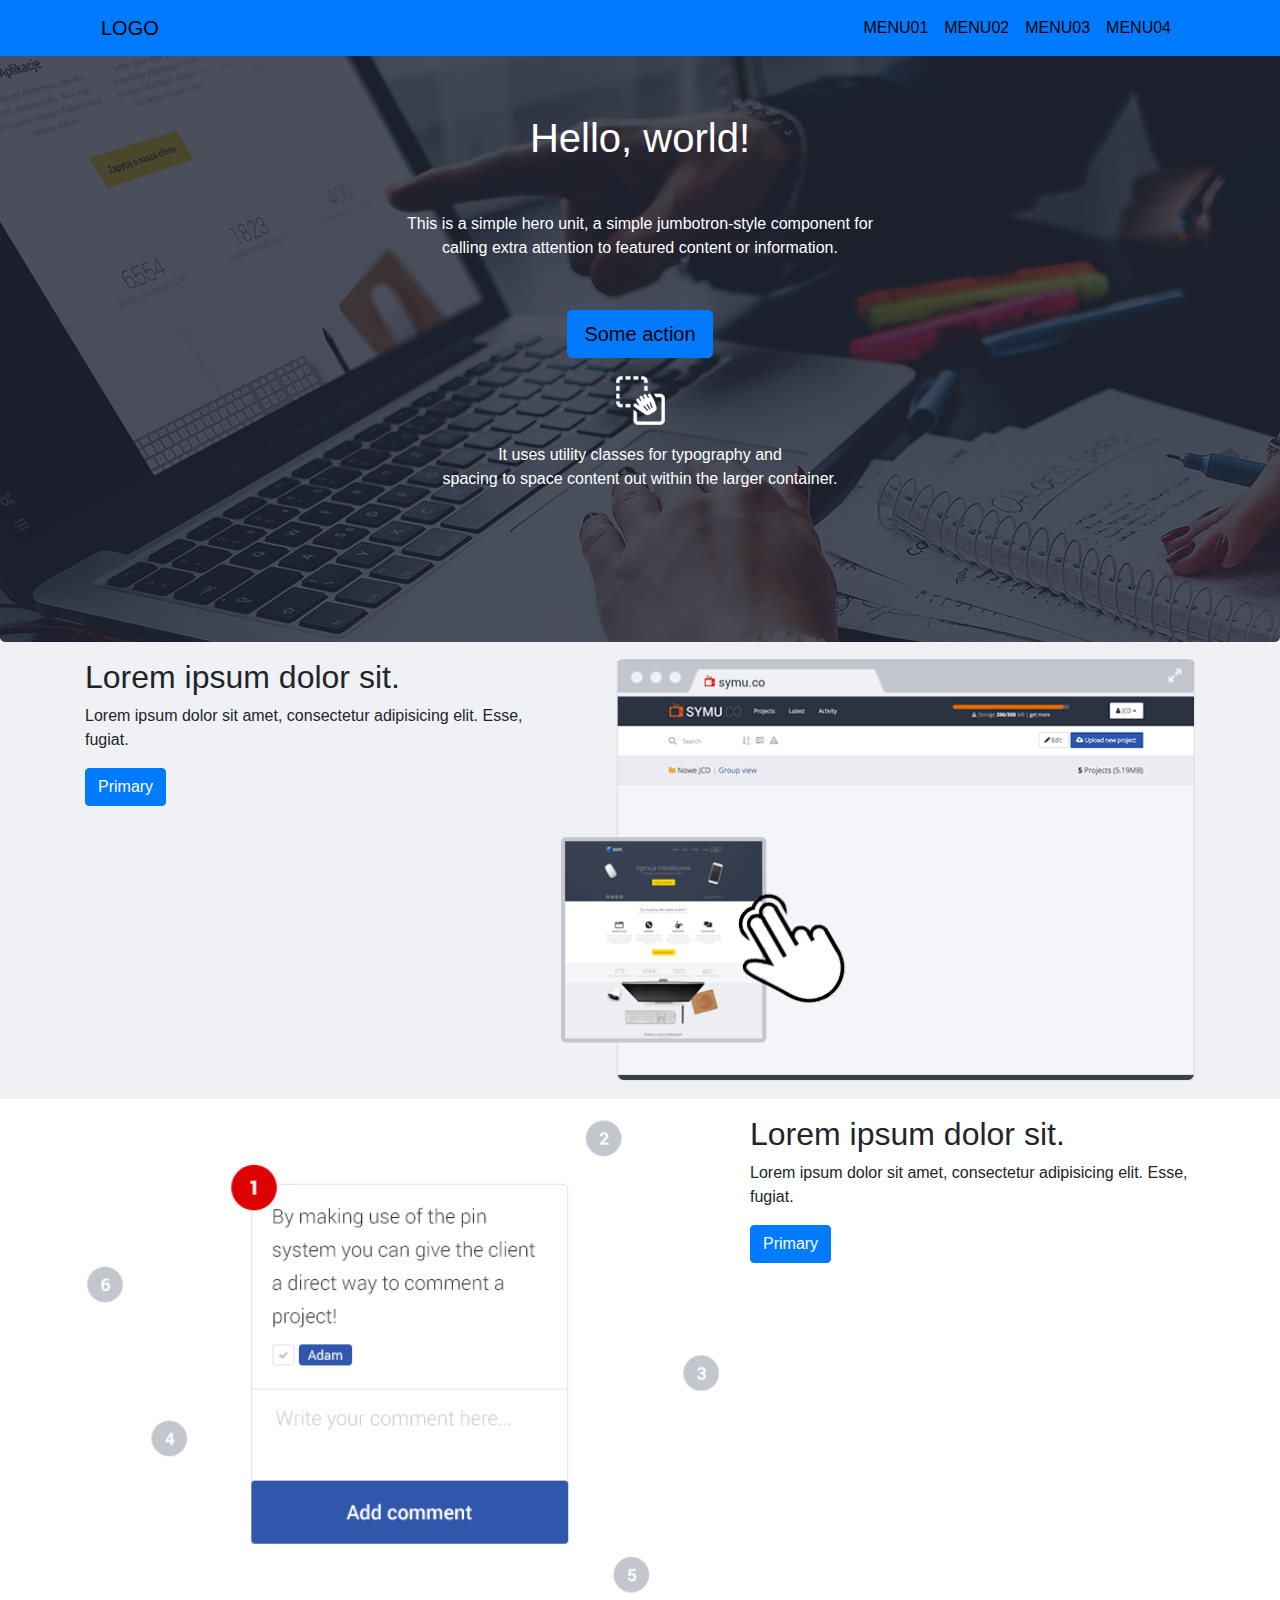
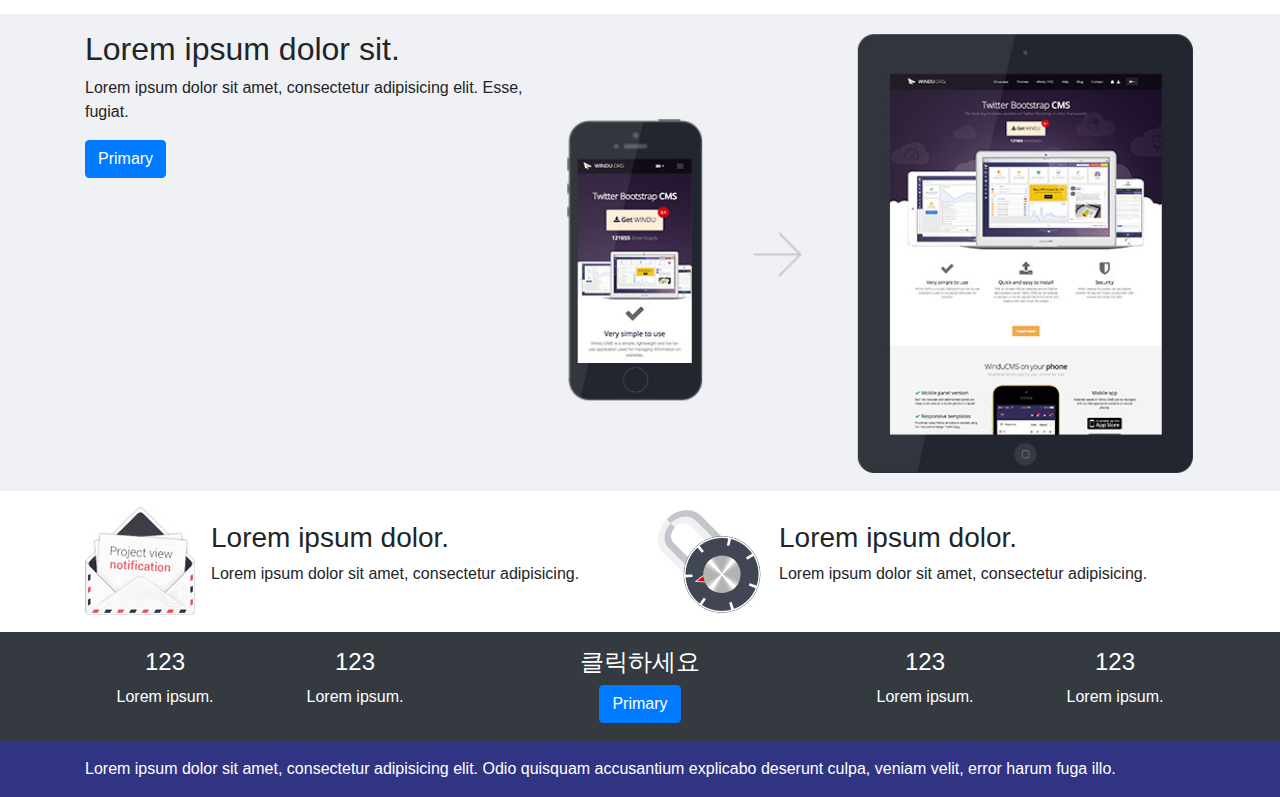
==== index.html @ 8baa66bd "20200317" ====
<!DOCTYPE html>
<html lang="ko">
<head>
	<meta http-equiv="X-UA-Compatible" content="IE=Edge">
	<meta charset="UTF-8">
	<title>HOMEPAGE</title>
	<link rel="stylesheet" href="css/bootstrap.min.css">
	<link rel="stylesheet" href="css/reset.css">
	<script src="js/jquery-3.1.1.min.js"></script>
	<script src="js/bootstrap.min.js"></script>
	<style>
		.jumbotron.bg-top{
			background-image: url(images/bg-top.jpg);
			height: 642px;
			margin-bottom: 0;
		}
		.mt-50{margin-top: 50px;}
		.mb-50{margin-bottom: 50px;}
		.contentimg>img{width: 100%;}
	</style>
<!-- 	<script>
		$(window).scroll(function(){
			var st=$(this).scrollTop();
			var note = $(".move1st").offset().top;
			console.log(st+"/"+note);
			var m1=$(".move1st")
			if(st>note-400){
				m1.addClass("animate");
			}else{
				m1.removeClass("animate");
			}
		});
	</script> -->
</head>
<body>
	
<div class="bg-primary fixed-top">
	<div class="container">
		<nav class="navbar navbar-expand-lg navbar-primary bg-primary">
		  <button class="navbar-toggler navbar-toggler-right" type="button" data-toggle="collapse" data-target="#navbarTogglerDemo02" aria-controls="navbarTogglerDemo02" aria-expanded="false" aria-label="Toggle navigation">
		    <span class="navbar-toggler-icon"></span>
		  </button>
		  <a class="navbar-brand" href="#!">LOGO</a>
		
		  <div class="collapse navbar-collapse" id="navbarTogglerDemo02">
		    <ul class="navbar-nav ml-auto mt-2 mt-md-0">
		      <li class="nav-item">
		        <a class="nav-link" href="#!">MENU01</a>
		      </li>
		      <li class="nav-item">
		        <a class="nav-link" href="#!">MENU02</a>
		      </li>
		      <li class="nav-item">
		        <a class="nav-link" href="#!">MENU03</a>
		      </li>
		      <li class="nav-item">
		        <a class="nav-link" href="#!">MENU04</a>
		      </li>
		    </ul>
		  </div>
		</nav>
	</div>
</div>

<div class="jumbotron bg-top d-flex align-items-center flex-column text-white text-center">
  <h1 class="mt-50 mb-50">Hello, world!</h1>
  <p class="mb-50">This is a simple hero unit, a simple jumbotron-style component for<br>calling extra attention to featured content or information.</p>
    <a class="btn btn-primary btn-lg" href="#!" role="button">Some action</a>
  </p>
  <p>
  	<img src="images/drop-icon.png" alt="">
  </p>
  <p>It uses utility classes for typography and<br>
     spacing to space content out within the larger container.</p>
</div>
<div style="background-color: #F0F1F4;" class="d-flex align-items-center pt-3 pb-3">
	<div class="container ">
		<div class="row">
			<div class="col-12 col-md-5 text-center text-md-left mb-3 mb-md-0">
				<h2>Lorem ipsum dolor sit.</h2>
				<p>Lorem ipsum dolor sit amet, consectetur adipisicing elit. Esse, fugiat.</p>
				<button type="button" class="btn btn-primary">Primary</button>
			</div>
			<div class="col-12 col-md-7 contentimg">
				<img src="images/symu-panel-1.png" alt="">
			</div>
		</div>
	</div>
</div>
<div class="d-flex align-items-center pt-3 pb-3">
	<div class="container ">
		<div class="row">
			<div class="col-12 col-md-7 contentimg">
				<img src="images/symu-panel-2.png" alt="">
			</div>
			<div class="col-12 col-md-5 text-center text-md-left mb-3 mb-md-0">
				<h2>Lorem ipsum dolor sit.</h2>
				<p>Lorem ipsum dolor sit amet, consectetur adipisicing elit. Esse, fugiat.</p>
				<button type="button" class="btn btn-primary">Primary</button>
			</div>
		</div>
	</div>
</div>
<div style="background-color: #F0F1F4;" class="d-flex align-items-center pt-3 pb-3">
	<div class="container ">
		<div class="row">
			<div class="col-12 col-md-5 text-center text-md-left mb-3 mb-md-0">
				<h2>Lorem ipsum dolor sit.</h2>
				<p>Lorem ipsum dolor sit amet, consectetur adipisicing elit. Esse, fugiat.</p>
				<button type="button" class="btn btn-primary">Primary</button>
			</div>
			<div class="col-12 col-md-7 contentimg">
				<img src="images/home-panel-3.jpg" alt="">
			</div>
		</div>
	</div>
</div>
<div>
	<div class="container pt-3 pb-3">
		<div class="row">
			<div class="col-12 col-md-6 d-flex align-items-center">
				<img src="images/envelope-icon.jpg" alt="" class="d-none d-md-block mr-3">
				<span class="text-md-left text-center w-100">
					<h3>Lorem ipsum dolor.</h3>
					<p>Lorem ipsum dolor sit amet, consectetur adipisicing.</p>
				</span>
			</div>
			<div class="col-12 col-md-6 d-flex align-items-center">
				<img src="images/lock-icon.jpg" alt="" class="d-none d-md-block mr-3">
				<span class="text-md-left text-center w-100">
					<h3>Lorem ipsum dolor.</h3>
					<p>Lorem ipsum dolor sit amet, consectetur adipisicing.</p>
				</span>
			</div>
		</div>
	</div>
</div>
<div  class="text-white bg-dark pt-3 pb-3 text-center">
	<div class="container">
		<div class="row">
			<div class="col-2">
				<h4>123</h4>
				<p>Lorem ipsum.</p>
			</div>
			<div class="col-2">
				<h4>123</h4>
				<p>Lorem ipsum.</p>
			</div>
			<div class="col-4">
				<h4>클릭하세요</h4>
				<button type="button" class="btn btn-primary">Primary</button>
			</div>
			<div class="col-2">
				<h4>123</h4>
				<p>Lorem ipsum.</p>
			</div>
			<div class="col-2">
				<h4>123</h4>
				<p>Lorem ipsum.</p>
			</div>
		</div>
	</div>
</div>
<div style="background-color: #313483">
	<div class="container">
		<div class="row">
			<div class="col-12 text-white pt-3 pb-3">
				Lorem ipsum dolor sit amet, consectetur adipisicing elit. Odio quisquam accusantium explicabo deserunt culpa, veniam velit, error harum fuga illo.
			</div>
		</div>
	</div>
</div>
</body>
</html>
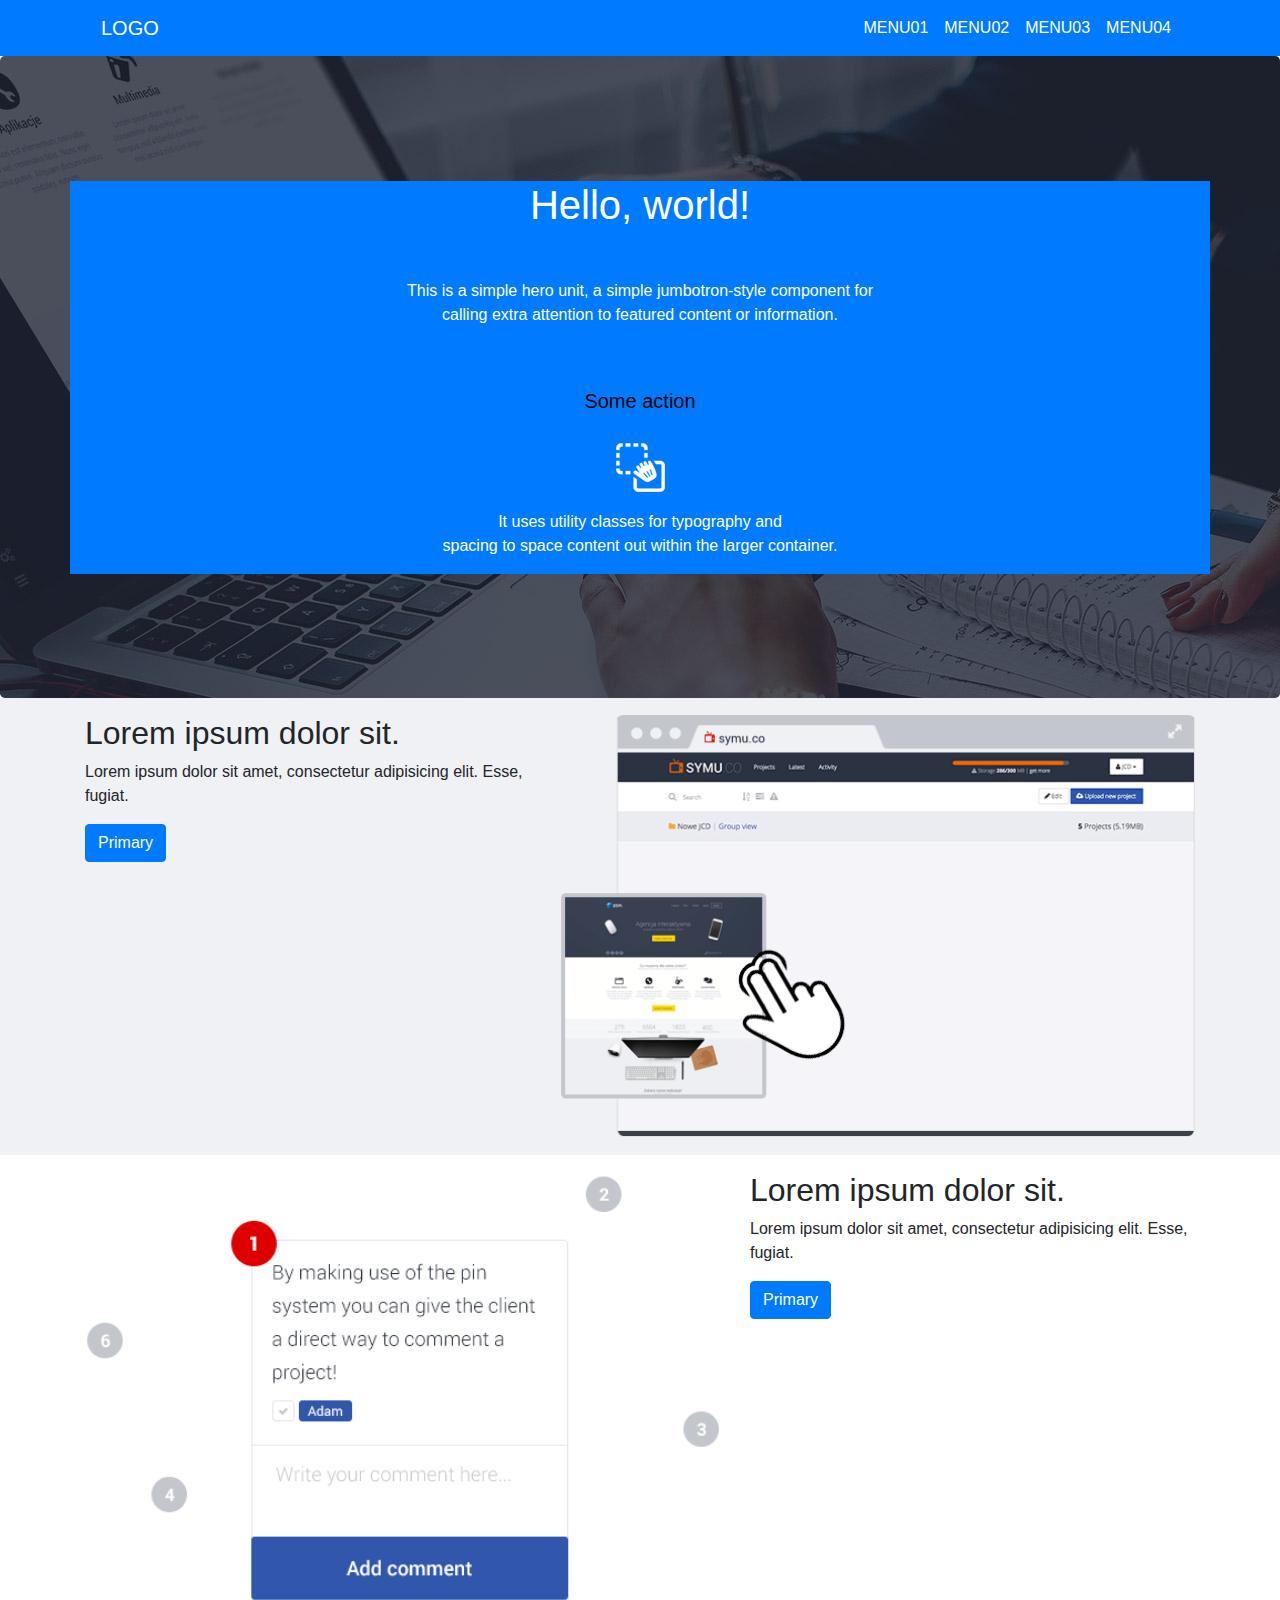
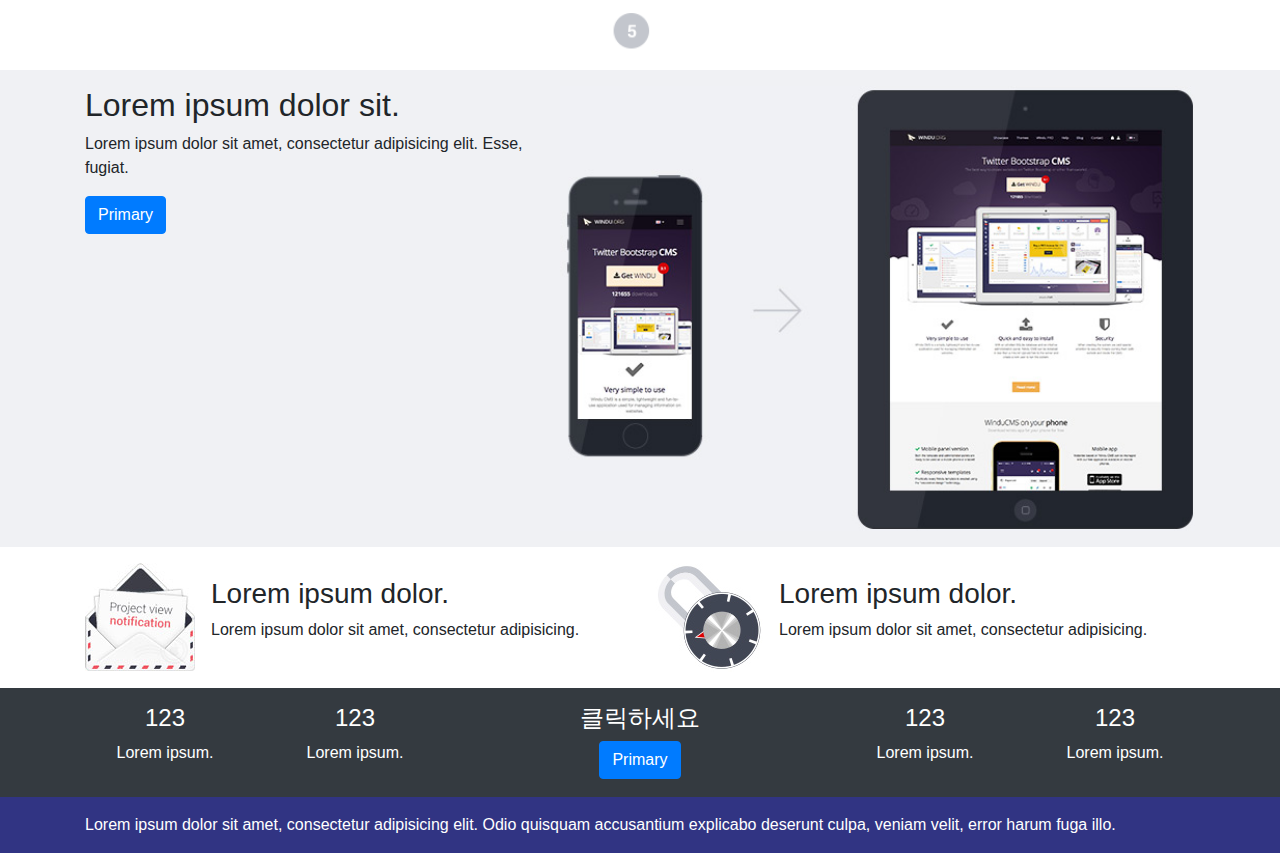
==== commit b765c5c7: "20200317" ====
--- a/index.html
+++ b/index.html
@@ -18,43 +18,43 @@
 		.mb-50{margin-bottom: 50px;}
 		.contentimg>img{width: 100%;}
 	</style>
-<!-- 	<script>
+	<script>
 		$(window).scroll(function(){
-			var st=$(this).scrollTop();
-			var note = $(".move1st").offset().top;
-			console.log(st+"/"+note);
-			var m1=$(".move1st")
-			if(st>note-400){
-				m1.addClass("animate");
+			var st= $(this).scrollTop();
+
+			console.log(st);
+			var m1 = $(".menu-top");
+			if(st>400){
+				m1.addClass("fixed-top");
 			}else{
-				m1.removeClass("animate");
+				m1.removeClass("fixed-top");
 			}
 		});
-	</script> -->
+	</script>
 </head>
 <body>
 	
-<div class="bg-primary fixed-top">
+<div class="bg-primary menu-top">
 	<div class="container">
 		<nav class="navbar navbar-expand-lg navbar-primary bg-primary">
 		  <button class="navbar-toggler navbar-toggler-right" type="button" data-toggle="collapse" data-target="#navbarTogglerDemo02" aria-controls="navbarTogglerDemo02" aria-expanded="false" aria-label="Toggle navigation">
 		    <span class="navbar-toggler-icon"></span>
 		  </button>
-		  <a class="navbar-brand" href="#!">LOGO</a>
+		  <a class="navbar-brand text-white" href="#!">LOGO</a>
 		
 		  <div class="collapse navbar-collapse" id="navbarTogglerDemo02">
 		    <ul class="navbar-nav ml-auto mt-2 mt-md-0">
 		      <li class="nav-item">
-		        <a class="nav-link" href="#!">MENU01</a>
+		        <a class="nav-link text-white" href="#!">MENU01</a>
 		      </li>
 		      <li class="nav-item">
-		        <a class="nav-link" href="#!">MENU02</a>
+		        <a class="nav-link text-white" href="#!">MENU02</a>
 		      </li>
 		      <li class="nav-item">
-		        <a class="nav-link" href="#!">MENU03</a>
+		        <a class="nav-link text-white" href="#!">MENU03</a>
 		      </li>
 		      <li class="nav-item">
-		        <a class="nav-link" href="#!">MENU04</a>
+		        <a class="nav-link text-white" href="#!">MENU04</a>
 		      </li>
 		    </ul>
 		  </div>
@@ -62,16 +62,18 @@
 	</div>
 </div>
 
-<div class="jumbotron bg-top d-flex align-items-center flex-column text-white text-center">
-  <h1 class="mt-50 mb-50">Hello, world!</h1>
-  <p class="mb-50">This is a simple hero unit, a simple jumbotron-style component for<br>calling extra attention to featured content or information.</p>
-    <a class="btn btn-primary btn-lg" href="#!" role="button">Some action</a>
-  </p>
-  <p>
-  	<img src="images/drop-icon.png" alt="">
-  </p>
-  <p>It uses utility classes for typography and<br>
-     spacing to space content out within the larger container.</p>
+<div class="jumbotron bg-top d-flex align-items-center justify-content-center text-white text-center">
+ <div class="container bg-primary">
+ 	 <h1 class="mb-50">Hello, world!</h1>
+ 	<p class="mb-50">This is a simple hero unit, a simple jumbotron-style component for<br>calling extra attention to featured content or information.</p>
+ 	  <a class="btn btn-primary btn-lg" href="#!" role="button">Some action</a>
+ 	</p>
+ 	<p>
+ 		<img src="images/drop-icon.png" alt="">
+ 	</p>
+ 	<p>It uses utility classes for typography and<br>
+ 	   spacing to space content out within the larger container.</p>
+ </div>
 </div>
 <div style="background-color: #F0F1F4;" class="d-flex align-items-center pt-3 pb-3">
 	<div class="container ">
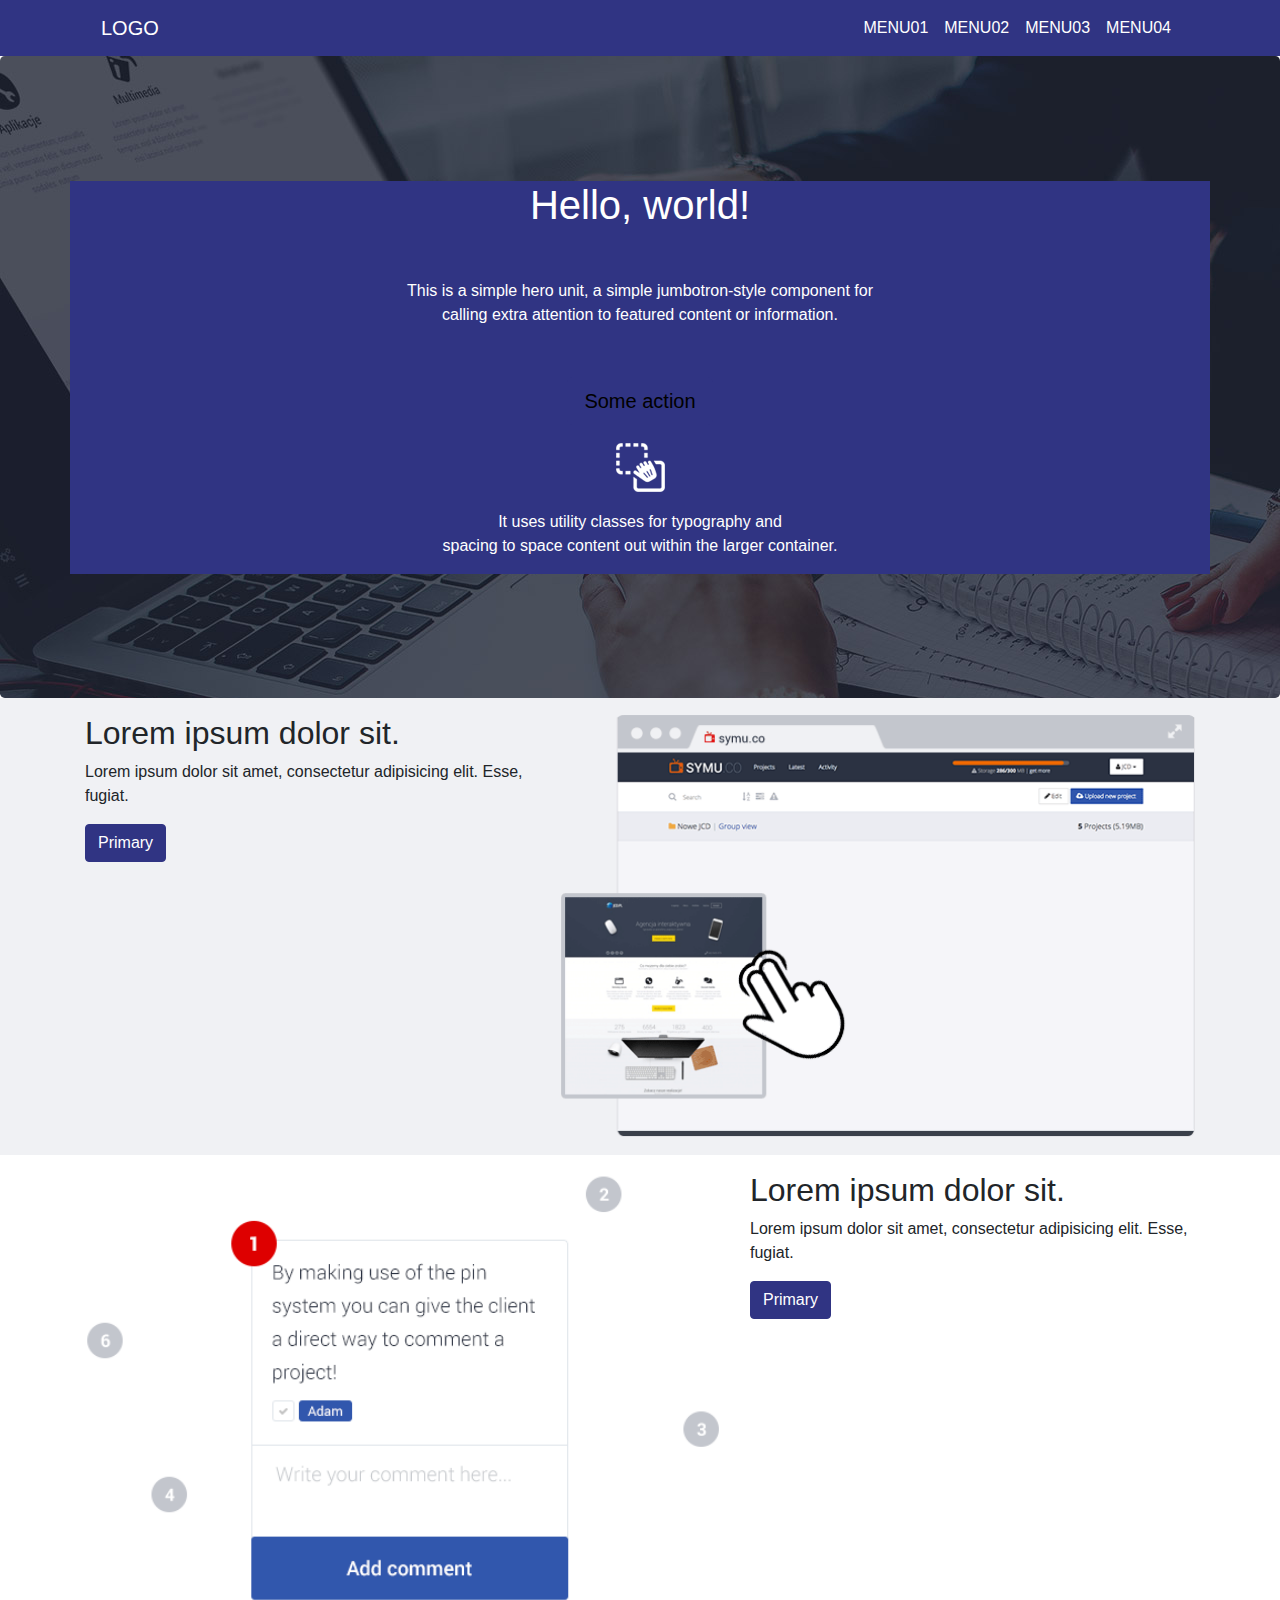
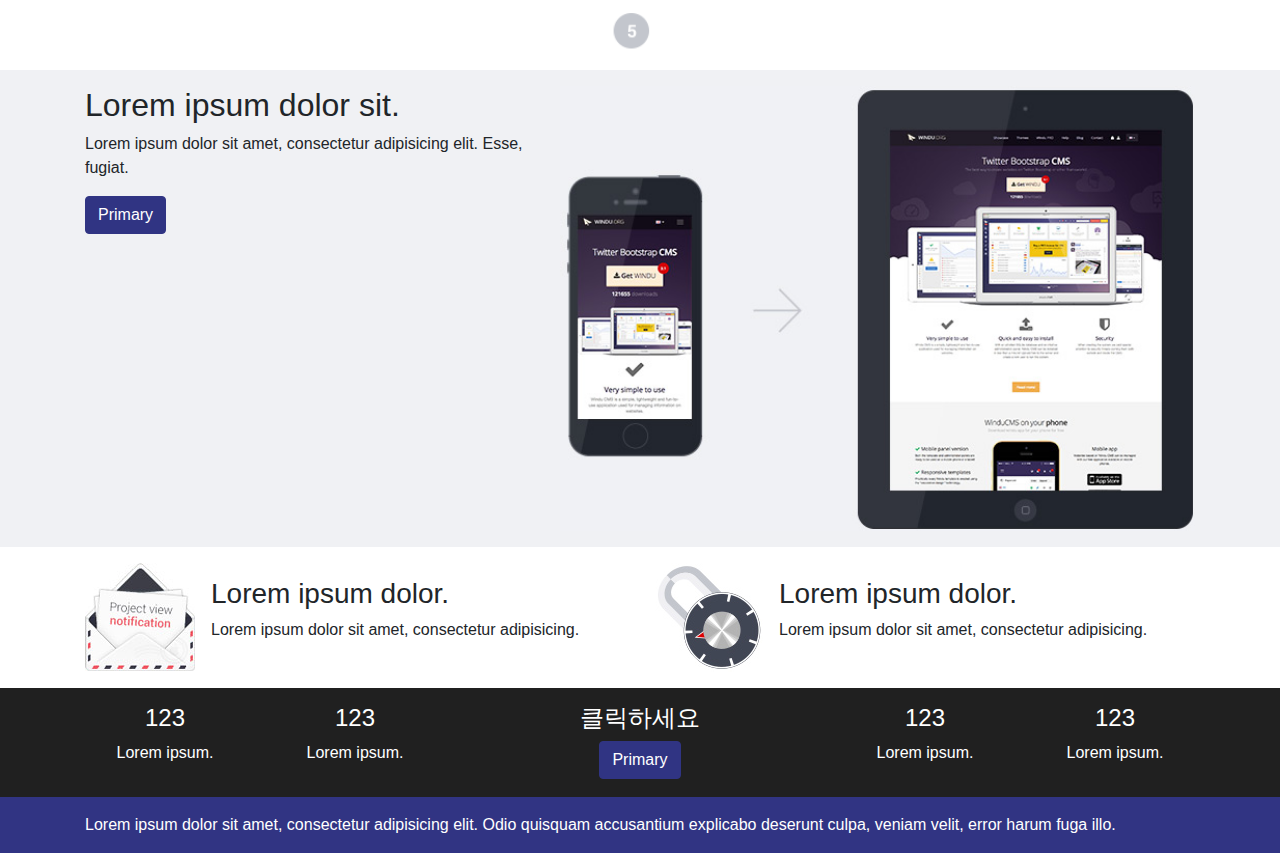
==== commit d68f47a2: "20200323" ====
--- a/index.html
+++ b/index.html
@@ -4,7 +4,7 @@
 	<meta http-equiv="X-UA-Compatible" content="IE=Edge">
 	<meta charset="UTF-8">
 	<title>HOMEPAGE</title>
-	<link rel="stylesheet" href="css/bootstrap.min.css">
+	<link rel="stylesheet" href="css/bootstrap4-retro.css">
 	<link rel="stylesheet" href="css/reset.css">
 	<script src="js/jquery-3.1.1.min.js"></script>
 	<script src="js/bootstrap.min.js"></script>
--- a/css/bootstrap4-retro.css
+++ b/css/bootstrap4-retro.css
@@ -0,0 +1,8697 @@
+/*! Bootstrap 4 "Retro" Theme by HackerThemes, https://hackerthemes.com */
+/*!
+ * Bootstrap v4.3.1 (https://getbootstrap.com/)
+ * Copyright 2011-2019 The Bootstrap Authors
+ * Copyright 2011-2019 Twitter, Inc.
+ * Licensed under MIT (https://github.com/twbs/bootstrap/blob/master/LICENSE)
+ */
+:root {
+  --blue: #007bff;
+  --indigo: #6610f2;
+  --purple: #6f42c1;
+  --pink: #e83e8c;
+  --red: #dc3545;
+  --orange: #fd7e14;
+  --yellow: #ffc107;
+  --green: #28a745;
+  --teal: #20c997;
+  --cyan: #17a2b8;
+  --white: #fff;
+  --gray: #6c757d;
+  --gray-dark: #343a40;
+  --primary: #303483;
+  --secondary: #ffd400;
+  --success: #4a8f3a;
+  --info: #2a7998;
+  --warning: #ff9d03;
+  --danger: #ca2d2a;
+  --light: #d9d9d9;
+  --dark: #202020;
+  --breakpoint-xs: 0;
+  --breakpoint-sm: 576px;
+  --breakpoint-md: 768px;
+  --breakpoint-lg: 992px;
+  --breakpoint-xl: 1200px;
+  --font-family-sans-serif: "Montserrat", -apple-system, BlinkMacSystemFont, "Segoe UI", Roboto, "Helvetica Neue", Arial, sans-serif, "Apple Color Emoji", "Segoe UI Emoji", "Segoe UI Symbol";
+  --font-family-monospace: SFMono-Regular, Menlo, Monaco, Consolas, "Liberation Mono", "Courier New", monospace; }
+
+*,
+*::before,
+*::after {
+  -webkit-box-sizing: border-box;
+          box-sizing: border-box; }
+
+html {
+  font-family: sans-serif;
+  line-height: 1.15;
+  -webkit-text-size-adjust: 100%;
+  -webkit-tap-highlight-color: rgba(0, 0, 0, 0); }
+
+article, aside, figcaption, figure, footer, header, hgroup, main, nav, section {
+  display: block; }
+
+body {
+  margin: 0;
+  font-family: "Montserrat", -apple-system, BlinkMacSystemFont, "Segoe UI", Roboto, "Helvetica Neue", Arial, sans-serif, "Apple Color Emoji", "Segoe UI Emoji", "Segoe UI Symbol";
+  font-size: 1rem;
+  font-weight: 400;
+  line-height: 1.5;
+  color: #212529;
+  text-align: left;
+  background-color: #fff; }
+
+[tabindex="-1"]:focus {
+  outline: 0 !important; }
+
+hr {
+  -webkit-box-sizing: content-box;
+          box-sizing: content-box;
+  height: 0;
+  overflow: visible; }
+
+h1, h2, h3, h4, h5, h6 {
+  margin-top: 0;
+  margin-bottom: 0.5rem; }
+
+p {
+  margin-top: 0;
+  margin-bottom: 1rem; }
+
+abbr[title],
+abbr[data-original-title] {
+  text-decoration: underline;
+  -webkit-text-decoration: underline dotted;
+          text-decoration: underline dotted;
+  cursor: help;
+  border-bottom: 0;
+  -webkit-text-decoration-skip-ink: none;
+          text-decoration-skip-ink: none; }
+
+address {
+  margin-bottom: 1rem;
+  font-style: normal;
+  line-height: inherit; }
+
+ol,
+ul,
+dl {
+  margin-top: 0;
+  margin-bottom: 1rem; }
+
+ol ol,
+ul ul,
+ol ul,
+ul ol {
+  margin-bottom: 0; }
+
+dt {
+  font-weight: 700; }
+
+dd {
+  margin-bottom: .5rem;
+  margin-left: 0; }
+
+blockquote {
+  margin: 0 0 1rem; }
+
+b,
+strong {
+  font-weight: bolder; }
+
+small {
+  font-size: 80%; }
+
+sub,
+sup {
+  position: relative;
+  font-size: 75%;
+  line-height: 0;
+  vertical-align: baseline; }
+
+sub {
+  bottom: -.25em; }
+
+sup {
+  top: -.5em; }
+
+a {
+  color: #303483;
+  text-decoration: none;
+  background-color: transparent; }
+  a:hover {
+    color: #1b1e4b;
+    text-decoration: underline; }
+
+a:not([href]):not([tabindex]) {
+  color: inherit;
+  text-decoration: none; }
+  a:not([href]):not([tabindex]):hover, a:not([href]):not([tabindex]):focus {
+    color: inherit;
+    text-decoration: none; }
+  a:not([href]):not([tabindex]):focus {
+    outline: 0; }
+
+pre,
+code,
+kbd,
+samp {
+  font-family: SFMono-Regular, Menlo, Monaco, Consolas, "Liberation Mono", "Courier New", monospace;
+  font-size: 1em; }
+
+pre {
+  margin-top: 0;
+  margin-bottom: 1rem;
+  overflow: auto; }
+
+figure {
+  margin: 0 0 1rem; }
+
+img {
+  vertical-align: middle;
+  border-style: none; }
+
+svg {
+  overflow: hidden;
+  vertical-align: middle; }
+
+table {
+  border-collapse: collapse; }
+
+caption {
+  padding-top: 0.75rem;
+  padding-bottom: 0.75rem;
+  color: #6c757d;
+  text-align: left;
+  caption-side: bottom; }
+
+th {
+  text-align: inherit; }
+
+label {
+  display: inline-block;
+  margin-bottom: 0.5rem; }
+
+button {
+  border-radius: 0; }
+
+button:focus {
+  outline: 1px dotted;
+  outline: 5px auto -webkit-focus-ring-color; }
+
+input,
+button,
+select,
+optgroup,
+textarea {
+  margin: 0;
+  font-family: inherit;
+  font-size: inherit;
+  line-height: inherit; }
+
+button,
+input {
+  overflow: visible; }
+
+button,
+select {
+  text-transform: none; }
+
+select {
+  word-wrap: normal; }
+
+button,
+[type="button"],
+[type="reset"],
+[type="submit"] {
+  -webkit-appearance: button; }
+
+button:not(:disabled),
+[type="button"]:not(:disabled),
+[type="reset"]:not(:disabled),
+[type="submit"]:not(:disabled) {
+  cursor: pointer; }
+
+button::-moz-focus-inner,
+[type="button"]::-moz-focus-inner,
+[type="reset"]::-moz-focus-inner,
+[type="submit"]::-moz-focus-inner {
+  padding: 0;
+  border-style: none; }
+
+input[type="radio"],
+input[type="checkbox"] {
+  -webkit-box-sizing: border-box;
+          box-sizing: border-box;
+  padding: 0; }
+
+input[type="date"],
+input[type="time"],
+input[type="datetime-local"],
+input[type="month"] {
+  -webkit-appearance: listbox; }
+
+textarea {
+  overflow: auto;
+  resize: vertical; }
+
+fieldset {
+  min-width: 0;
+  padding: 0;
+  margin: 0;
+  border: 0; }
+
+legend {
+  display: block;
+  width: 100%;
+  max-width: 100%;
+  padding: 0;
+  margin-bottom: .5rem;
+  font-size: 1.5rem;
+  line-height: inherit;
+  color: inherit;
+  white-space: normal; }
+
+progress {
+  vertical-align: baseline; }
+
+[type="number"]::-webkit-inner-spin-button,
+[type="number"]::-webkit-outer-spin-button {
+  height: auto; }
+
+[type="search"] {
+  outline-offset: -2px;
+  -webkit-appearance: none; }
+
+[type="search"]::-webkit-search-decoration {
+  -webkit-appearance: none; }
+
+::-webkit-file-upload-button {
+  font: inherit;
+  -webkit-appearance: button; }
+
+output {
+  display: inline-block; }
+
+summary {
+  display: list-item;
+  cursor: pointer; }
+
+template {
+  display: none; }
+
+[hidden] {
+  display: none !important; }
+
+h1, h2, h3, h4, h5, h6,
+.h1, .h2, .h3, .h4, .h5, .h6 {
+  margin-bottom: 0.5rem;
+  font-weight: 500;
+  line-height: 1.2; }
+
+h1, .h1 {
+  font-size: 2.5rem; }
+
+h2, .h2 {
+  font-size: 2rem; }
+
+h3, .h3 {
+  font-size: 1.75rem; }
+
+h4, .h4 {
+  font-size: 1.5rem; }
+
+h5, .h5 {
+  font-size: 1.25rem; }
+
+h6, .h6 {
+  font-size: 1rem; }
+
+.lead {
+  font-size: 1.25rem;
+  font-weight: 300; }
+
+.display-1 {
+  font-size: 6rem;
+  font-weight: 300;
+  line-height: 1.2; }
+
+.display-2 {
+  font-size: 5.5rem;
+  font-weight: 300;
+  line-height: 1.2; }
+
+.display-3 {
+  font-size: 4.5rem;
+  font-weight: 300;
+  line-height: 1.2; }
+
+.display-4 {
+  font-size: 3.5rem;
+  font-weight: 300;
+  line-height: 1.2; }
+
+hr {
+  margin-top: 1rem;
+  margin-bottom: 1rem;
+  border: 0;
+  border-top: 1px solid rgba(0, 0, 0, 0.1); }
+
+small,
+.small {
+  font-size: 80%;
+  font-weight: 400; }
+
+mark,
+.mark {
+  padding: 0.2em;
+  background-color: #fcf8e3; }
+
+.list-unstyled {
+  padding-left: 0;
+  list-style: none; }
+
+.list-inline {
+  padding-left: 0;
+  list-style: none; }
+
+.list-inline-item {
+  display: inline-block; }
+  .list-inline-item:not(:last-child) {
+    margin-right: 0.5rem; }
+
+.initialism {
+  font-size: 90%;
+  text-transform: uppercase; }
+
+.blockquote {
+  margin-bottom: 1rem;
+  font-size: 1.25rem; }
+
+.blockquote-footer {
+  display: block;
+  font-size: 80%;
+  color: #6c757d; }
+  .blockquote-footer::before {
+    content: "\2014\00A0"; }
+
+.img-fluid {
+  max-width: 100%;
+  height: auto; }
+
+.img-thumbnail {
+  padding: 0.25rem;
+  background-color: #fff;
+  border: 1px solid #dee2e6;
+  border-radius: 0.25rem;
+  max-width: 100%;
+  height: auto; }
+
+.figure {
+  display: inline-block; }
+
+.figure-img {
+  margin-bottom: 0.5rem;
+  line-height: 1; }
+
+.figure-caption {
+  font-size: 90%;
+  color: #6c757d; }
+
+code {
+  font-size: 87.5%;
+  color: #e83e8c;
+  word-break: break-word; }
+  a > code {
+    color: inherit; }
+
+kbd {
+  padding: 0.2rem 0.4rem;
+  font-size: 87.5%;
+  color: #fff;
+  background-color: #212529;
+  border-radius: 0.2rem; }
+  kbd kbd {
+    padding: 0;
+    font-size: 100%;
+    font-weight: 700; }
+
+pre {
+  display: block;
+  font-size: 87.5%;
+  color: #212529; }
+  pre code {
+    font-size: inherit;
+    color: inherit;
+    word-break: normal; }
+
+.pre-scrollable {
+  max-height: 340px;
+  overflow-y: scroll; }
+
+.container {
+  width: 100%;
+  padding-right: 15px;
+  padding-left: 15px;
+  margin-right: auto;
+  margin-left: auto; }
+  @media (min-width: 576px) {
+    .container {
+      max-width: 540px; } }
+  @media (min-width: 768px) {
+    .container {
+      max-width: 720px; } }
+  @media (min-width: 992px) {
+    .container {
+      max-width: 960px; } }
+  @media (min-width: 1200px) {
+    .container {
+      max-width: 1140px; } }
+
+.container-fluid {
+  width: 100%;
+  padding-right: 15px;
+  padding-left: 15px;
+  margin-right: auto;
+  margin-left: auto; }
+
+.row {
+  display: -webkit-box;
+  display: -webkit-flex;
+  display: -ms-flexbox;
+  display: flex;
+  -webkit-flex-wrap: wrap;
+      -ms-flex-wrap: wrap;
+          flex-wrap: wrap;
+  margin-right: -15px;
+  margin-left: -15px; }
+
+.no-gutters {
+  margin-right: 0;
+  margin-left: 0; }
+  .no-gutters > .col,
+  .no-gutters > [class*="col-"] {
+    padding-right: 0;
+    padding-left: 0; }
+
+.col-1, .col-2, .col-3, .col-4, .col-5, .col-6, .col-7, .col-8, .col-9, .col-10, .col-11, .col-12, .col,
+.col-auto, .col-sm-1, .col-sm-2, .col-sm-3, .col-sm-4, .col-sm-5, .col-sm-6, .col-sm-7, .col-sm-8, .col-sm-9, .col-sm-10, .col-sm-11, .col-sm-12, .col-sm,
+.col-sm-auto, .col-md-1, .col-md-2, .col-md-3, .col-md-4, .col-md-5, .col-md-6, .col-md-7, .col-md-8, .col-md-9, .col-md-10, .col-md-11, .col-md-12, .col-md,
+.col-md-auto, .col-lg-1, .col-lg-2, .col-lg-3, .col-lg-4, .col-lg-5, .col-lg-6, .col-lg-7, .col-lg-8, .col-lg-9, .col-lg-10, .col-lg-11, .col-lg-12, .col-lg,
+.col-lg-auto, .col-xl-1, .col-xl-2, .col-xl-3, .col-xl-4, .col-xl-5, .col-xl-6, .col-xl-7, .col-xl-8, .col-xl-9, .col-xl-10, .col-xl-11, .col-xl-12, .col-xl,
+.col-xl-auto {
+  position: relative;
+  width: 100%;
+  padding-right: 15px;
+  padding-left: 15px; }
+
+.col {
+  -webkit-flex-basis: 0;
+      -ms-flex-preferred-size: 0;
+          flex-basis: 0;
+  -webkit-box-flex: 1;
+  -webkit-flex-grow: 1;
+      -ms-flex-positive: 1;
+          flex-grow: 1;
+  max-width: 100%; }
+
+.col-auto {
+  -webkit-box-flex: 0;
+  -webkit-flex: 0 0 auto;
+      -ms-flex: 0 0 auto;
+          flex: 0 0 auto;
+  width: auto;
+  max-width: 100%; }
+
+.col-1 {
+  -webkit-box-flex: 0;
+  -webkit-flex: 0 0 8.33333%;
+      -ms-flex: 0 0 8.33333%;
+          flex: 0 0 8.33333%;
+  max-width: 8.33333%; }
+
+.col-2 {
+  -webkit-box-flex: 0;
+  -webkit-flex: 0 0 16.66667%;
+      -ms-flex: 0 0 16.66667%;
+          flex: 0 0 16.66667%;
+  max-width: 16.66667%; }
+
+.col-3 {
+  -webkit-box-flex: 0;
+  -webkit-flex: 0 0 25%;
+      -ms-flex: 0 0 25%;
+          flex: 0 0 25%;
+  max-width: 25%; }
+
+.col-4 {
+  -webkit-box-flex: 0;
+  -webkit-flex: 0 0 33.33333%;
+      -ms-flex: 0 0 33.33333%;
+          flex: 0 0 33.33333%;
+  max-width: 33.33333%; }
+
+.col-5 {
+  -webkit-box-flex: 0;
+  -webkit-flex: 0 0 41.66667%;
+      -ms-flex: 0 0 41.66667%;
+          flex: 0 0 41.66667%;
+  max-width: 41.66667%; }
+
+.col-6 {
+  -webkit-box-flex: 0;
+  -webkit-flex: 0 0 50%;
+      -ms-flex: 0 0 50%;
+          flex: 0 0 50%;
+  max-width: 50%; }
+
+.col-7 {
+  -webkit-box-flex: 0;
+  -webkit-flex: 0 0 58.33333%;
+      -ms-flex: 0 0 58.33333%;
+          flex: 0 0 58.33333%;
+  max-width: 58.33333%; }
+
+.col-8 {
+  -webkit-box-flex: 0;
+  -webkit-flex: 0 0 66.66667%;
+      -ms-flex: 0 0 66.66667%;
+          flex: 0 0 66.66667%;
+  max-width: 66.66667%; }
+
+.col-9 {
+  -webkit-box-flex: 0;
+  -webkit-flex: 0 0 75%;
+      -ms-flex: 0 0 75%;
+          flex: 0 0 75%;
+  max-width: 75%; }
+
+.col-10 {
+  -webkit-box-flex: 0;
+  -webkit-flex: 0 0 83.33333%;
+      -ms-flex: 0 0 83.33333%;
+          flex: 0 0 83.33333%;
+  max-width: 83.33333%; }
+
+.col-11 {
+  -webkit-box-flex: 0;
+  -webkit-flex: 0 0 91.66667%;
+      -ms-flex: 0 0 91.66667%;
+          flex: 0 0 91.66667%;
+  max-width: 91.66667%; }
+
+.col-12 {
+  -webkit-box-flex: 0;
+  -webkit-flex: 0 0 100%;
+      -ms-flex: 0 0 100%;
+          flex: 0 0 100%;
+  max-width: 100%; }
+
+.order-first {
+  -webkit-box-ordinal-group: 0;
+  -webkit-order: -1;
+      -ms-flex-order: -1;
+          order: -1; }
+
+.order-last {
+  -webkit-box-ordinal-group: 14;
+  -webkit-order: 13;
+      -ms-flex-order: 13;
+          order: 13; }
+
+.order-0 {
+  -webkit-box-ordinal-group: 1;
+  -webkit-order: 0;
+      -ms-flex-order: 0;
+          order: 0; }
+
+.order-1 {
+  -webkit-box-ordinal-group: 2;
+  -webkit-order: 1;
+      -ms-flex-order: 1;
+          order: 1; }
+
+.order-2 {
+  -webkit-box-ordinal-group: 3;
+  -webkit-order: 2;
+      -ms-flex-order: 2;
+          order: 2; }
+
+.order-3 {
+  -webkit-box-ordinal-group: 4;
+  -webkit-order: 3;
+      -ms-flex-order: 3;
+          order: 3; }
+
+.order-4 {
+  -webkit-box-ordinal-group: 5;
+  -webkit-order: 4;
+      -ms-flex-order: 4;
+          order: 4; }
+
+.order-5 {
+  -webkit-box-ordinal-group: 6;
+  -webkit-order: 5;
+      -ms-flex-order: 5;
+          order: 5; }
+
+.order-6 {
+  -webkit-box-ordinal-group: 7;
+  -webkit-order: 6;
+      -ms-flex-order: 6;
+          order: 6; }
+
+.order-7 {
+  -webkit-box-ordinal-group: 8;
+  -webkit-order: 7;
+      -ms-flex-order: 7;
+          order: 7; }
+
+.order-8 {
+  -webkit-box-ordinal-group: 9;
+  -webkit-order: 8;
+      -ms-flex-order: 8;
+          order: 8; }
+
+.order-9 {
+  -webkit-box-ordinal-group: 10;
+  -webkit-order: 9;
+      -ms-flex-order: 9;
+          order: 9; }
+
+.order-10 {
+  -webkit-box-ordinal-group: 11;
+  -webkit-order: 10;
+      -ms-flex-order: 10;
+          order: 10; }
+
+.order-11 {
+  -webkit-box-ordinal-group: 12;
+  -webkit-order: 11;
+      -ms-flex-order: 11;
+          order: 11; }
+
+.order-12 {
+  -webkit-box-ordinal-group: 13;
+  -webkit-order: 12;
+      -ms-flex-order: 12;
+          order: 12; }
+
+.offset-1 {
+  margin-left: 8.33333%; }
+
+.offset-2 {
+  margin-left: 16.66667%; }
+
+.offset-3 {
+  margin-left: 25%; }
+
+.offset-4 {
+  margin-left: 33.33333%; }
+
+.offset-5 {
+  margin-left: 41.66667%; }
+
+.offset-6 {
+  margin-left: 50%; }
+
+.offset-7 {
+  margin-left: 58.33333%; }
+
+.offset-8 {
+  margin-left: 66.66667%; }
+
+.offset-9 {
+  margin-left: 75%; }
+
+.offset-10 {
+  margin-left: 83.33333%; }
+
+.offset-11 {
+  margin-left: 91.66667%; }
+
+@media (min-width: 576px) {
+  .col-sm {
+    -webkit-flex-basis: 0;
+        -ms-flex-preferred-size: 0;
+            flex-basis: 0;
+    -webkit-box-flex: 1;
+    -webkit-flex-grow: 1;
+        -ms-flex-positive: 1;
+            flex-grow: 1;
+    max-width: 100%; }
+  .col-sm-auto {
+    -webkit-box-flex: 0;
+    -webkit-flex: 0 0 auto;
+        -ms-flex: 0 0 auto;
+            flex: 0 0 auto;
+    width: auto;
+    max-width: 100%; }
+  .col-sm-1 {
+    -webkit-box-flex: 0;
+    -webkit-flex: 0 0 8.33333%;
+        -ms-flex: 0 0 8.33333%;
+            flex: 0 0 8.33333%;
+    max-width: 8.33333%; }
+  .col-sm-2 {
+    -webkit-box-flex: 0;
+    -webkit-flex: 0 0 16.66667%;
+        -ms-flex: 0 0 16.66667%;
+            flex: 0 0 16.66667%;
+    max-width: 16.66667%; }
+  .col-sm-3 {
+    -webkit-box-flex: 0;
+    -webkit-flex: 0 0 25%;
+        -ms-flex: 0 0 25%;
+            flex: 0 0 25%;
+    max-width: 25%; }
+  .col-sm-4 {
+    -webkit-box-flex: 0;
+    -webkit-flex: 0 0 33.33333%;
+        -ms-flex: 0 0 33.33333%;
+            flex: 0 0 33.33333%;
+    max-width: 33.33333%; }
+  .col-sm-5 {
+    -webkit-box-flex: 0;
+    -webkit-flex: 0 0 41.66667%;
+        -ms-flex: 0 0 41.66667%;
+            flex: 0 0 41.66667%;
+    max-width: 41.66667%; }
+  .col-sm-6 {
+    -webkit-box-flex: 0;
+    -webkit-flex: 0 0 50%;
+        -ms-flex: 0 0 50%;
+            flex: 0 0 50%;
+    max-width: 50%; }
+  .col-sm-7 {
+    -webkit-box-flex: 0;
+    -webkit-flex: 0 0 58.33333%;
+        -ms-flex: 0 0 58.33333%;
+            flex: 0 0 58.33333%;
+    max-width: 58.33333%; }
+  .col-sm-8 {
+    -webkit-box-flex: 0;
+    -webkit-flex: 0 0 66.66667%;
+        -ms-flex: 0 0 66.66667%;
+            flex: 0 0 66.66667%;
+    max-width: 66.66667%; }
+  .col-sm-9 {
+    -webkit-box-flex: 0;
+    -webkit-flex: 0 0 75%;
+        -ms-flex: 0 0 75%;
+            flex: 0 0 75%;
+    max-width: 75%; }
+  .col-sm-10 {
+    -webkit-box-flex: 0;
+    -webkit-flex: 0 0 83.33333%;
+        -ms-flex: 0 0 83.33333%;
+            flex: 0 0 83.33333%;
+    max-width: 83.33333%; }
+  .col-sm-11 {
+    -webkit-box-flex: 0;
+    -webkit-flex: 0 0 91.66667%;
+        -ms-flex: 0 0 91.66667%;
+            flex: 0 0 91.66667%;
+    max-width: 91.66667%; }
+  .col-sm-12 {
+    -webkit-box-flex: 0;
+    -webkit-flex: 0 0 100%;
+        -ms-flex: 0 0 100%;
+            flex: 0 0 100%;
+    max-width: 100%; }
+  .order-sm-first {
+    -webkit-box-ordinal-group: 0;
+    -webkit-order: -1;
+        -ms-flex-order: -1;
+            order: -1; }
+  .order-sm-last {
+    -webkit-box-ordinal-group: 14;
+    -webkit-order: 13;
+        -ms-flex-order: 13;
+            order: 13; }
+  .order-sm-0 {
+    -webkit-box-ordinal-group: 1;
+    -webkit-order: 0;
+        -ms-flex-order: 0;
+            order: 0; }
+  .order-sm-1 {
+    -webkit-box-ordinal-group: 2;
+    -webkit-order: 1;
+        -ms-flex-order: 1;
+            order: 1; }
+  .order-sm-2 {
+    -webkit-box-ordinal-group: 3;
+    -webkit-order: 2;
+        -ms-flex-order: 2;
+            order: 2; }
+  .order-sm-3 {
+    -webkit-box-ordinal-group: 4;
+    -webkit-order: 3;
+        -ms-flex-order: 3;
+            order: 3; }
+  .order-sm-4 {
+    -webkit-box-ordinal-group: 5;
+    -webkit-order: 4;
+        -ms-flex-order: 4;
+            order: 4; }
+  .order-sm-5 {
+    -webkit-box-ordinal-group: 6;
+    -webkit-order: 5;
+        -ms-flex-order: 5;
+            order: 5; }
+  .order-sm-6 {
+    -webkit-box-ordinal-group: 7;
+    -webkit-order: 6;
+        -ms-flex-order: 6;
+            order: 6; }
+  .order-sm-7 {
+    -webkit-box-ordinal-group: 8;
+    -webkit-order: 7;
+        -ms-flex-order: 7;
+            order: 7; }
+  .order-sm-8 {
+    -webkit-box-ordinal-group: 9;
+    -webkit-order: 8;
+        -ms-flex-order: 8;
+            order: 8; }
+  .order-sm-9 {
+    -webkit-box-ordinal-group: 10;
+    -webkit-order: 9;
+        -ms-flex-order: 9;
+            order: 9; }
+  .order-sm-10 {
+    -webkit-box-ordinal-group: 11;
+    -webkit-order: 10;
+        -ms-flex-order: 10;
+            order: 10; }
+  .order-sm-11 {
+    -webkit-box-ordinal-group: 12;
+    -webkit-order: 11;
+        -ms-flex-order: 11;
+            order: 11; }
+  .order-sm-12 {
+    -webkit-box-ordinal-group: 13;
+    -webkit-order: 12;
+        -ms-flex-order: 12;
+            order: 12; }
+  .offset-sm-0 {
+    margin-left: 0; }
+  .offset-sm-1 {
+    margin-left: 8.33333%; }
+  .offset-sm-2 {
+    margin-left: 16.66667%; }
+  .offset-sm-3 {
+    margin-left: 25%; }
+  .offset-sm-4 {
+    margin-left: 33.33333%; }
+  .offset-sm-5 {
+    margin-left: 41.66667%; }
+  .offset-sm-6 {
+    margin-left: 50%; }
+  .offset-sm-7 {
+    margin-left: 58.33333%; }
+  .offset-sm-8 {
+    margin-left: 66.66667%; }
+  .offset-sm-9 {
+    margin-left: 75%; }
+  .offset-sm-10 {
+    margin-left: 83.33333%; }
+  .offset-sm-11 {
+    margin-left: 91.66667%; } }
+
+@media (min-width: 768px) {
+  .col-md {
+    -webkit-flex-basis: 0;
+        -ms-flex-preferred-size: 0;
+            flex-basis: 0;
+    -webkit-box-flex: 1;
+    -webkit-flex-grow: 1;
+        -ms-flex-positive: 1;
+            flex-grow: 1;
+    max-width: 100%; }
+  .col-md-auto {
+    -webkit-box-flex: 0;
+    -webkit-flex: 0 0 auto;
+        -ms-flex: 0 0 auto;
+            flex: 0 0 auto;
+    width: auto;
+    max-width: 100%; }
+  .col-md-1 {
+    -webkit-box-flex: 0;
+    -webkit-flex: 0 0 8.33333%;
+        -ms-flex: 0 0 8.33333%;
+            flex: 0 0 8.33333%;
+    max-width: 8.33333%; }
+  .col-md-2 {
+    -webkit-box-flex: 0;
+    -webkit-flex: 0 0 16.66667%;
+        -ms-flex: 0 0 16.66667%;
+            flex: 0 0 16.66667%;
+    max-width: 16.66667%; }
+  .col-md-3 {
+    -webkit-box-flex: 0;
+    -webkit-flex: 0 0 25%;
+        -ms-flex: 0 0 25%;
+            flex: 0 0 25%;
+    max-width: 25%; }
+  .col-md-4 {
+    -webkit-box-flex: 0;
+    -webkit-flex: 0 0 33.33333%;
+        -ms-flex: 0 0 33.33333%;
+            flex: 0 0 33.33333%;
+    max-width: 33.33333%; }
+  .col-md-5 {
+    -webkit-box-flex: 0;
+    -webkit-flex: 0 0 41.66667%;
+        -ms-flex: 0 0 41.66667%;
+            flex: 0 0 41.66667%;
+    max-width: 41.66667%; }
+  .col-md-6 {
+    -webkit-box-flex: 0;
+    -webkit-flex: 0 0 50%;
+        -ms-flex: 0 0 50%;
+            flex: 0 0 50%;
+    max-width: 50%; }
+  .col-md-7 {
+    -webkit-box-flex: 0;
+    -webkit-flex: 0 0 58.33333%;
+        -ms-flex: 0 0 58.33333%;
+            flex: 0 0 58.33333%;
+    max-width: 58.33333%; }
+  .col-md-8 {
+    -webkit-box-flex: 0;
+    -webkit-flex: 0 0 66.66667%;
+        -ms-flex: 0 0 66.66667%;
+            flex: 0 0 66.66667%;
+    max-width: 66.66667%; }
+  .col-md-9 {
+    -webkit-box-flex: 0;
+    -webkit-flex: 0 0 75%;
+        -ms-flex: 0 0 75%;
+            flex: 0 0 75%;
+    max-width: 75%; }
+  .col-md-10 {
+    -webkit-box-flex: 0;
+    -webkit-flex: 0 0 83.33333%;
+        -ms-flex: 0 0 83.33333%;
+            flex: 0 0 83.33333%;
+    max-width: 83.33333%; }
+  .col-md-11 {
+    -webkit-box-flex: 0;
+    -webkit-flex: 0 0 91.66667%;
+        -ms-flex: 0 0 91.66667%;
+            flex: 0 0 91.66667%;
+    max-width: 91.66667%; }
+  .col-md-12 {
+    -webkit-box-flex: 0;
+    -webkit-flex: 0 0 100%;
+        -ms-flex: 0 0 100%;
+            flex: 0 0 100%;
+    max-width: 100%; }
+  .order-md-first {
+    -webkit-box-ordinal-group: 0;
+    -webkit-order: -1;
+        -ms-flex-order: -1;
+            order: -1; }
+  .order-md-last {
+    -webkit-box-ordinal-group: 14;
+    -webkit-order: 13;
+        -ms-flex-order: 13;
+            order: 13; }
+  .order-md-0 {
+    -webkit-box-ordinal-group: 1;
+    -webkit-order: 0;
+        -ms-flex-order: 0;
+            order: 0; }
+  .order-md-1 {
+    -webkit-box-ordinal-group: 2;
+    -webkit-order: 1;
+        -ms-flex-order: 1;
+            order: 1; }
+  .order-md-2 {
+    -webkit-box-ordinal-group: 3;
+    -webkit-order: 2;
+        -ms-flex-order: 2;
+            order: 2; }
+  .order-md-3 {
+    -webkit-box-ordinal-group: 4;
+    -webkit-order: 3;
+        -ms-flex-order: 3;
+            order: 3; }
+  .order-md-4 {
+    -webkit-box-ordinal-group: 5;
+    -webkit-order: 4;
+        -ms-flex-order: 4;
+            order: 4; }
+  .order-md-5 {
+    -webkit-box-ordinal-group: 6;
+    -webkit-order: 5;
+        -ms-flex-order: 5;
+            order: 5; }
+  .order-md-6 {
+    -webkit-box-ordinal-group: 7;
+    -webkit-order: 6;
+        -ms-flex-order: 6;
+            order: 6; }
+  .order-md-7 {
+    -webkit-box-ordinal-group: 8;
+    -webkit-order: 7;
+        -ms-flex-order: 7;
+            order: 7; }
+  .order-md-8 {
+    -webkit-box-ordinal-group: 9;
+    -webkit-order: 8;
+        -ms-flex-order: 8;
+            order: 8; }
+  .order-md-9 {
+    -webkit-box-ordinal-group: 10;
+    -webkit-order: 9;
+        -ms-flex-order: 9;
+            order: 9; }
+  .order-md-10 {
+    -webkit-box-ordinal-group: 11;
+    -webkit-order: 10;
+        -ms-flex-order: 10;
+            order: 10; }
+  .order-md-11 {
+    -webkit-box-ordinal-group: 12;
+    -webkit-order: 11;
+        -ms-flex-order: 11;
+            order: 11; }
+  .order-md-12 {
+    -webkit-box-ordinal-group: 13;
+    -webkit-order: 12;
+        -ms-flex-order: 12;
+            order: 12; }
+  .offset-md-0 {
+    margin-left: 0; }
+  .offset-md-1 {
+    margin-left: 8.33333%; }
+  .offset-md-2 {
+    margin-left: 16.66667%; }
+  .offset-md-3 {
+    margin-left: 25%; }
+  .offset-md-4 {
+    margin-left: 33.33333%; }
+  .offset-md-5 {
+    margin-left: 41.66667%; }
+  .offset-md-6 {
+    margin-left: 50%; }
+  .offset-md-7 {
+    margin-left: 58.33333%; }
+  .offset-md-8 {
+    margin-left: 66.66667%; }
+  .offset-md-9 {
+    margin-left: 75%; }
+  .offset-md-10 {
+    margin-left: 83.33333%; }
+  .offset-md-11 {
+    margin-left: 91.66667%; } }
+
+@media (min-width: 992px) {
+  .col-lg {
+    -webkit-flex-basis: 0;
+        -ms-flex-preferred-size: 0;
+            flex-basis: 0;
+    -webkit-box-flex: 1;
+    -webkit-flex-grow: 1;
+        -ms-flex-positive: 1;
+            flex-grow: 1;
+    max-width: 100%; }
+  .col-lg-auto {
+    -webkit-box-flex: 0;
+    -webkit-flex: 0 0 auto;
+        -ms-flex: 0 0 auto;
+            flex: 0 0 auto;
+    width: auto;
+    max-width: 100%; }
+  .col-lg-1 {
+    -webkit-box-flex: 0;
+    -webkit-flex: 0 0 8.33333%;
+        -ms-flex: 0 0 8.33333%;
+            flex: 0 0 8.33333%;
+    max-width: 8.33333%; }
+  .col-lg-2 {
+    -webkit-box-flex: 0;
+    -webkit-flex: 0 0 16.66667%;
+        -ms-flex: 0 0 16.66667%;
+            flex: 0 0 16.66667%;
+    max-width: 16.66667%; }
+  .col-lg-3 {
+    -webkit-box-flex: 0;
+    -webkit-flex: 0 0 25%;
+        -ms-flex: 0 0 25%;
+            flex: 0 0 25%;
+    max-width: 25%; }
+  .col-lg-4 {
+    -webkit-box-flex: 0;
+    -webkit-flex: 0 0 33.33333%;
+        -ms-flex: 0 0 33.33333%;
+            flex: 0 0 33.33333%;
+    max-width: 33.33333%; }
+  .col-lg-5 {
+    -webkit-box-flex: 0;
+    -webkit-flex: 0 0 41.66667%;
+        -ms-flex: 0 0 41.66667%;
+            flex: 0 0 41.66667%;
+    max-width: 41.66667%; }
+  .col-lg-6 {
+    -webkit-box-flex: 0;
+    -webkit-flex: 0 0 50%;
+        -ms-flex: 0 0 50%;
+            flex: 0 0 50%;
+    max-width: 50%; }
+  .col-lg-7 {
+    -webkit-box-flex: 0;
+    -webkit-flex: 0 0 58.33333%;
+        -ms-flex: 0 0 58.33333%;
+            flex: 0 0 58.33333%;
+    max-width: 58.33333%; }
+  .col-lg-8 {
+    -webkit-box-flex: 0;
+    -webkit-flex: 0 0 66.66667%;
+        -ms-flex: 0 0 66.66667%;
+            flex: 0 0 66.66667%;
+    max-width: 66.66667%; }
+  .col-lg-9 {
+    -webkit-box-flex: 0;
+    -webkit-flex: 0 0 75%;
+        -ms-flex: 0 0 75%;
+            flex: 0 0 75%;
+    max-width: 75%; }
+  .col-lg-10 {
+    -webkit-box-flex: 0;
+    -webkit-flex: 0 0 83.33333%;
+        -ms-flex: 0 0 83.33333%;
+            flex: 0 0 83.33333%;
+    max-width: 83.33333%; }
+  .col-lg-11 {
+    -webkit-box-flex: 0;
+    -webkit-flex: 0 0 91.66667%;
+        -ms-flex: 0 0 91.66667%;
+            flex: 0 0 91.66667%;
+    max-width: 91.66667%; }
+  .col-lg-12 {
+    -webkit-box-flex: 0;
+    -webkit-flex: 0 0 100%;
+        -ms-flex: 0 0 100%;
+            flex: 0 0 100%;
+    max-width: 100%; }
+  .order-lg-first {
+    -webkit-box-ordinal-group: 0;
+    -webkit-order: -1;
+        -ms-flex-order: -1;
+            order: -1; }
+  .order-lg-last {
+    -webkit-box-ordinal-group: 14;
+    -webkit-order: 13;
+        -ms-flex-order: 13;
+            order: 13; }
+  .order-lg-0 {
+    -webkit-box-ordinal-group: 1;
+    -webkit-order: 0;
+        -ms-flex-order: 0;
+            order: 0; }
+  .order-lg-1 {
+    -webkit-box-ordinal-group: 2;
+    -webkit-order: 1;
+        -ms-flex-order: 1;
+            order: 1; }
+  .order-lg-2 {
+    -webkit-box-ordinal-group: 3;
+    -webkit-order: 2;
+        -ms-flex-order: 2;
+            order: 2; }
+  .order-lg-3 {
+    -webkit-box-ordinal-group: 4;
+    -webkit-order: 3;
+        -ms-flex-order: 3;
+            order: 3; }
+  .order-lg-4 {
+    -webkit-box-ordinal-group: 5;
+    -webkit-order: 4;
+        -ms-flex-order: 4;
+            order: 4; }
+  .order-lg-5 {
+    -webkit-box-ordinal-group: 6;
+    -webkit-order: 5;
+        -ms-flex-order: 5;
+            order: 5; }
+  .order-lg-6 {
+    -webkit-box-ordinal-group: 7;
+    -webkit-order: 6;
+        -ms-flex-order: 6;
+            order: 6; }
+  .order-lg-7 {
+    -webkit-box-ordinal-group: 8;
+    -webkit-order: 7;
+        -ms-flex-order: 7;
+            order: 7; }
+  .order-lg-8 {
+    -webkit-box-ordinal-group: 9;
+    -webkit-order: 8;
+        -ms-flex-order: 8;
+            order: 8; }
+  .order-lg-9 {
+    -webkit-box-ordinal-group: 10;
+    -webkit-order: 9;
+        -ms-flex-order: 9;
+            order: 9; }
+  .order-lg-10 {
+    -webkit-box-ordinal-group: 11;
+    -webkit-order: 10;
+        -ms-flex-order: 10;
+            order: 10; }
+  .order-lg-11 {
+    -webkit-box-ordinal-group: 12;
+    -webkit-order: 11;
+        -ms-flex-order: 11;
+            order: 11; }
+  .order-lg-12 {
+    -webkit-box-ordinal-group: 13;
+    -webkit-order: 12;
+        -ms-flex-order: 12;
+            order: 12; }
+  .offset-lg-0 {
+    margin-left: 0; }
+  .offset-lg-1 {
+    margin-left: 8.33333%; }
+  .offset-lg-2 {
+    margin-left: 16.66667%; }
+  .offset-lg-3 {
+    margin-left: 25%; }
+  .offset-lg-4 {
+    margin-left: 33.33333%; }
+  .offset-lg-5 {
+    margin-left: 41.66667%; }
+  .offset-lg-6 {
+    margin-left: 50%; }
+  .offset-lg-7 {
+    margin-left: 58.33333%; }
+  .offset-lg-8 {
+    margin-left: 66.66667%; }
+  .offset-lg-9 {
+    margin-left: 75%; }
+  .offset-lg-10 {
+    margin-left: 83.33333%; }
+  .offset-lg-11 {
+    margin-left: 91.66667%; } }
+
+@media (min-width: 1200px) {
+  .col-xl {
+    -webkit-flex-basis: 0;
+        -ms-flex-preferred-size: 0;
+            flex-basis: 0;
+    -webkit-box-flex: 1;
+    -webkit-flex-grow: 1;
+        -ms-flex-positive: 1;
+            flex-grow: 1;
+    max-width: 100%; }
+  .col-xl-auto {
+    -webkit-box-flex: 0;
+    -webkit-flex: 0 0 auto;
+        -ms-flex: 0 0 auto;
+            flex: 0 0 auto;
+    width: auto;
+    max-width: 100%; }
+  .col-xl-1 {
+    -webkit-box-flex: 0;
+    -webkit-flex: 0 0 8.33333%;
+        -ms-flex: 0 0 8.33333%;
+            flex: 0 0 8.33333%;
+    max-width: 8.33333%; }
+  .col-xl-2 {
+    -webkit-box-flex: 0;
+    -webkit-flex: 0 0 16.66667%;
+        -ms-flex: 0 0 16.66667%;
+            flex: 0 0 16.66667%;
+    max-width: 16.66667%; }
+  .col-xl-3 {
+    -webkit-box-flex: 0;
+    -webkit-flex: 0 0 25%;
+        -ms-flex: 0 0 25%;
+            flex: 0 0 25%;
+    max-width: 25%; }
+  .col-xl-4 {
+    -webkit-box-flex: 0;
+    -webkit-flex: 0 0 33.33333%;
+        -ms-flex: 0 0 33.33333%;
+            flex: 0 0 33.33333%;
+    max-width: 33.33333%; }
+  .col-xl-5 {
+    -webkit-box-flex: 0;
+    -webkit-flex: 0 0 41.66667%;
+        -ms-flex: 0 0 41.66667%;
+            flex: 0 0 41.66667%;
+    max-width: 41.66667%; }
+  .col-xl-6 {
+    -webkit-box-flex: 0;
+    -webkit-flex: 0 0 50%;
+        -ms-flex: 0 0 50%;
+            flex: 0 0 50%;
+    max-width: 50%; }
+  .col-xl-7 {
+    -webkit-box-flex: 0;
+    -webkit-flex: 0 0 58.33333%;
+        -ms-flex: 0 0 58.33333%;
+            flex: 0 0 58.33333%;
+    max-width: 58.33333%; }
+  .col-xl-8 {
+    -webkit-box-flex: 0;
+    -webkit-flex: 0 0 66.66667%;
+        -ms-flex: 0 0 66.66667%;
+            flex: 0 0 66.66667%;
+    max-width: 66.66667%; }
+  .col-xl-9 {
+    -webkit-box-flex: 0;
+    -webkit-flex: 0 0 75%;
+        -ms-flex: 0 0 75%;
+            flex: 0 0 75%;
+    max-width: 75%; }
+  .col-xl-10 {
+    -webkit-box-flex: 0;
+    -webkit-flex: 0 0 83.33333%;
+        -ms-flex: 0 0 83.33333%;
+            flex: 0 0 83.33333%;
+    max-width: 83.33333%; }
+  .col-xl-11 {
+    -webkit-box-flex: 0;
+    -webkit-flex: 0 0 91.66667%;
+        -ms-flex: 0 0 91.66667%;
+            flex: 0 0 91.66667%;
+    max-width: 91.66667%; }
+  .col-xl-12 {
+    -webkit-box-flex: 0;
+    -webkit-flex: 0 0 100%;
+        -ms-flex: 0 0 100%;
+            flex: 0 0 100%;
+    max-width: 100%; }
+  .order-xl-first {
+    -webkit-box-ordinal-group: 0;
+    -webkit-order: -1;
+        -ms-flex-order: -1;
+            order: -1; }
+  .order-xl-last {
+    -webkit-box-ordinal-group: 14;
+    -webkit-order: 13;
+        -ms-flex-order: 13;
+            order: 13; }
+  .order-xl-0 {
+    -webkit-box-ordinal-group: 1;
+    -webkit-order: 0;
+        -ms-flex-order: 0;
+            order: 0; }
+  .order-xl-1 {
+    -webkit-box-ordinal-group: 2;
+    -webkit-order: 1;
+        -ms-flex-order: 1;
+            order: 1; }
+  .order-xl-2 {
+    -webkit-box-ordinal-group: 3;
+    -webkit-order: 2;
+        -ms-flex-order: 2;
+            order: 2; }
+  .order-xl-3 {
+    -webkit-box-ordinal-group: 4;
+    -webkit-order: 3;
+        -ms-flex-order: 3;
+            order: 3; }
+  .order-xl-4 {
+    -webkit-box-ordinal-group: 5;
+    -webkit-order: 4;
+        -ms-flex-order: 4;
+            order: 4; }
+  .order-xl-5 {
+    -webkit-box-ordinal-group: 6;
+    -webkit-order: 5;
+        -ms-flex-order: 5;
+            order: 5; }
+  .order-xl-6 {
+    -webkit-box-ordinal-group: 7;
+    -webkit-order: 6;
+        -ms-flex-order: 6;
+            order: 6; }
+  .order-xl-7 {
+    -webkit-box-ordinal-group: 8;
+    -webkit-order: 7;
+        -ms-flex-order: 7;
+            order: 7; }
+  .order-xl-8 {
+    -webkit-box-ordinal-group: 9;
+    -webkit-order: 8;
+        -ms-flex-order: 8;
+            order: 8; }
+  .order-xl-9 {
+    -webkit-box-ordinal-group: 10;
+    -webkit-order: 9;
+        -ms-flex-order: 9;
+            order: 9; }
+  .order-xl-10 {
+    -webkit-box-ordinal-group: 11;
+    -webkit-order: 10;
+        -ms-flex-order: 10;
+            order: 10; }
+  .order-xl-11 {
+    -webkit-box-ordinal-group: 12;
+    -webkit-order: 11;
+        -ms-flex-order: 11;
+            order: 11; }
+  .order-xl-12 {
+    -webkit-box-ordinal-group: 13;
+    -webkit-order: 12;
+        -ms-flex-order: 12;
+            order: 12; }
+  .offset-xl-0 {
+    margin-left: 0; }
+  .offset-xl-1 {
+    margin-left: 8.33333%; }
+  .offset-xl-2 {
+    margin-left: 16.66667%; }
+  .offset-xl-3 {
+    margin-left: 25%; }
+  .offset-xl-4 {
+    margin-left: 33.33333%; }
+  .offset-xl-5 {
+    margin-left: 41.66667%; }
+  .offset-xl-6 {
+    margin-left: 50%; }
+  .offset-xl-7 {
+    margin-left: 58.33333%; }
+  .offset-xl-8 {
+    margin-left: 66.66667%; }
+  .offset-xl-9 {
+    margin-left: 75%; }
+  .offset-xl-10 {
+    margin-left: 83.33333%; }
+  .offset-xl-11 {
+    margin-left: 91.66667%; } }
+
+.table {
+  width: 100%;
+  margin-bottom: 1rem;
+  color: #212529; }
+  .table th,
+  .table td {
+    padding: 0.75rem;
+    vertical-align: top;
+    border-top: 1px solid #dee2e6; }
+  .table thead th {
+    vertical-align: bottom;
+    border-bottom: 2px solid #dee2e6; }
+  .table tbody + tbody {
+    border-top: 2px solid #dee2e6; }
+
+.table-sm th,
+.table-sm td {
+  padding: 0.3rem; }
+
+.table-bordered {
+  border: 1px solid #dee2e6; }
+  .table-bordered th,
+  .table-bordered td {
+    border: 1px solid #dee2e6; }
+  .table-bordered thead th,
+  .table-bordered thead td {
+    border-bottom-width: 2px; }
+
+.table-borderless th,
+.table-borderless td,
+.table-borderless thead th,
+.table-borderless tbody + tbody {
+  border: 0; }
+
+.table-striped tbody tr:nth-of-type(odd) {
+  background-color: rgba(0, 0, 0, 0.05); }
+
+.table-hover tbody tr:hover {
+  color: #212529;
+  background-color: rgba(0, 0, 0, 0.075); }
+
+.table-primary,
+.table-primary > th,
+.table-primary > td {
+  background-color: #c5c6dc; }
+
+.table-primary th,
+.table-primary td,
+.table-primary thead th,
+.table-primary tbody + tbody {
+  border-color: #9395bf; }
+
+.table-hover .table-primary:hover {
+  background-color: #b5b6d2; }
+  .table-hover .table-primary:hover > td,
+  .table-hover .table-primary:hover > th {
+    background-color: #b5b6d2; }
+
+.table-secondary,
+.table-secondary > th,
+.table-secondary > td {
+  background-color: #fff3b8; }
+
+.table-secondary th,
+.table-secondary td,
+.table-secondary thead th,
+.table-secondary tbody + tbody {
+  border-color: #ffe97a; }
+
+.table-hover .table-secondary:hover {
+  background-color: #ffef9f; }
+  .table-hover .table-secondary:hover > td,
+  .table-hover .table-secondary:hover > th {
+    background-color: #ffef9f; }
+
+.table-success,
+.table-success > th,
+.table-success > td {
+  background-color: #cce0c8; }
+
+.table-success th,
+.table-success td,
+.table-success thead th,
+.table-success tbody + tbody {
+  border-color: #a1c599; }
+
+.table-hover .table-success:hover {
+  background-color: #bdd7b8; }
+  .table-hover .table-success:hover > td,
+  .table-hover .table-success:hover > th {
+    background-color: #bdd7b8; }
+
+.table-info,
+.table-info > th,
+.table-info > td {
+  background-color: #c3d9e2; }
+
+.table-info th,
+.table-info td,
+.table-info thead th,
+.table-info tbody + tbody {
+  border-color: #90b9c9; }
+
+.table-hover .table-info:hover {
+  background-color: #b2ceda; }
+  .table-hover .table-info:hover > td,
+  .table-hover .table-info:hover > th {
+    background-color: #b2ceda; }
+
+.table-warning,
+.table-warning > th,
+.table-warning > td {
+  background-color: #ffe4b8; }
+
+.table-warning th,
+.table-warning td,
+.table-warning thead th,
+.table-warning tbody + tbody {
+  border-color: #ffcc7c; }
+
+.table-hover .table-warning:hover {
+  background-color: #ffda9f; }
+  .table-hover .table-warning:hover > td,
+  .table-hover .table-warning:hover > th {
+    background-color: #ffda9f; }
+
+.table-danger,
+.table-danger > th,
+.table-danger > td {
+  background-color: #f0c4c3; }
+
+.table-danger th,
+.table-danger td,
+.table-danger thead th,
+.table-danger tbody + tbody {
+  border-color: #e39290; }
+
+.table-hover .table-danger:hover {
+  background-color: #ebb0af; }
+  .table-hover .table-danger:hover > td,
+  .table-hover .table-danger:hover > th {
+    background-color: #ebb0af; }
+
+.table-light,
+.table-light > th,
+.table-light > td {
+  background-color: #f4f4f4; }
+
+.table-light th,
+.table-light td,
+.table-light thead th,
+.table-light tbody + tbody {
+  border-color: #ebebeb; }
+
+.table-hover .table-light:hover {
+  background-color: #e7e7e7; }
+  .table-hover .table-light:hover > td,
+  .table-hover .table-light:hover > th {
+    background-color: #e7e7e7; }
+
+.table-dark,
+.table-dark > th,
+.table-dark > td {
+  background-color: #c1c1c1; }
+
+.table-dark th,
+.table-dark td,
+.table-dark thead th,
+.table-dark tbody + tbody {
+  border-color: #8b8b8b; }
+
+.table-hover .table-dark:hover {
+  background-color: #b4b4b4; }
+  .table-hover .table-dark:hover > td,
+  .table-hover .table-dark:hover > th {
+    background-color: #b4b4b4; }
+
+.table-active,
+.table-active > th,
+.table-active > td {
+  background-color: rgba(0, 0, 0, 0.075); }
+
+.table-hover .table-active:hover {
+  background-color: rgba(0, 0, 0, 0.075); }
+  .table-hover .table-active:hover > td,
+  .table-hover .table-active:hover > th {
+    background-color: rgba(0, 0, 0, 0.075); }
+
+.table .thead-dark th {
+  color: #fff;
+  background-color: #343a40;
+  border-color: #454d55; }
+
+.table .thead-light th {
+  color: #495057;
+  background-color: #e9ecef;
+  border-color: #dee2e6; }
+
+.table-dark {
+  color: #fff;
+  background-color: #343a40; }
+  .table-dark th,
+  .table-dark td,
+  .table-dark thead th {
+    border-color: #454d55; }
+  .table-dark.table-bordered {
+    border: 0; }
+  .table-dark.table-striped tbody tr:nth-of-type(odd) {
+    background-color: rgba(255, 255, 255, 0.05); }
+  .table-dark.table-hover tbody tr:hover {
+    color: #fff;
+    background-color: rgba(255, 255, 255, 0.075); }
+
+@media (max-width: 575.98px) {
+  .table-responsive-sm {
+    display: block;
+    width: 100%;
+    overflow-x: auto;
+    -webkit-overflow-scrolling: touch; }
+    .table-responsive-sm > .table-bordered {
+      border: 0; } }
+
+@media (max-width: 767.98px) {
+  .table-responsive-md {
+    display: block;
+    width: 100%;
+    overflow-x: auto;
+    -webkit-overflow-scrolling: touch; }
+    .table-responsive-md > .table-bordered {
+      border: 0; } }
+
+@media (max-width: 991.98px) {
+  .table-responsive-lg {
+    display: block;
+    width: 100%;
+    overflow-x: auto;
+    -webkit-overflow-scrolling: touch; }
+    .table-responsive-lg > .table-bordered {
+      border: 0; } }
+
+@media (max-width: 1199.98px) {
+  .table-responsive-xl {
+    display: block;
+    width: 100%;
+    overflow-x: auto;
+    -webkit-overflow-scrolling: touch; }
+    .table-responsive-xl > .table-bordered {
+      border: 0; } }
+
+.table-responsive {
+  display: block;
+  width: 100%;
+  overflow-x: auto;
+  -webkit-overflow-scrolling: touch; }
+  .table-responsive > .table-bordered {
+    border: 0; }
+
+.form-control {
+  display: block;
+  width: 100%;
+  height: calc(1.5em + 0.75rem + 2px);
+  padding: 0.375rem 0.75rem;
+  font-size: 1rem;
+  font-weight: 400;
+  line-height: 1.5;
+  color: #495057;
+  background-color: #fff;
+  background-clip: padding-box;
+  border: 1px solid #ced4da;
+  border-radius: 0.25rem;
+  -webkit-transition: border-color 0.15s ease-in-out, -webkit-box-shadow 0.15s ease-in-out;
+  transition: border-color 0.15s ease-in-out, -webkit-box-shadow 0.15s ease-in-out;
+  -o-transition: border-color 0.15s ease-in-out, box-shadow 0.15s ease-in-out;
+  transition: border-color 0.15s ease-in-out, box-shadow 0.15s ease-in-out;
+  transition: border-color 0.15s ease-in-out, box-shadow 0.15s ease-in-out, -webkit-box-shadow 0.15s ease-in-out; }
+  @media (prefers-reduced-motion: reduce) {
+    .form-control {
+      -webkit-transition: none;
+      -o-transition: none;
+      transition: none; } }
+  .form-control::-ms-expand {
+    background-color: transparent;
+    border: 0; }
+  .form-control:focus {
+    color: #495057;
+    background-color: #fff;
+    border-color: #6a6fc8;
+    outline: 0;
+    -webkit-box-shadow: 0 0 0 0.2rem rgba(48, 52, 131, 0.25);
+            box-shadow: 0 0 0 0.2rem rgba(48, 52, 131, 0.25); }
+  .form-control::-webkit-input-placeholder {
+    color: #6c757d;
+    opacity: 1; }
+  .form-control::-moz-placeholder {
+    color: #6c757d;
+    opacity: 1; }
+  .form-control:-ms-input-placeholder {
+    color: #6c757d;
+    opacity: 1; }
+  .form-control::-ms-input-placeholder {
+    color: #6c757d;
+    opacity: 1; }
+  .form-control::placeholder {
+    color: #6c757d;
+    opacity: 1; }
+  .form-control:disabled, .form-control[readonly] {
+    background-color: #e9ecef;
+    opacity: 1; }
+
+select.form-control:focus::-ms-value {
+  color: #495057;
+  background-color: #fff; }
+
+.form-control-file,
+.form-control-range {
+  display: block;
+  width: 100%; }
+
+.col-form-label {
+  padding-top: calc(0.375rem + 1px);
+  padding-bottom: calc(0.375rem + 1px);
+  margin-bottom: 0;
+  font-size: inherit;
+  line-height: 1.5; }
+
+.col-form-label-lg {
+  padding-top: calc(0.5rem + 1px);
+  padding-bottom: calc(0.5rem + 1px);
+  font-size: 1.25rem;
+  line-height: 1.5; }
+
+.col-form-label-sm {
+  padding-top: calc(0.25rem + 1px);
+  padding-bottom: calc(0.25rem + 1px);
+  font-size: 0.875rem;
+  line-height: 1.5; }
+
+.form-control-plaintext {
+  display: block;
+  width: 100%;
+  padding-top: 0.375rem;
+  padding-bottom: 0.375rem;
+  margin-bottom: 0;
+  line-height: 1.5;
+  color: #212529;
+  background-color: transparent;
+  border: solid transparent;
+  border-width: 1px 0; }
+  .form-control-plaintext.form-control-sm, .form-control-plaintext.form-control-lg {
+    padding-right: 0;
+    padding-left: 0; }
+
+.form-control-sm {
+  height: calc(1.5em + 0.5rem + 2px);
+  padding: 0.25rem 0.5rem;
+  font-size: 0.875rem;
+  line-height: 1.5;
+  border-radius: 0.2rem; }
+
+.form-control-lg {
+  height: calc(1.5em + 1rem + 2px);
+  padding: 0.5rem 1rem;
+  font-size: 1.25rem;
+  line-height: 1.5;
+  border-radius: 0.3rem; }
+
+select.form-control[size], select.form-control[multiple] {
+  height: auto; }
+
+textarea.form-control {
+  height: auto; }
+
+.form-group {
+  margin-bottom: 1rem; }
+
+.form-text {
+  display: block;
+  margin-top: 0.25rem; }
+
+.form-row {
+  display: -webkit-box;
+  display: -webkit-flex;
+  display: -ms-flexbox;
+  display: flex;
+  -webkit-flex-wrap: wrap;
+      -ms-flex-wrap: wrap;
+          flex-wrap: wrap;
+  margin-right: -5px;
+  margin-left: -5px; }
+  .form-row > .col,
+  .form-row > [class*="col-"] {
+    padding-right: 5px;
+    padding-left: 5px; }
+
+.form-check {
+  position: relative;
+  display: block;
+  padding-left: 1.25rem; }
+
+.form-check-input {
+  position: absolute;
+  margin-top: 0.3rem;
+  margin-left: -1.25rem; }
+  .form-check-input:disabled ~ .form-check-label {
+    color: #6c757d; }
+
+.form-check-label {
+  margin-bottom: 0; }
+
+.form-check-inline {
+  display: -webkit-inline-box;
+  display: -webkit-inline-flex;
+  display: -ms-inline-flexbox;
+  display: inline-flex;
+  -webkit-box-align: center;
+  -webkit-align-items: center;
+      -ms-flex-align: center;
+          align-items: center;
+  padding-left: 0;
+  margin-right: 0.75rem; }
+  .form-check-inline .form-check-input {
+    position: static;
+    margin-top: 0;
+    margin-right: 0.3125rem;
+    margin-left: 0; }
+
+.valid-feedback {
+  display: none;
+  width: 100%;
+  margin-top: 0.25rem;
+  font-size: 80%;
+  color: #4a8f3a; }
+
+.valid-tooltip {
+  position: absolute;
+  top: 100%;
+  z-index: 5;
+  display: none;
+  max-width: 100%;
+  padding: 0.25rem 0.5rem;
+  margin-top: .1rem;
+  font-size: 0.875rem;
+  line-height: 1.5;
+  color: #fff;
+  background-color: rgba(74, 143, 58, 0.9);
+  border-radius: 0.25rem; }
+
+.was-validated .form-control:valid, .form-control.is-valid {
+  border-color: #4a8f3a;
+  padding-right: calc(1.5em + 0.75rem);
+  background-image: url("data:image/svg+xml,%3csvg xmlns='http://www.w3.org/2000/svg' viewBox='0 0 8 8'%3e%3cpath fill='%234a8f3a' d='M2.3 6.73L.6 4.53c-.4-1.04.46-1.4 1.1-.8l1.1 1.4 3.4-3.8c.6-.63 1.6-.27 1.2.7l-4 4.6c-.43.5-.8.4-1.1.1z'/%3e%3c/svg%3e");
+  background-repeat: no-repeat;
+  background-position: center right calc(0.375em + 0.1875rem);
+  -webkit-background-size: calc(0.75em + 0.375rem) calc(0.75em + 0.375rem);
+          background-size: calc(0.75em + 0.375rem) calc(0.75em + 0.375rem); }
+  .was-validated .form-control:valid:focus, .form-control.is-valid:focus {
+    border-color: #4a8f3a;
+    -webkit-box-shadow: 0 0 0 0.2rem rgba(74, 143, 58, 0.25);
+            box-shadow: 0 0 0 0.2rem rgba(74, 143, 58, 0.25); }
+  .was-validated .form-control:valid ~ .valid-feedback,
+  .was-validated .form-control:valid ~ .valid-tooltip, .form-control.is-valid ~ .valid-feedback,
+  .form-control.is-valid ~ .valid-tooltip {
+    display: block; }
+
+.was-validated textarea.form-control:valid, textarea.form-control.is-valid {
+  padding-right: calc(1.5em + 0.75rem);
+  background-position: top calc(0.375em + 0.1875rem) right calc(0.375em + 0.1875rem); }
+
+.was-validated .custom-select:valid, .custom-select.is-valid {
+  border-color: #4a8f3a;
+  padding-right: calc((1em + 0.75rem) * 3 / 4 + 1.75rem);
+  background: url("data:image/svg+xml,%3csvg xmlns='http://www.w3.org/2000/svg' viewBox='0 0 4 5'%3e%3cpath fill='%23343a40' d='M2 0L0 2h4zm0 5L0 3h4z'/%3e%3c/svg%3e") no-repeat right 0.75rem center/8px 10px, url("data:image/svg+xml,%3csvg xmlns='http://www.w3.org/2000/svg' viewBox='0 0 8 8'%3e%3cpath fill='%234a8f3a' d='M2.3 6.73L.6 4.53c-.4-1.04.46-1.4 1.1-.8l1.1 1.4 3.4-3.8c.6-.63 1.6-.27 1.2.7l-4 4.6c-.43.5-.8.4-1.1.1z'/%3e%3c/svg%3e") #fff no-repeat center right 1.75rem/calc(0.75em + 0.375rem) calc(0.75em + 0.375rem); }
+  .was-validated .custom-select:valid:focus, .custom-select.is-valid:focus {
+    border-color: #4a8f3a;
+    -webkit-box-shadow: 0 0 0 0.2rem rgba(74, 143, 58, 0.25);
+            box-shadow: 0 0 0 0.2rem rgba(74, 143, 58, 0.25); }
+  .was-validated .custom-select:valid ~ .valid-feedback,
+  .was-validated .custom-select:valid ~ .valid-tooltip, .custom-select.is-valid ~ .valid-feedback,
+  .custom-select.is-valid ~ .valid-tooltip {
+    display: block; }
+
+.was-validated .form-control-file:valid ~ .valid-feedback,
+.was-validated .form-control-file:valid ~ .valid-tooltip, .form-control-file.is-valid ~ .valid-feedback,
+.form-control-file.is-valid ~ .valid-tooltip {
+  display: block; }
+
+.was-validated .form-check-input:valid ~ .form-check-label, .form-check-input.is-valid ~ .form-check-label {
+  color: #4a8f3a; }
+
+.was-validated .form-check-input:valid ~ .valid-feedback,
+.was-validated .form-check-input:valid ~ .valid-tooltip, .form-check-input.is-valid ~ .valid-feedback,
+.form-check-input.is-valid ~ .valid-tooltip {
+  display: block; }
+
+.was-validated .custom-control-input:valid ~ .custom-control-label, .custom-control-input.is-valid ~ .custom-control-label {
+  color: #4a8f3a; }
+  .was-validated .custom-control-input:valid ~ .custom-control-label::before, .custom-control-input.is-valid ~ .custom-control-label::before {
+    border-color: #4a8f3a; }
+
+.was-validated .custom-control-input:valid ~ .valid-feedback,
+.was-validated .custom-control-input:valid ~ .valid-tooltip, .custom-control-input.is-valid ~ .valid-feedback,
+.custom-control-input.is-valid ~ .valid-tooltip {
+  display: block; }
+
+.was-validated .custom-control-input:valid:checked ~ .custom-control-label::before, .custom-control-input.is-valid:checked ~ .custom-control-label::before {
+  border-color: #5db349;
+  background-color: #5db349; }
+
+.was-validated .custom-control-input:valid:focus ~ .custom-control-label::before, .custom-control-input.is-valid:focus ~ .custom-control-label::before {
+  -webkit-box-shadow: 0 0 0 0.2rem rgba(74, 143, 58, 0.25);
+          box-shadow: 0 0 0 0.2rem rgba(74, 143, 58, 0.25); }
+
+.was-validated .custom-control-input:valid:focus:not(:checked) ~ .custom-control-label::before, .custom-control-input.is-valid:focus:not(:checked) ~ .custom-control-label::before {
+  border-color: #4a8f3a; }
+
+.was-validated .custom-file-input:valid ~ .custom-file-label, .custom-file-input.is-valid ~ .custom-file-label {
+  border-color: #4a8f3a; }
+
+.was-validated .custom-file-input:valid ~ .valid-feedback,
+.was-validated .custom-file-input:valid ~ .valid-tooltip, .custom-file-input.is-valid ~ .valid-feedback,
+.custom-file-input.is-valid ~ .valid-tooltip {
+  display: block; }
+
+.was-validated .custom-file-input:valid:focus ~ .custom-file-label, .custom-file-input.is-valid:focus ~ .custom-file-label {
+  border-color: #4a8f3a;
+  -webkit-box-shadow: 0 0 0 0.2rem rgba(74, 143, 58, 0.25);
+          box-shadow: 0 0 0 0.2rem rgba(74, 143, 58, 0.25); }
+
+.invalid-feedback {
+  display: none;
+  width: 100%;
+  margin-top: 0.25rem;
+  font-size: 80%;
+  color: #ca2d2a; }
+
+.invalid-tooltip {
+  position: absolute;
+  top: 100%;
+  z-index: 5;
+  display: none;
+  max-width: 100%;
+  padding: 0.25rem 0.5rem;
+  margin-top: .1rem;
+  font-size: 0.875rem;
+  line-height: 1.5;
+  color: #fff;
+  background-color: rgba(202, 45, 42, 0.9);
+  border-radius: 0.25rem; }
+
+.was-validated .form-control:invalid, .form-control.is-invalid {
+  border-color: #ca2d2a;
+  padding-right: calc(1.5em + 0.75rem);
+  background-image: url("data:image/svg+xml,%3csvg xmlns='http://www.w3.org/2000/svg' fill='%23ca2d2a' viewBox='-2 -2 7 7'%3e%3cpath stroke='%23ca2d2a' d='M0 0l3 3m0-3L0 3'/%3e%3ccircle r='.5'/%3e%3ccircle cx='3' r='.5'/%3e%3ccircle cy='3' r='.5'/%3e%3ccircle cx='3' cy='3' r='.5'/%3e%3c/svg%3E");
+  background-repeat: no-repeat;
+  background-position: center right calc(0.375em + 0.1875rem);
+  -webkit-background-size: calc(0.75em + 0.375rem) calc(0.75em + 0.375rem);
+          background-size: calc(0.75em + 0.375rem) calc(0.75em + 0.375rem); }
+  .was-validated .form-control:invalid:focus, .form-control.is-invalid:focus {
+    border-color: #ca2d2a;
+    -webkit-box-shadow: 0 0 0 0.2rem rgba(202, 45, 42, 0.25);
+            box-shadow: 0 0 0 0.2rem rgba(202, 45, 42, 0.25); }
+  .was-validated .form-control:invalid ~ .invalid-feedback,
+  .was-validated .form-control:invalid ~ .invalid-tooltip, .form-control.is-invalid ~ .invalid-feedback,
+  .form-control.is-invalid ~ .invalid-tooltip {
+    display: block; }
+
+.was-validated textarea.form-control:invalid, textarea.form-control.is-invalid {
+  padding-right: calc(1.5em + 0.75rem);
+  background-position: top calc(0.375em + 0.1875rem) right calc(0.375em + 0.1875rem); }
+
+.was-validated .custom-select:invalid, .custom-select.is-invalid {
+  border-color: #ca2d2a;
+  padding-right: calc((1em + 0.75rem) * 3 / 4 + 1.75rem);
+  background: url("data:image/svg+xml,%3csvg xmlns='http://www.w3.org/2000/svg' viewBox='0 0 4 5'%3e%3cpath fill='%23343a40' d='M2 0L0 2h4zm0 5L0 3h4z'/%3e%3c/svg%3e") no-repeat right 0.75rem center/8px 10px, url("data:image/svg+xml,%3csvg xmlns='http://www.w3.org/2000/svg' fill='%23ca2d2a' viewBox='-2 -2 7 7'%3e%3cpath stroke='%23ca2d2a' d='M0 0l3 3m0-3L0 3'/%3e%3ccircle r='.5'/%3e%3ccircle cx='3' r='.5'/%3e%3ccircle cy='3' r='.5'/%3e%3ccircle cx='3' cy='3' r='.5'/%3e%3c/svg%3E") #fff no-repeat center right 1.75rem/calc(0.75em + 0.375rem) calc(0.75em + 0.375rem); }
+  .was-validated .custom-select:invalid:focus, .custom-select.is-invalid:focus {
+    border-color: #ca2d2a;
+    -webkit-box-shadow: 0 0 0 0.2rem rgba(202, 45, 42, 0.25);
+            box-shadow: 0 0 0 0.2rem rgba(202, 45, 42, 0.25); }
+  .was-validated .custom-select:invalid ~ .invalid-feedback,
+  .was-validated .custom-select:invalid ~ .invalid-tooltip, .custom-select.is-invalid ~ .invalid-feedback,
+  .custom-select.is-invalid ~ .invalid-tooltip {
+    display: block; }
+
+.was-validated .form-control-file:invalid ~ .invalid-feedback,
+.was-validated .form-control-file:invalid ~ .invalid-tooltip, .form-control-file.is-invalid ~ .invalid-feedback,
+.form-control-file.is-invalid ~ .invalid-tooltip {
+  display: block; }
+
+.was-validated .form-check-input:invalid ~ .form-check-label, .form-check-input.is-invalid ~ .form-check-label {
+  color: #ca2d2a; }
+
+.was-validated .form-check-input:invalid ~ .invalid-feedback,
+.was-validated .form-check-input:invalid ~ .invalid-tooltip, .form-check-input.is-invalid ~ .invalid-feedback,
+.form-check-input.is-invalid ~ .invalid-tooltip {
+  display: block; }
+
+.was-validated .custom-control-input:invalid ~ .custom-control-label, .custom-control-input.is-invalid ~ .custom-control-label {
+  color: #ca2d2a; }
+  .was-validated .custom-control-input:invalid ~ .custom-control-label::before, .custom-control-input.is-invalid ~ .custom-control-label::before {
+    border-color: #ca2d2a; }
+
+.was-validated .custom-control-input:invalid ~ .invalid-feedback,
+.was-validated .custom-control-input:invalid ~ .invalid-tooltip, .custom-control-input.is-invalid ~ .invalid-feedback,
+.custom-control-input.is-invalid ~ .invalid-tooltip {
+  display: block; }
+
+.was-validated .custom-control-input:invalid:checked ~ .custom-control-label::before, .custom-control-input.is-invalid:checked ~ .custom-control-label::before {
+  border-color: #da504d;
+  background-color: #da504d; }
+
+.was-validated .custom-control-input:invalid:focus ~ .custom-control-label::before, .custom-control-input.is-invalid:focus ~ .custom-control-label::before {
+  -webkit-box-shadow: 0 0 0 0.2rem rgba(202, 45, 42, 0.25);
+          box-shadow: 0 0 0 0.2rem rgba(202, 45, 42, 0.25); }
+
+.was-validated .custom-control-input:invalid:focus:not(:checked) ~ .custom-control-label::before, .custom-control-input.is-invalid:focus:not(:checked) ~ .custom-control-label::before {
+  border-color: #ca2d2a; }
+
+.was-validated .custom-file-input:invalid ~ .custom-file-label, .custom-file-input.is-invalid ~ .custom-file-label {
+  border-color: #ca2d2a; }
+
+.was-validated .custom-file-input:invalid ~ .invalid-feedback,
+.was-validated .custom-file-input:invalid ~ .invalid-tooltip, .custom-file-input.is-invalid ~ .invalid-feedback,
+.custom-file-input.is-invalid ~ .invalid-tooltip {
+  display: block; }
+
+.was-validated .custom-file-input:invalid:focus ~ .custom-file-label, .custom-file-input.is-invalid:focus ~ .custom-file-label {
+  border-color: #ca2d2a;
+  -webkit-box-shadow: 0 0 0 0.2rem rgba(202, 45, 42, 0.25);
+          box-shadow: 0 0 0 0.2rem rgba(202, 45, 42, 0.25); }
+
+.form-inline {
+  display: -webkit-box;
+  display: -webkit-flex;
+  display: -ms-flexbox;
+  display: flex;
+  -webkit-box-orient: horizontal;
+  -webkit-box-direction: normal;
+  -webkit-flex-flow: row wrap;
+      -ms-flex-flow: row wrap;
+          flex-flow: row wrap;
+  -webkit-box-align: center;
+  -webkit-align-items: center;
+      -ms-flex-align: center;
+          align-items: center; }
+  .form-inline .form-check {
+    width: 100%; }
+  @media (min-width: 576px) {
+    .form-inline label {
+      display: -webkit-box;
+      display: -webkit-flex;
+      display: -ms-flexbox;
+      display: flex;
+      -webkit-box-align: center;
+      -webkit-align-items: center;
+          -ms-flex-align: center;
+              align-items: center;
+      -webkit-box-pack: center;
+      -webkit-justify-content: center;
+          -ms-flex-pack: center;
+              justify-content: center;
+      margin-bottom: 0; }
+    .form-inline .form-group {
+      display: -webkit-box;
+      display: -webkit-flex;
+      display: -ms-flexbox;
+      display: flex;
+      -webkit-box-flex: 0;
+      -webkit-flex: 0 0 auto;
+          -ms-flex: 0 0 auto;
+              flex: 0 0 auto;
+      -webkit-box-orient: horizontal;
+      -webkit-box-direction: normal;
+      -webkit-flex-flow: row wrap;
+          -ms-flex-flow: row wrap;
+              flex-flow: row wrap;
+      -webkit-box-align: center;
+      -webkit-align-items: center;
+          -ms-flex-align: center;
+              align-items: center;
+      margin-bottom: 0; }
+    .form-inline .form-control {
+      display: inline-block;
+      width: auto;
+      vertical-align: middle; }
+    .form-inline .form-control-plaintext {
+      display: inline-block; }
+    .form-inline .input-group,
+    .form-inline .custom-select {
+      width: auto; }
+    .form-inline .form-check {
+      display: -webkit-box;
+      display: -webkit-flex;
+      display: -ms-flexbox;
+      display: flex;
+      -webkit-box-align: center;
+      -webkit-align-items: center;
+          -ms-flex-align: center;
+              align-items: center;
+      -webkit-box-pack: center;
+      -webkit-justify-content: center;
+          -ms-flex-pack: center;
+              justify-content: center;
+      width: auto;
+      padding-left: 0; }
+    .form-inline .form-check-input {
+      position: relative;
+      -webkit-flex-shrink: 0;
+          -ms-flex-negative: 0;
+              flex-shrink: 0;
+      margin-top: 0;
+      margin-right: 0.25rem;
+      margin-left: 0; }
+    .form-inline .custom-control {
+      -webkit-box-align: center;
+      -webkit-align-items: center;
+          -ms-flex-align: center;
+              align-items: center;
+      -webkit-box-pack: center;
+      -webkit-justify-content: center;
+          -ms-flex-pack: center;
+              justify-content: center; }
+    .form-inline .custom-control-label {
+      margin-bottom: 0; } }
+
+.btn {
+  display: inline-block;
+  font-weight: 400;
+  color: #212529;
+  text-align: center;
+  vertical-align: middle;
+  -webkit-user-select: none;
+     -moz-user-select: none;
+      -ms-user-select: none;
+          user-select: none;
+  background-color: transparent;
+  border: 1px solid transparent;
+  padding: 0.375rem 0.75rem;
+  font-size: 1rem;
+  line-height: 1.5;
+  border-radius: 0.25rem;
+  -webkit-transition: color 0.15s ease-in-out, background-color 0.15s ease-in-out, border-color 0.15s ease-in-out, -webkit-box-shadow 0.15s ease-in-out;
+  transition: color 0.15s ease-in-out, background-color 0.15s ease-in-out, border-color 0.15s ease-in-out, -webkit-box-shadow 0.15s ease-in-out;
+  -o-transition: color 0.15s ease-in-out, background-color 0.15s ease-in-out, border-color 0.15s ease-in-out, box-shadow 0.15s ease-in-out;
+  transition: color 0.15s ease-in-out, background-color 0.15s ease-in-out, border-color 0.15s ease-in-out, box-shadow 0.15s ease-in-out;
+  transition: color 0.15s ease-in-out, background-color 0.15s ease-in-out, border-color 0.15s ease-in-out, box-shadow 0.15s ease-in-out, -webkit-box-shadow 0.15s ease-in-out; }
+  @media (prefers-reduced-motion: reduce) {
+    .btn {
+      -webkit-transition: none;
+      -o-transition: none;
+      transition: none; } }
+  .btn:hover {
+    color: #212529;
+    text-decoration: none; }
+  .btn:focus, .btn.focus {
+    outline: 0;
+    -webkit-box-shadow: 0 0 0 0.2rem rgba(48, 52, 131, 0.25);
+            box-shadow: 0 0 0 0.2rem rgba(48, 52, 131, 0.25); }
+  .btn.disabled, .btn:disabled {
+    opacity: 0.65; }
+
+a.btn.disabled,
+fieldset:disabled a.btn {
+  pointer-events: none; }
+
+.btn-primary {
+  color: #fff;
+  background-color: #303483;
+  border-color: #303483; }
+  .btn-primary:hover {
+    color: #fff;
+    background-color: #262967;
+    border-color: #22255e; }
+  .btn-primary:focus, .btn-primary.focus {
+    -webkit-box-shadow: 0 0 0 0.2rem rgba(79, 82, 150, 0.5);
+            box-shadow: 0 0 0 0.2rem rgba(79, 82, 150, 0.5); }
+  .btn-primary.disabled, .btn-primary:disabled {
+    color: #fff;
+    background-color: #303483;
+    border-color: #303483; }
+  .btn-primary:not(:disabled):not(.disabled):active, .btn-primary:not(:disabled):not(.disabled).active,
+  .show > .btn-primary.dropdown-toggle {
+    color: #fff;
+    background-color: #22255e;
+    border-color: #1f2154; }
+    .btn-primary:not(:disabled):not(.disabled):active:focus, .btn-primary:not(:disabled):not(.disabled).active:focus,
+    .show > .btn-primary.dropdown-toggle:focus {
+      -webkit-box-shadow: 0 0 0 0.2rem rgba(79, 82, 150, 0.5);
+              box-shadow: 0 0 0 0.2rem rgba(79, 82, 150, 0.5); }
+
+.btn-secondary {
+  color: #212529;
+  background-color: #ffd400;
+  border-color: #ffd400; }
+  .btn-secondary:hover {
+    color: #212529;
+    background-color: #d9b400;
+    border-color: #ccaa00; }
+  .btn-secondary:focus, .btn-secondary.focus {
+    -webkit-box-shadow: 0 0 0 0.2rem rgba(222, 186, 6, 0.5);
+            box-shadow: 0 0 0 0.2rem rgba(222, 186, 6, 0.5); }
+  .btn-secondary.disabled, .btn-secondary:disabled {
+    color: #212529;
+    background-color: #ffd400;
+    border-color: #ffd400; }
+  .btn-secondary:not(:disabled):not(.disabled):active, .btn-secondary:not(:disabled):not(.disabled).active,
+  .show > .btn-secondary.dropdown-toggle {
+    color: #212529;
+    background-color: #ccaa00;
+    border-color: #bf9f00; }
+    .btn-secondary:not(:disabled):not(.disabled):active:focus, .btn-secondary:not(:disabled):not(.disabled).active:focus,
+    .show > .btn-secondary.dropdown-toggle:focus {
+      -webkit-box-shadow: 0 0 0 0.2rem rgba(222, 186, 6, 0.5);
+              box-shadow: 0 0 0 0.2rem rgba(222, 186, 6, 0.5); }
+
+.btn-success {
+  color: #fff;
+  background-color: #4a8f3a;
+  border-color: #4a8f3a; }
+  .btn-success:hover {
+    color: #fff;
+    background-color: #3c742f;
+    border-color: #376b2b; }
+  .btn-success:focus, .btn-success.focus {
+    -webkit-box-shadow: 0 0 0 0.2rem rgba(101, 160, 88, 0.5);
+            box-shadow: 0 0 0 0.2rem rgba(101, 160, 88, 0.5); }
+  .btn-success.disabled, .btn-success:disabled {
+    color: #fff;
+    background-color: #4a8f3a;
+    border-color: #4a8f3a; }
+  .btn-success:not(:disabled):not(.disabled):active, .btn-success:not(:disabled):not(.disabled).active,
+  .show > .btn-success.dropdown-toggle {
+    color: #fff;
+    background-color: #376b2b;
+    border-color: #336228; }
+    .btn-success:not(:disabled):not(.disabled):active:focus, .btn-success:not(:disabled):not(.disabled).active:focus,
+    .show > .btn-success.dropdown-toggle:focus {
+      -webkit-box-shadow: 0 0 0 0.2rem rgba(101, 160, 88, 0.5);
+              box-shadow: 0 0 0 0.2rem rgba(101, 160, 88, 0.5); }
+
+.btn-info {
+  color: #fff;
+  background-color: #2a7998;
+  border-color: #2a7998; }
+  .btn-info:hover {
+    color: #fff;
+    background-color: #22617a;
+    border-color: #1f5970; }
+  .btn-info:focus, .btn-info.focus {
+    -webkit-box-shadow: 0 0 0 0.2rem rgba(74, 141, 167, 0.5);
+            box-shadow: 0 0 0 0.2rem rgba(74, 141, 167, 0.5); }
+  .btn-info.disabled, .btn-info:disabled {
+    color: #fff;
+    background-color: #2a7998;
+    border-color: #2a7998; }
+  .btn-info:not(:disabled):not(.disabled):active, .btn-info:not(:disabled):not(.disabled).active,
+  .show > .btn-info.dropdown-toggle {
+    color: #fff;
+    background-color: #1f5970;
+    border-color: #1c5166; }
+    .btn-info:not(:disabled):not(.disabled):active:focus, .btn-info:not(:disabled):not(.disabled).active:focus,
+    .show > .btn-info.dropdown-toggle:focus {
+      -webkit-box-shadow: 0 0 0 0.2rem rgba(74, 141, 167, 0.5);
+              box-shadow: 0 0 0 0.2rem rgba(74, 141, 167, 0.5); }
+
+.btn-warning {
+  color: #212529;
+  background-color: #ff9d03;
+  border-color: #ff9d03; }
+  .btn-warning:hover {
+    color: #fff;
+    background-color: #dc8600;
+    border-color: #cf7f00; }
+  .btn-warning:focus, .btn-warning.focus {
+    -webkit-box-shadow: 0 0 0 0.2rem rgba(222, 139, 9, 0.5);
+            box-shadow: 0 0 0 0.2rem rgba(222, 139, 9, 0.5); }
+  .btn-warning.disabled, .btn-warning:disabled {
+    color: #212529;
+    background-color: #ff9d03;
+    border-color: #ff9d03; }
+  .btn-warning:not(:disabled):not(.disabled):active, .btn-warning:not(:disabled):not(.disabled).active,
+  .show > .btn-warning.dropdown-toggle {
+    color: #fff;
+    background-color: #cf7f00;
+    border-color: #c27700; }
+    .btn-warning:not(:disabled):not(.disabled):active:focus, .btn-warning:not(:disabled):not(.disabled).active:focus,
+    .show > .btn-warning.dropdown-toggle:focus {
+      -webkit-box-shadow: 0 0 0 0.2rem rgba(222, 139, 9, 0.5);
+              box-shadow: 0 0 0 0.2rem rgba(222, 139, 9, 0.5); }
+
+.btn-danger {
+  color: #fff;
+  background-color: #ca2d2a;
+  border-color: #ca2d2a; }
+  .btn-danger:hover {
+    color: #fff;
+    background-color: #aa2623;
+    border-color: #a02421; }
+  .btn-danger:focus, .btn-danger.focus {
+    -webkit-box-shadow: 0 0 0 0.2rem rgba(210, 77, 74, 0.5);
+            box-shadow: 0 0 0 0.2rem rgba(210, 77, 74, 0.5); }
+  .btn-danger.disabled, .btn-danger:disabled {
+    color: #fff;
+    background-color: #ca2d2a;
+    border-color: #ca2d2a; }
+  .btn-danger:not(:disabled):not(.disabled):active, .btn-danger:not(:disabled):not(.disabled).active,
+  .show > .btn-danger.dropdown-toggle {
+    color: #fff;
+    background-color: #a02421;
+    border-color: #95211f; }
+    .btn-danger:not(:disabled):not(.disabled):active:focus, .btn-danger:not(:disabled):not(.disabled).active:focus,
+    .show > .btn-danger.dropdown-toggle:focus {
+      -webkit-box-shadow: 0 0 0 0.2rem rgba(210, 77, 74, 0.5);
+              box-shadow: 0 0 0 0.2rem rgba(210, 77, 74, 0.5); }
+
+.btn-light {
+  color: #212529;
+  background-color: #d9d9d9;
+  border-color: #d9d9d9; }
+  .btn-light:hover {
+    color: #212529;
+    background-color: #c6c6c6;
+    border-color: silver; }
+  .btn-light:focus, .btn-light.focus {
+    -webkit-box-shadow: 0 0 0 0.2rem rgba(189, 190, 191, 0.5);
+            box-shadow: 0 0 0 0.2rem rgba(189, 190, 191, 0.5); }
+  .btn-light.disabled, .btn-light:disabled {
+    color: #212529;
+    background-color: #d9d9d9;
+    border-color: #d9d9d9; }
+  .btn-light:not(:disabled):not(.disabled):active, .btn-light:not(:disabled):not(.disabled).active,
+  .show > .btn-light.dropdown-toggle {
+    color: #212529;
+    background-color: silver;
+    border-color: #b9b9b9; }
+    .btn-light:not(:disabled):not(.disabled):active:focus, .btn-light:not(:disabled):not(.disabled).active:focus,
+    .show > .btn-light.dropdown-toggle:focus {
+      -webkit-box-shadow: 0 0 0 0.2rem rgba(189, 190, 191, 0.5);
+              box-shadow: 0 0 0 0.2rem rgba(189, 190, 191, 0.5); }
+
+.btn-dark {
+  color: #fff;
+  background-color: #202020;
+  border-color: #202020; }
+  .btn-dark:hover {
+    color: #fff;
+    background-color: #0d0d0d;
+    border-color: #070707; }
+  .btn-dark:focus, .btn-dark.focus {
+    -webkit-box-shadow: 0 0 0 0.2rem rgba(65, 65, 65, 0.5);
+            box-shadow: 0 0 0 0.2rem rgba(65, 65, 65, 0.5); }
+  .btn-dark.disabled, .btn-dark:disabled {
+    color: #fff;
+    background-color: #202020;
+    border-color: #202020; }
+  .btn-dark:not(:disabled):not(.disabled):active, .btn-dark:not(:disabled):not(.disabled).active,
+  .show > .btn-dark.dropdown-toggle {
+    color: #fff;
+    background-color: #070707;
+    border-color: black; }
+    .btn-dark:not(:disabled):not(.disabled):active:focus, .btn-dark:not(:disabled):not(.disabled).active:focus,
+    .show > .btn-dark.dropdown-toggle:focus {
+      -webkit-box-shadow: 0 0 0 0.2rem rgba(65, 65, 65, 0.5);
+              box-shadow: 0 0 0 0.2rem rgba(65, 65, 65, 0.5); }
+
+.btn-outline-primary {
+  color: #303483;
+  border-color: #303483; }
+  .btn-outline-primary:hover {
+    color: #fff;
+    background-color: #303483;
+    border-color: #303483; }
+  .btn-outline-primary:focus, .btn-outline-primary.focus {
+    -webkit-box-shadow: 0 0 0 0.2rem rgba(48, 52, 131, 0.5);
+            box-shadow: 0 0 0 0.2rem rgba(48, 52, 131, 0.5); }
+  .btn-outline-primary.disabled, .btn-outline-primary:disabled {
+    color: #303483;
+    background-color: transparent; }
+  .btn-outline-primary:not(:disabled):not(.disabled):active, .btn-outline-primary:not(:disabled):not(.disabled).active,
+  .show > .btn-outline-primary.dropdown-toggle {
+    color: #fff;
+    background-color: #303483;
+    border-color: #303483; }
+    .btn-outline-primary:not(:disabled):not(.disabled):active:focus, .btn-outline-primary:not(:disabled):not(.disabled).active:focus,
+    .show > .btn-outline-primary.dropdown-toggle:focus {
+      -webkit-box-shadow: 0 0 0 0.2rem rgba(48, 52, 131, 0.5);
+              box-shadow: 0 0 0 0.2rem rgba(48, 52, 131, 0.5); }
+
+.btn-outline-secondary {
+  color: #ffd400;
+  border-color: #ffd400; }
+  .btn-outline-secondary:hover {
+    color: #212529;
+    background-color: #ffd400;
+    border-color: #ffd400; }
+  .btn-outline-secondary:focus, .btn-outline-secondary.focus {
+    -webkit-box-shadow: 0 0 0 0.2rem rgba(255, 212, 0, 0.5);
+            box-shadow: 0 0 0 0.2rem rgba(255, 212, 0, 0.5); }
+  .btn-outline-secondary.disabled, .btn-outline-secondary:disabled {
+    color: #ffd400;
+    background-color: transparent; }
+  .btn-outline-secondary:not(:disabled):not(.disabled):active, .btn-outline-secondary:not(:disabled):not(.disabled).active,
+  .show > .btn-outline-secondary.dropdown-toggle {
+    color: #212529;
+    background-color: #ffd400;
+    border-color: #ffd400; }
+    .btn-outline-secondary:not(:disabled):not(.disabled):active:focus, .btn-outline-secondary:not(:disabled):not(.disabled).active:focus,
+    .show > .btn-outline-secondary.dropdown-toggle:focus {
+      -webkit-box-shadow: 0 0 0 0.2rem rgba(255, 212, 0, 0.5);
+              box-shadow: 0 0 0 0.2rem rgba(255, 212, 0, 0.5); }
+
+.btn-outline-success {
+  color: #4a8f3a;
+  border-color: #4a8f3a; }
+  .btn-outline-success:hover {
+    color: #fff;
+    background-color: #4a8f3a;
+    border-color: #4a8f3a; }
+  .btn-outline-success:focus, .btn-outline-success.focus {
+    -webkit-box-shadow: 0 0 0 0.2rem rgba(74, 143, 58, 0.5);
+            box-shadow: 0 0 0 0.2rem rgba(74, 143, 58, 0.5); }
+  .btn-outline-success.disabled, .btn-outline-success:disabled {
+    color: #4a8f3a;
+    background-color: transparent; }
+  .btn-outline-success:not(:disabled):not(.disabled):active, .btn-outline-success:not(:disabled):not(.disabled).active,
+  .show > .btn-outline-success.dropdown-toggle {
+    color: #fff;
+    background-color: #4a8f3a;
+    border-color: #4a8f3a; }
+    .btn-outline-success:not(:disabled):not(.disabled):active:focus, .btn-outline-success:not(:disabled):not(.disabled).active:focus,
+    .show > .btn-outline-success.dropdown-toggle:focus {
+      -webkit-box-shadow: 0 0 0 0.2rem rgba(74, 143, 58, 0.5);
+              box-shadow: 0 0 0 0.2rem rgba(74, 143, 58, 0.5); }
+
+.btn-outline-info {
+  color: #2a7998;
+  border-color: #2a7998; }
+  .btn-outline-info:hover {
+    color: #fff;
+    background-color: #2a7998;
+    border-color: #2a7998; }
+  .btn-outline-info:focus, .btn-outline-info.focus {
+    -webkit-box-shadow: 0 0 0 0.2rem rgba(42, 121, 152, 0.5);
+            box-shadow: 0 0 0 0.2rem rgba(42, 121, 152, 0.5); }
+  .btn-outline-info.disabled, .btn-outline-info:disabled {
+    color: #2a7998;
+    background-color: transparent; }
+  .btn-outline-info:not(:disabled):not(.disabled):active, .btn-outline-info:not(:disabled):not(.disabled).active,
+  .show > .btn-outline-info.dropdown-toggle {
+    color: #fff;
+    background-color: #2a7998;
+    border-color: #2a7998; }
+    .btn-outline-info:not(:disabled):not(.disabled):active:focus, .btn-outline-info:not(:disabled):not(.disabled).active:focus,
+    .show > .btn-outline-info.dropdown-toggle:focus {
+      -webkit-box-shadow: 0 0 0 0.2rem rgba(42, 121, 152, 0.5);
+              box-shadow: 0 0 0 0.2rem rgba(42, 121, 152, 0.5); }
+
+.btn-outline-warning {
+  color: #ff9d03;
+  border-color: #ff9d03; }
+  .btn-outline-warning:hover {
+    color: #212529;
+    background-color: #ff9d03;
+    border-color: #ff9d03; }
+  .btn-outline-warning:focus, .btn-outline-warning.focus {
+    -webkit-box-shadow: 0 0 0 0.2rem rgba(255, 157, 3, 0.5);
+            box-shadow: 0 0 0 0.2rem rgba(255, 157, 3, 0.5); }
+  .btn-outline-warning.disabled, .btn-outline-warning:disabled {
+    color: #ff9d03;
+    background-color: transparent; }
+  .btn-outline-warning:not(:disabled):not(.disabled):active, .btn-outline-warning:not(:disabled):not(.disabled).active,
+  .show > .btn-outline-warning.dropdown-toggle {
+    color: #212529;
+    background-color: #ff9d03;
+    border-color: #ff9d03; }
+    .btn-outline-warning:not(:disabled):not(.disabled):active:focus, .btn-outline-warning:not(:disabled):not(.disabled).active:focus,
+    .show > .btn-outline-warning.dropdown-toggle:focus {
+      -webkit-box-shadow: 0 0 0 0.2rem rgba(255, 157, 3, 0.5);
+              box-shadow: 0 0 0 0.2rem rgba(255, 157, 3, 0.5); }
+
+.btn-outline-danger {
+  color: #ca2d2a;
+  border-color: #ca2d2a; }
+  .btn-outline-danger:hover {
+    color: #fff;
+    background-color: #ca2d2a;
+    border-color: #ca2d2a; }
+  .btn-outline-danger:focus, .btn-outline-danger.focus {
+    -webkit-box-shadow: 0 0 0 0.2rem rgba(202, 45, 42, 0.5);
+            box-shadow: 0 0 0 0.2rem rgba(202, 45, 42, 0.5); }
+  .btn-outline-danger.disabled, .btn-outline-danger:disabled {
+    color: #ca2d2a;
+    background-color: transparent; }
+  .btn-outline-danger:not(:disabled):not(.disabled):active, .btn-outline-danger:not(:disabled):not(.disabled).active,
+  .show > .btn-outline-danger.dropdown-toggle {
+    color: #fff;
+    background-color: #ca2d2a;
+    border-color: #ca2d2a; }
+    .btn-outline-danger:not(:disabled):not(.disabled):active:focus, .btn-outline-danger:not(:disabled):not(.disabled).active:focus,
+    .show > .btn-outline-danger.dropdown-toggle:focus {
+      -webkit-box-shadow: 0 0 0 0.2rem rgba(202, 45, 42, 0.5);
+              box-shadow: 0 0 0 0.2rem rgba(202, 45, 42, 0.5); }
+
+.btn-outline-light {
+  color: #d9d9d9;
+  border-color: #d9d9d9; }
+  .btn-outline-light:hover {
+    color: #212529;
+    background-color: #d9d9d9;
+    border-color: #d9d9d9; }
+  .btn-outline-light:focus, .btn-outline-light.focus {
+    -webkit-box-shadow: 0 0 0 0.2rem rgba(217, 217, 217, 0.5);
+            box-shadow: 0 0 0 0.2rem rgba(217, 217, 217, 0.5); }
+  .btn-outline-light.disabled, .btn-outline-light:disabled {
+    color: #d9d9d9;
+    background-color: transparent; }
+  .btn-outline-light:not(:disabled):not(.disabled):active, .btn-outline-light:not(:disabled):not(.disabled).active,
+  .show > .btn-outline-light.dropdown-toggle {
+    color: #212529;
+    background-color: #d9d9d9;
+    border-color: #d9d9d9; }
+    .btn-outline-light:not(:disabled):not(.disabled):active:focus, .btn-outline-light:not(:disabled):not(.disabled).active:focus,
+    .show > .btn-outline-light.dropdown-toggle:focus {
+      -webkit-box-shadow: 0 0 0 0.2rem rgba(217, 217, 217, 0.5);
+              box-shadow: 0 0 0 0.2rem rgba(217, 217, 217, 0.5); }
+
+.btn-outline-dark {
+  color: #202020;
+  border-color: #202020; }
+  .btn-outline-dark:hover {
+    color: #fff;
+    background-color: #202020;
+    border-color: #202020; }
+  .btn-outline-dark:focus, .btn-outline-dark.focus {
+    -webkit-box-shadow: 0 0 0 0.2rem rgba(32, 32, 32, 0.5);
+            box-shadow: 0 0 0 0.2rem rgba(32, 32, 32, 0.5); }
+  .btn-outline-dark.disabled, .btn-outline-dark:disabled {
+    color: #202020;
+    background-color: transparent; }
+  .btn-outline-dark:not(:disabled):not(.disabled):active, .btn-outline-dark:not(:disabled):not(.disabled).active,
+  .show > .btn-outline-dark.dropdown-toggle {
+    color: #fff;
+    background-color: #202020;
+    border-color: #202020; }
+    .btn-outline-dark:not(:disabled):not(.disabled):active:focus, .btn-outline-dark:not(:disabled):not(.disabled).active:focus,
+    .show > .btn-outline-dark.dropdown-toggle:focus {
+      -webkit-box-shadow: 0 0 0 0.2rem rgba(32, 32, 32, 0.5);
+              box-shadow: 0 0 0 0.2rem rgba(32, 32, 32, 0.5); }
+
+.btn-link {
+  font-weight: 400;
+  color: #303483;
+  text-decoration: none; }
+  .btn-link:hover {
+    color: #1b1e4b;
+    text-decoration: underline; }
+  .btn-link:focus, .btn-link.focus {
+    text-decoration: underline;
+    -webkit-box-shadow: none;
+            box-shadow: none; }
+  .btn-link:disabled, .btn-link.disabled {
+    color: #6c757d;
+    pointer-events: none; }
+
+.btn-lg, .btn-group-lg > .btn {
+  padding: 0.5rem 1rem;
+  font-size: 1.25rem;
+  line-height: 1.5;
+  border-radius: 0.3rem; }
+
+.btn-sm, .btn-group-sm > .btn {
+  padding: 0.25rem 0.5rem;
+  font-size: 0.875rem;
+  line-height: 1.5;
+  border-radius: 0.2rem; }
+
+.btn-block {
+  display: block;
+  width: 100%; }
+  .btn-block + .btn-block {
+    margin-top: 0.5rem; }
+
+input[type="submit"].btn-block,
+input[type="reset"].btn-block,
+input[type="button"].btn-block {
+  width: 100%; }
+
+.fade {
+  -webkit-transition: opacity 0.15s linear;
+  -o-transition: opacity 0.15s linear;
+  transition: opacity 0.15s linear; }
+  @media (prefers-reduced-motion: reduce) {
+    .fade {
+      -webkit-transition: none;
+      -o-transition: none;
+      transition: none; } }
+  .fade:not(.show) {
+    opacity: 0; }
+
+.collapse:not(.show) {
+  display: none; }
+
+.collapsing {
+  position: relative;
+  height: 0;
+  overflow: hidden;
+  -webkit-transition: height 0.35s ease;
+  -o-transition: height 0.35s ease;
+  transition: height 0.35s ease; }
+  @media (prefers-reduced-motion: reduce) {
+    .collapsing {
+      -webkit-transition: none;
+      -o-transition: none;
+      transition: none; } }
+
+.dropup,
+.dropright,
+.dropdown,
+.dropleft {
+  position: relative; }
+
+.dropdown-toggle {
+  white-space: nowrap; }
+  .dropdown-toggle::after {
+    display: inline-block;
+    margin-left: 0.255em;
+    vertical-align: 0.255em;
+    content: "";
+    border-top: 0.3em solid;
+    border-right: 0.3em solid transparent;
+    border-bottom: 0;
+    border-left: 0.3em solid transparent; }
+  .dropdown-toggle:empty::after {
+    margin-left: 0; }
+
+.dropdown-menu {
+  position: absolute;
+  top: 100%;
+  left: 0;
+  z-index: 1000;
+  display: none;
+  float: left;
+  min-width: 10rem;
+  padding: 0.5rem 0;
+  margin: 0.125rem 0 0;
+  font-size: 1rem;
+  color: #212529;
+  text-align: left;
+  list-style: none;
+  background-color: #fff;
+  background-clip: padding-box;
+  border: 1px solid rgba(0, 0, 0, 0.15);
+  border-radius: 0.25rem; }
+
+.dropdown-menu-left {
+  right: auto;
+  left: 0; }
+
+.dropdown-menu-right {
+  right: 0;
+  left: auto; }
+
+@media (min-width: 576px) {
+  .dropdown-menu-sm-left {
+    right: auto;
+    left: 0; }
+  .dropdown-menu-sm-right {
+    right: 0;
+    left: auto; } }
+
+@media (min-width: 768px) {
+  .dropdown-menu-md-left {
+    right: auto;
+    left: 0; }
+  .dropdown-menu-md-right {
+    right: 0;
+    left: auto; } }
+
+@media (min-width: 992px) {
+  .dropdown-menu-lg-left {
+    right: auto;
+    left: 0; }
+  .dropdown-menu-lg-right {
+    right: 0;
+    left: auto; } }
+
+@media (min-width: 1200px) {
+  .dropdown-menu-xl-left {
+    right: auto;
+    left: 0; }
+  .dropdown-menu-xl-right {
+    right: 0;
+    left: auto; } }
+
+.dropup .dropdown-menu {
+  top: auto;
+  bottom: 100%;
+  margin-top: 0;
+  margin-bottom: 0.125rem; }
+
+.dropup .dropdown-toggle::after {
+  display: inline-block;
+  margin-left: 0.255em;
+  vertical-align: 0.255em;
+  content: "";
+  border-top: 0;
+  border-right: 0.3em solid transparent;
+  border-bottom: 0.3em solid;
+  border-left: 0.3em solid transparent; }
+
+.dropup .dropdown-toggle:empty::after {
+  margin-left: 0; }
+
+.dropright .dropdown-menu {
+  top: 0;
+  right: auto;
+  left: 100%;
+  margin-top: 0;
+  margin-left: 0.125rem; }
+
+.dropright .dropdown-toggle::after {
+  display: inline-block;
+  margin-left: 0.255em;
+  vertical-align: 0.255em;
+  content: "";
+  border-top: 0.3em solid transparent;
+  border-right: 0;
+  border-bottom: 0.3em solid transparent;
+  border-left: 0.3em solid; }
+
+.dropright .dropdown-toggle:empty::after {
+  margin-left: 0; }
+
+.dropright .dropdown-toggle::after {
+  vertical-align: 0; }
+
+.dropleft .dropdown-menu {
+  top: 0;
+  right: 100%;
+  left: auto;
+  margin-top: 0;
+  margin-right: 0.125rem; }
+
+.dropleft .dropdown-toggle::after {
+  display: inline-block;
+  margin-left: 0.255em;
+  vertical-align: 0.255em;
+  content: ""; }
+
+.dropleft .dropdown-toggle::after {
+  display: none; }
+
+.dropleft .dropdown-toggle::before {
+  display: inline-block;
+  margin-right: 0.255em;
+  vertical-align: 0.255em;
+  content: "";
+  border-top: 0.3em solid transparent;
+  border-right: 0.3em solid;
+  border-bottom: 0.3em solid transparent; }
+
+.dropleft .dropdown-toggle:empty::after {
+  margin-left: 0; }
+
+.dropleft .dropdown-toggle::before {
+  vertical-align: 0; }
+
+.dropdown-menu[x-placement^="top"], .dropdown-menu[x-placement^="right"], .dropdown-menu[x-placement^="bottom"], .dropdown-menu[x-placement^="left"] {
+  right: auto;
+  bottom: auto; }
+
+.dropdown-divider {
+  height: 0;
+  margin: 0.5rem 0;
+  overflow: hidden;
+  border-top: 1px solid #e9ecef; }
+
+.dropdown-item {
+  display: block;
+  width: 100%;
+  padding: 0.25rem 1.5rem;
+  clear: both;
+  font-weight: 400;
+  color: #212529;
+  text-align: inherit;
+  white-space: nowrap;
+  background-color: transparent;
+  border: 0; }
+  .dropdown-item:hover, .dropdown-item:focus {
+    color: #16181b;
+    text-decoration: none;
+    background-color: #f8f9fa; }
+  .dropdown-item.active, .dropdown-item:active {
+    color: #fff;
+    text-decoration: none;
+    background-color: #303483; }
+  .dropdown-item.disabled, .dropdown-item:disabled {
+    color: #6c757d;
+    pointer-events: none;
+    background-color: transparent; }
+
+.dropdown-menu.show {
+  display: block; }
+
+.dropdown-header {
+  display: block;
+  padding: 0.5rem 1.5rem;
+  margin-bottom: 0;
+  font-size: 0.875rem;
+  color: #6c757d;
+  white-space: nowrap; }
+
+.dropdown-item-text {
+  display: block;
+  padding: 0.25rem 1.5rem;
+  color: #212529; }
+
+.btn-group,
+.btn-group-vertical {
+  position: relative;
+  display: -webkit-inline-box;
+  display: -webkit-inline-flex;
+  display: -ms-inline-flexbox;
+  display: inline-flex;
+  vertical-align: middle; }
+  .btn-group > .btn,
+  .btn-group-vertical > .btn {
+    position: relative;
+    -webkit-box-flex: 1;
+    -webkit-flex: 1 1 auto;
+        -ms-flex: 1 1 auto;
+            flex: 1 1 auto; }
+    .btn-group > .btn:hover,
+    .btn-group-vertical > .btn:hover {
+      z-index: 1; }
+    .btn-group > .btn:focus, .btn-group > .btn:active, .btn-group > .btn.active,
+    .btn-group-vertical > .btn:focus,
+    .btn-group-vertical > .btn:active,
+    .btn-group-vertical > .btn.active {
+      z-index: 1; }
+
+.btn-toolbar {
+  display: -webkit-box;
+  display: -webkit-flex;
+  display: -ms-flexbox;
+  display: flex;
+  -webkit-flex-wrap: wrap;
+      -ms-flex-wrap: wrap;
+          flex-wrap: wrap;
+  -webkit-box-pack: start;
+  -webkit-justify-content: flex-start;
+      -ms-flex-pack: start;
+          justify-content: flex-start; }
+  .btn-toolbar .input-group {
+    width: auto; }
+
+.btn-group > .btn:not(:first-child),
+.btn-group > .btn-group:not(:first-child) {
+  margin-left: -1px; }
+
+.btn-group > .btn:not(:last-child):not(.dropdown-toggle),
+.btn-group > .btn-group:not(:last-child) > .btn {
+  border-top-right-radius: 0;
+  border-bottom-right-radius: 0; }
+
+.btn-group > .btn:not(:first-child),
+.btn-group > .btn-group:not(:first-child) > .btn {
+  border-top-left-radius: 0;
+  border-bottom-left-radius: 0; }
+
+.dropdown-toggle-split {
+  padding-right: 0.5625rem;
+  padding-left: 0.5625rem; }
+  .dropdown-toggle-split::after,
+  .dropup .dropdown-toggle-split::after,
+  .dropright .dropdown-toggle-split::after {
+    margin-left: 0; }
+  .dropleft .dropdown-toggle-split::before {
+    margin-right: 0; }
+
+.btn-sm + .dropdown-toggle-split, .btn-group-sm > .btn + .dropdown-toggle-split {
+  padding-right: 0.375rem;
+  padding-left: 0.375rem; }
+
+.btn-lg + .dropdown-toggle-split, .btn-group-lg > .btn + .dropdown-toggle-split {
+  padding-right: 0.75rem;
+  padding-left: 0.75rem; }
+
+.btn-group-vertical {
+  -webkit-box-orient: vertical;
+  -webkit-box-direction: normal;
+  -webkit-flex-direction: column;
+      -ms-flex-direction: column;
+          flex-direction: column;
+  -webkit-box-align: start;
+  -webkit-align-items: flex-start;
+      -ms-flex-align: start;
+          align-items: flex-start;
+  -webkit-box-pack: center;
+  -webkit-justify-content: center;
+      -ms-flex-pack: center;
+          justify-content: center; }
+  .btn-group-vertical > .btn,
+  .btn-group-vertical > .btn-group {
+    width: 100%; }
+  .btn-group-vertical > .btn:not(:first-child),
+  .btn-group-vertical > .btn-group:not(:first-child) {
+    margin-top: -1px; }
+  .btn-group-vertical > .btn:not(:last-child):not(.dropdown-toggle),
+  .btn-group-vertical > .btn-group:not(:last-child) > .btn {
+    border-bottom-right-radius: 0;
+    border-bottom-left-radius: 0; }
+  .btn-group-vertical > .btn:not(:first-child),
+  .btn-group-vertical > .btn-group:not(:first-child) > .btn {
+    border-top-left-radius: 0;
+    border-top-right-radius: 0; }
+
+.btn-group-toggle > .btn,
+.btn-group-toggle > .btn-group > .btn {
+  margin-bottom: 0; }
+  .btn-group-toggle > .btn input[type="radio"],
+  .btn-group-toggle > .btn input[type="checkbox"],
+  .btn-group-toggle > .btn-group > .btn input[type="radio"],
+  .btn-group-toggle > .btn-group > .btn input[type="checkbox"] {
+    position: absolute;
+    clip: rect(0, 0, 0, 0);
+    pointer-events: none; }
+
+.input-group {
+  position: relative;
+  display: -webkit-box;
+  display: -webkit-flex;
+  display: -ms-flexbox;
+  display: flex;
+  -webkit-flex-wrap: wrap;
+      -ms-flex-wrap: wrap;
+          flex-wrap: wrap;
+  -webkit-box-align: stretch;
+  -webkit-align-items: stretch;
+      -ms-flex-align: stretch;
+          align-items: stretch;
+  width: 100%; }
+  .input-group > .form-control,
+  .input-group > .form-control-plaintext,
+  .input-group > .custom-select,
+  .input-group > .custom-file {
+    position: relative;
+    -webkit-box-flex: 1;
+    -webkit-flex: 1 1 auto;
+        -ms-flex: 1 1 auto;
+            flex: 1 1 auto;
+    width: 1%;
+    margin-bottom: 0; }
+    .input-group > .form-control + .form-control,
+    .input-group > .form-control + .custom-select,
+    .input-group > .form-control + .custom-file,
+    .input-group > .form-control-plaintext + .form-control,
+    .input-group > .form-control-plaintext + .custom-select,
+    .input-group > .form-control-plaintext + .custom-file,
+    .input-group > .custom-select + .form-control,
+    .input-group > .custom-select + .custom-select,
+    .input-group > .custom-select + .custom-file,
+    .input-group > .custom-file + .form-control,
+    .input-group > .custom-file + .custom-select,
+    .input-group > .custom-file + .custom-file {
+      margin-left: -1px; }
+  .input-group > .form-control:focus,
+  .input-group > .custom-select:focus,
+  .input-group > .custom-file .custom-file-input:focus ~ .custom-file-label {
+    z-index: 3; }
+  .input-group > .custom-file .custom-file-input:focus {
+    z-index: 4; }
+  .input-group > .form-control:not(:last-child),
+  .input-group > .custom-select:not(:last-child) {
+    border-top-right-radius: 0;
+    border-bottom-right-radius: 0; }
+  .input-group > .form-control:not(:first-child),
+  .input-group > .custom-select:not(:first-child) {
+    border-top-left-radius: 0;
+    border-bottom-left-radius: 0; }
+  .input-group > .custom-file {
+    display: -webkit-box;
+    display: -webkit-flex;
+    display: -ms-flexbox;
+    display: flex;
+    -webkit-box-align: center;
+    -webkit-align-items: center;
+        -ms-flex-align: center;
+            align-items: center; }
+    .input-group > .custom-file:not(:last-child) .custom-file-label,
+    .input-group > .custom-file:not(:last-child) .custom-file-label::after {
+      border-top-right-radius: 0;
+      border-bottom-right-radius: 0; }
+    .input-group > .custom-file:not(:first-child) .custom-file-label {
+      border-top-left-radius: 0;
+      border-bottom-left-radius: 0; }
+
+.input-group-prepend,
+.input-group-append {
+  display: -webkit-box;
+  display: -webkit-flex;
+  display: -ms-flexbox;
+  display: flex; }
+  .input-group-prepend .btn,
+  .input-group-append .btn {
+    position: relative;
+    z-index: 2; }
+    .input-group-prepend .btn:focus,
+    .input-group-append .btn:focus {
+      z-index: 3; }
+  .input-group-prepend .btn + .btn,
+  .input-group-prepend .btn + .input-group-text,
+  .input-group-prepend .input-group-text + .input-group-text,
+  .input-group-prepend .input-group-text + .btn,
+  .input-group-append .btn + .btn,
+  .input-group-append .btn + .input-group-text,
+  .input-group-append .input-group-text + .input-group-text,
+  .input-group-append .input-group-text + .btn {
+    margin-left: -1px; }
+
+.input-group-prepend {
+  margin-right: -1px; }
+
+.input-group-append {
+  margin-left: -1px; }
+
+.input-group-text {
+  display: -webkit-box;
+  display: -webkit-flex;
+  display: -ms-flexbox;
+  display: flex;
+  -webkit-box-align: center;
+  -webkit-align-items: center;
+      -ms-flex-align: center;
+          align-items: center;
+  padding: 0.375rem 0.75rem;
+  margin-bottom: 0;
+  font-size: 1rem;
+  font-weight: 400;
+  line-height: 1.5;
+  color: #495057;
+  text-align: center;
+  white-space: nowrap;
+  background-color: #e9ecef;
+  border: 1px solid #ced4da;
+  border-radius: 0.25rem; }
+  .input-group-text input[type="radio"],
+  .input-group-text input[type="checkbox"] {
+    margin-top: 0; }
+
+.input-group-lg > .form-control:not(textarea),
+.input-group-lg > .custom-select {
+  height: calc(1.5em + 1rem + 2px); }
+
+.input-group-lg > .form-control,
+.input-group-lg > .custom-select,
+.input-group-lg > .input-group-prepend > .input-group-text,
+.input-group-lg > .input-group-append > .input-group-text,
+.input-group-lg > .input-group-prepend > .btn,
+.input-group-lg > .input-group-append > .btn {
+  padding: 0.5rem 1rem;
+  font-size: 1.25rem;
+  line-height: 1.5;
+  border-radius: 0.3rem; }
+
+.input-group-sm > .form-control:not(textarea),
+.input-group-sm > .custom-select {
+  height: calc(1.5em + 0.5rem + 2px); }
+
+.input-group-sm > .form-control,
+.input-group-sm > .custom-select,
+.input-group-sm > .input-group-prepend > .input-group-text,
+.input-group-sm > .input-group-append > .input-group-text,
+.input-group-sm > .input-group-prepend > .btn,
+.input-group-sm > .input-group-append > .btn {
+  padding: 0.25rem 0.5rem;
+  font-size: 0.875rem;
+  line-height: 1.5;
+  border-radius: 0.2rem; }
+
+.input-group-lg > .custom-select,
+.input-group-sm > .custom-select {
+  padding-right: 1.75rem; }
+
+.input-group > .input-group-prepend > .btn,
+.input-group > .input-group-prepend > .input-group-text,
+.input-group > .input-group-append:not(:last-child) > .btn,
+.input-group > .input-group-append:not(:last-child) > .input-group-text,
+.input-group > .input-group-append:last-child > .btn:not(:last-child):not(.dropdown-toggle),
+.input-group > .input-group-append:last-child > .input-group-text:not(:last-child) {
+  border-top-right-radius: 0;
+  border-bottom-right-radius: 0; }
+
+.input-group > .input-group-append > .btn,
+.input-group > .input-group-append > .input-group-text,
+.input-group > .input-group-prepend:not(:first-child) > .btn,
+.input-group > .input-group-prepend:not(:first-child) > .input-group-text,
+.input-group > .input-group-prepend:first-child > .btn:not(:first-child),
+.input-group > .input-group-prepend:first-child > .input-group-text:not(:first-child) {
+  border-top-left-radius: 0;
+  border-bottom-left-radius: 0; }
+
+.custom-control {
+  position: relative;
+  display: block;
+  min-height: 1.5rem;
+  padding-left: 1.5rem; }
+
+.custom-control-inline {
+  display: -webkit-inline-box;
+  display: -webkit-inline-flex;
+  display: -ms-inline-flexbox;
+  display: inline-flex;
+  margin-right: 1rem; }
+
+.custom-control-input {
+  position: absolute;
+  z-index: -1;
+  opacity: 0; }
+  .custom-control-input:checked ~ .custom-control-label::before {
+    color: #fff;
+    border-color: #303483;
+    background-color: #303483; }
+  .custom-control-input:focus ~ .custom-control-label::before {
+    -webkit-box-shadow: 0 0 0 0.2rem rgba(48, 52, 131, 0.25);
+            box-shadow: 0 0 0 0.2rem rgba(48, 52, 131, 0.25); }
+  .custom-control-input:focus:not(:checked) ~ .custom-control-label::before {
+    border-color: #6a6fc8; }
+  .custom-control-input:not(:disabled):active ~ .custom-control-label::before {
+    color: #fff;
+    background-color: #8f93d6;
+    border-color: #8f93d6; }
+  .custom-control-input:disabled ~ .custom-control-label {
+    color: #6c757d; }
+    .custom-control-input:disabled ~ .custom-control-label::before {
+      background-color: #e9ecef; }
+
+.custom-control-label {
+  position: relative;
+  margin-bottom: 0;
+  vertical-align: top; }
+  .custom-control-label::before {
+    position: absolute;
+    top: 0.25rem;
+    left: -1.5rem;
+    display: block;
+    width: 1rem;
+    height: 1rem;
+    pointer-events: none;
+    content: "";
+    background-color: #fff;
+    border: #adb5bd solid 1px; }
+  .custom-control-label::after {
+    position: absolute;
+    top: 0.25rem;
+    left: -1.5rem;
+    display: block;
+    width: 1rem;
+    height: 1rem;
+    content: "";
+    background: no-repeat 50% / 50% 50%; }
+
+.custom-checkbox .custom-control-label::before {
+  border-radius: 0.25rem; }
+
+.custom-checkbox .custom-control-input:checked ~ .custom-control-label::after {
+  background-image: url("data:image/svg+xml,%3csvg xmlns='http://www.w3.org/2000/svg' viewBox='0 0 8 8'%3e%3cpath fill='%23fff' d='M6.564.75l-3.59 3.612-1.538-1.55L0 4.26 2.974 7.25 8 2.193z'/%3e%3c/svg%3e"); }
+
+.custom-checkbox .custom-control-input:indeterminate ~ .custom-control-label::before {
+  border-color: #303483;
+  background-color: #303483; }
+
+.custom-checkbox .custom-control-input:indeterminate ~ .custom-control-label::after {
+  background-image: url("data:image/svg+xml,%3csvg xmlns='http://www.w3.org/2000/svg' viewBox='0 0 4 4'%3e%3cpath stroke='%23fff' d='M0 2h4'/%3e%3c/svg%3e"); }
+
+.custom-checkbox .custom-control-input:disabled:checked ~ .custom-control-label::before {
+  background-color: rgba(48, 52, 131, 0.5); }
+
+.custom-checkbox .custom-control-input:disabled:indeterminate ~ .custom-control-label::before {
+  background-color: rgba(48, 52, 131, 0.5); }
+
+.custom-radio .custom-control-label::before {
+  border-radius: 50%; }
+
+.custom-radio .custom-control-input:checked ~ .custom-control-label::after {
+  background-image: url("data:image/svg+xml,%3csvg xmlns='http://www.w3.org/2000/svg' viewBox='-4 -4 8 8'%3e%3ccircle r='3' fill='%23fff'/%3e%3c/svg%3e"); }
+
+.custom-radio .custom-control-input:disabled:checked ~ .custom-control-label::before {
+  background-color: rgba(48, 52, 131, 0.5); }
+
+.custom-switch {
+  padding-left: 2.25rem; }
+  .custom-switch .custom-control-label::before {
+    left: -2.25rem;
+    width: 1.75rem;
+    pointer-events: all;
+    border-radius: 0.5rem; }
+  .custom-switch .custom-control-label::after {
+    top: calc(0.25rem + 2px);
+    left: calc(-2.25rem + 2px);
+    width: calc(1rem - 4px);
+    height: calc(1rem - 4px);
+    background-color: #adb5bd;
+    border-radius: 0.5rem;
+    -webkit-transition: background-color 0.15s ease-in-out, border-color 0.15s ease-in-out, -webkit-transform 0.15s ease-in-out, -webkit-box-shadow 0.15s ease-in-out;
+    transition: background-color 0.15s ease-in-out, border-color 0.15s ease-in-out, -webkit-transform 0.15s ease-in-out, -webkit-box-shadow 0.15s ease-in-out;
+    -o-transition: background-color 0.15s ease-in-out, border-color 0.15s ease-in-out, box-shadow 0.15s ease-in-out, -o-transform 0.15s ease-in-out;
+    transition: transform 0.15s ease-in-out, background-color 0.15s ease-in-out, border-color 0.15s ease-in-out, box-shadow 0.15s ease-in-out;
+    transition: transform 0.15s ease-in-out, background-color 0.15s ease-in-out, border-color 0.15s ease-in-out, box-shadow 0.15s ease-in-out, -webkit-transform 0.15s ease-in-out, -o-transform 0.15s ease-in-out, -webkit-box-shadow 0.15s ease-in-out; }
+    @media (prefers-reduced-motion: reduce) {
+      .custom-switch .custom-control-label::after {
+        -webkit-transition: none;
+        -o-transition: none;
+        transition: none; } }
+  .custom-switch .custom-control-input:checked ~ .custom-control-label::after {
+    background-color: #fff;
+    -webkit-transform: translateX(0.75rem);
+         -o-transform: translateX(0.75rem);
+            transform: translateX(0.75rem); }
+  .custom-switch .custom-control-input:disabled:checked ~ .custom-control-label::before {
+    background-color: rgba(48, 52, 131, 0.5); }
+
+.custom-select {
+  display: inline-block;
+  width: 100%;
+  height: calc(1.5em + 0.75rem + 2px);
+  padding: 0.375rem 1.75rem 0.375rem 0.75rem;
+  font-size: 1rem;
+  font-weight: 400;
+  line-height: 1.5;
+  color: #495057;
+  vertical-align: middle;
+  background: url("data:image/svg+xml,%3csvg xmlns='http://www.w3.org/2000/svg' viewBox='0 0 4 5'%3e%3cpath fill='%23343a40' d='M2 0L0 2h4zm0 5L0 3h4z'/%3e%3c/svg%3e") no-repeat right 0.75rem center/8px 10px;
+  background-color: #fff;
+  border: 1px solid #ced4da;
+  border-radius: 0.25rem;
+  -webkit-appearance: none;
+     -moz-appearance: none;
+          appearance: none; }
+  .custom-select:focus {
+    border-color: #6a6fc8;
+    outline: 0;
+    -webkit-box-shadow: 0 0 0 0.2rem rgba(48, 52, 131, 0.25);
+            box-shadow: 0 0 0 0.2rem rgba(48, 52, 131, 0.25); }
+    .custom-select:focus::-ms-value {
+      color: #495057;
+      background-color: #fff; }
+  .custom-select[multiple], .custom-select[size]:not([size="1"]) {
+    height: auto;
+    padding-right: 0.75rem;
+    background-image: none; }
+  .custom-select:disabled {
+    color: #6c757d;
+    background-color: #e9ecef; }
+  .custom-select::-ms-expand {
+    display: none; }
+
+.custom-select-sm {
+  height: calc(1.5em + 0.5rem + 2px);
+  padding-top: 0.25rem;
+  padding-bottom: 0.25rem;
+  padding-left: 0.5rem;
+  font-size: 0.875rem; }
+
+.custom-select-lg {
+  height: calc(1.5em + 1rem + 2px);
+  padding-top: 0.5rem;
+  padding-bottom: 0.5rem;
+  padding-left: 1rem;
+  font-size: 1.25rem; }
+
+.custom-file {
+  position: relative;
+  display: inline-block;
+  width: 100%;
+  height: calc(1.5em + 0.75rem + 2px);
+  margin-bottom: 0; }
+
+.custom-file-input {
+  position: relative;
+  z-index: 2;
+  width: 100%;
+  height: calc(1.5em + 0.75rem + 2px);
+  margin: 0;
+  opacity: 0; }
+  .custom-file-input:focus ~ .custom-file-label {
+    border-color: #6a6fc8;
+    -webkit-box-shadow: 0 0 0 0.2rem rgba(48, 52, 131, 0.25);
+            box-shadow: 0 0 0 0.2rem rgba(48, 52, 131, 0.25); }
+  .custom-file-input:disabled ~ .custom-file-label {
+    background-color: #e9ecef; }
+  .custom-file-input:lang(en) ~ .custom-file-label::after {
+    content: "Browse"; }
+  .custom-file-input ~ .custom-file-label[data-browse]::after {
+    content: attr(data-browse); }
+
+.custom-file-label {
+  position: absolute;
+  top: 0;
+  right: 0;
+  left: 0;
+  z-index: 1;
+  height: calc(1.5em + 0.75rem + 2px);
+  padding: 0.375rem 0.75rem;
+  font-weight: 400;
+  line-height: 1.5;
+  color: #495057;
+  background-color: #fff;
+  border: 1px solid #ced4da;
+  border-radius: 0.25rem; }
+  .custom-file-label::after {
+    position: absolute;
+    top: 0;
+    right: 0;
+    bottom: 0;
+    z-index: 3;
+    display: block;
+    height: calc(1.5em + 0.75rem);
+    padding: 0.375rem 0.75rem;
+    line-height: 1.5;
+    color: #495057;
+    content: "Browse";
+    background-color: #e9ecef;
+    border-left: inherit;
+    border-radius: 0 0.25rem 0.25rem 0; }
+
+.custom-range {
+  width: 100%;
+  height: calc(1rem + 0.4rem);
+  padding: 0;
+  background-color: transparent;
+  -webkit-appearance: none;
+     -moz-appearance: none;
+          appearance: none; }
+  .custom-range:focus {
+    outline: none; }
+    .custom-range:focus::-webkit-slider-thumb {
+      -webkit-box-shadow: 0 0 0 1px #fff, 0 0 0 0.2rem rgba(48, 52, 131, 0.25);
+              box-shadow: 0 0 0 1px #fff, 0 0 0 0.2rem rgba(48, 52, 131, 0.25); }
+    .custom-range:focus::-moz-range-thumb {
+      box-shadow: 0 0 0 1px #fff, 0 0 0 0.2rem rgba(48, 52, 131, 0.25); }
+    .custom-range:focus::-ms-thumb {
+      box-shadow: 0 0 0 1px #fff, 0 0 0 0.2rem rgba(48, 52, 131, 0.25); }
+  .custom-range::-moz-focus-outer {
+    border: 0; }
+  .custom-range::-webkit-slider-thumb {
+    width: 1rem;
+    height: 1rem;
+    margin-top: -0.25rem;
+    background-color: #303483;
+    border: 0;
+    border-radius: 1rem;
+    -webkit-transition: background-color 0.15s ease-in-out, border-color 0.15s ease-in-out, -webkit-box-shadow 0.15s ease-in-out;
+    transition: background-color 0.15s ease-in-out, border-color 0.15s ease-in-out, -webkit-box-shadow 0.15s ease-in-out;
+    -o-transition: background-color 0.15s ease-in-out, border-color 0.15s ease-in-out, box-shadow 0.15s ease-in-out;
+    transition: background-color 0.15s ease-in-out, border-color 0.15s ease-in-out, box-shadow 0.15s ease-in-out;
+    transition: background-color 0.15s ease-in-out, border-color 0.15s ease-in-out, box-shadow 0.15s ease-in-out, -webkit-box-shadow 0.15s ease-in-out;
+    -webkit-appearance: none;
+            appearance: none; }
+    @media (prefers-reduced-motion: reduce) {
+      .custom-range::-webkit-slider-thumb {
+        -webkit-transition: none;
+        -o-transition: none;
+        transition: none; } }
+    .custom-range::-webkit-slider-thumb:active {
+      background-color: #8f93d6; }
+  .custom-range::-webkit-slider-runnable-track {
+    width: 100%;
+    height: 0.5rem;
+    color: transparent;
+    cursor: pointer;
+    background-color: #dee2e6;
+    border-color: transparent;
+    border-radius: 1rem; }
+  .custom-range::-moz-range-thumb {
+    width: 1rem;
+    height: 1rem;
+    background-color: #303483;
+    border: 0;
+    border-radius: 1rem;
+    -webkit-transition: background-color 0.15s ease-in-out, border-color 0.15s ease-in-out, -webkit-box-shadow 0.15s ease-in-out;
+    transition: background-color 0.15s ease-in-out, border-color 0.15s ease-in-out, -webkit-box-shadow 0.15s ease-in-out;
+    -o-transition: background-color 0.15s ease-in-out, border-color 0.15s ease-in-out, box-shadow 0.15s ease-in-out;
+    transition: background-color 0.15s ease-in-out, border-color 0.15s ease-in-out, box-shadow 0.15s ease-in-out;
+    transition: background-color 0.15s ease-in-out, border-color 0.15s ease-in-out, box-shadow 0.15s ease-in-out, -webkit-box-shadow 0.15s ease-in-out;
+    -moz-appearance: none;
+         appearance: none; }
+    @media (prefers-reduced-motion: reduce) {
+      .custom-range::-moz-range-thumb {
+        -webkit-transition: none;
+        -o-transition: none;
+        transition: none; } }
+    .custom-range::-moz-range-thumb:active {
+      background-color: #8f93d6; }
+  .custom-range::-moz-range-track {
+    width: 100%;
+    height: 0.5rem;
+    color: transparent;
+    cursor: pointer;
+    background-color: #dee2e6;
+    border-color: transparent;
+    border-radius: 1rem; }
+  .custom-range::-ms-thumb {
+    width: 1rem;
+    height: 1rem;
+    margin-top: 0;
+    margin-right: 0.2rem;
+    margin-left: 0.2rem;
+    background-color: #303483;
+    border: 0;
+    border-radius: 1rem;
+    -webkit-transition: background-color 0.15s ease-in-out, border-color 0.15s ease-in-out, -webkit-box-shadow 0.15s ease-in-out;
+    transition: background-color 0.15s ease-in-out, border-color 0.15s ease-in-out, -webkit-box-shadow 0.15s ease-in-out;
+    -o-transition: background-color 0.15s ease-in-out, border-color 0.15s ease-in-out, box-shadow 0.15s ease-in-out;
+    transition: background-color 0.15s ease-in-out, border-color 0.15s ease-in-out, box-shadow 0.15s ease-in-out;
+    transition: background-color 0.15s ease-in-out, border-color 0.15s ease-in-out, box-shadow 0.15s ease-in-out, -webkit-box-shadow 0.15s ease-in-out;
+    appearance: none; }
+    @media (prefers-reduced-motion: reduce) {
+      .custom-range::-ms-thumb {
+        -webkit-transition: none;
+        -o-transition: none;
+        transition: none; } }
+    .custom-range::-ms-thumb:active {
+      background-color: #8f93d6; }
+  .custom-range::-ms-track {
+    width: 100%;
+    height: 0.5rem;
+    color: transparent;
+    cursor: pointer;
+    background-color: transparent;
+    border-color: transparent;
+    border-width: 0.5rem; }
+  .custom-range::-ms-fill-lower {
+    background-color: #dee2e6;
+    border-radius: 1rem; }
+  .custom-range::-ms-fill-upper {
+    margin-right: 15px;
+    background-color: #dee2e6;
+    border-radius: 1rem; }
+  .custom-range:disabled::-webkit-slider-thumb {
+    background-color: #adb5bd; }
+  .custom-range:disabled::-webkit-slider-runnable-track {
+    cursor: default; }
+  .custom-range:disabled::-moz-range-thumb {
+    background-color: #adb5bd; }
+  .custom-range:disabled::-moz-range-track {
+    cursor: default; }
+  .custom-range:disabled::-ms-thumb {
+    background-color: #adb5bd; }
+
+.custom-control-label::before,
+.custom-file-label,
+.custom-select {
+  -webkit-transition: background-color 0.15s ease-in-out, border-color 0.15s ease-in-out, -webkit-box-shadow 0.15s ease-in-out;
+  transition: background-color 0.15s ease-in-out, border-color 0.15s ease-in-out, -webkit-box-shadow 0.15s ease-in-out;
+  -o-transition: background-color 0.15s ease-in-out, border-color 0.15s ease-in-out, box-shadow 0.15s ease-in-out;
+  transition: background-color 0.15s ease-in-out, border-color 0.15s ease-in-out, box-shadow 0.15s ease-in-out;
+  transition: background-color 0.15s ease-in-out, border-color 0.15s ease-in-out, box-shadow 0.15s ease-in-out, -webkit-box-shadow 0.15s ease-in-out; }
+  @media (prefers-reduced-motion: reduce) {
+    .custom-control-label::before,
+    .custom-file-label,
+    .custom-select {
+      -webkit-transition: none;
+      -o-transition: none;
+      transition: none; } }
+
+.nav {
+  display: -webkit-box;
+  display: -webkit-flex;
+  display: -ms-flexbox;
+  display: flex;
+  -webkit-flex-wrap: wrap;
+      -ms-flex-wrap: wrap;
+          flex-wrap: wrap;
+  padding-left: 0;
+  margin-bottom: 0;
+  list-style: none; }
+
+.nav-link {
+  display: block;
+  padding: 0.5rem 1rem; }
+  .nav-link:hover, .nav-link:focus {
+    text-decoration: none; }
+  .nav-link.disabled {
+    color: #6c757d;
+    pointer-events: none;
+    cursor: default; }
+
+.nav-tabs {
+  border-bottom: 1px solid #dee2e6; }
+  .nav-tabs .nav-item {
+    margin-bottom: -1px; }
+  .nav-tabs .nav-link {
+    border: 1px solid transparent;
+    border-top-left-radius: 0.25rem;
+    border-top-right-radius: 0.25rem; }
+    .nav-tabs .nav-link:hover, .nav-tabs .nav-link:focus {
+      border-color: #e9ecef #e9ecef #dee2e6; }
+    .nav-tabs .nav-link.disabled {
+      color: #6c757d;
+      background-color: transparent;
+      border-color: transparent; }
+  .nav-tabs .nav-link.active,
+  .nav-tabs .nav-item.show .nav-link {
+    color: #495057;
+    background-color: #fff;
+    border-color: #dee2e6 #dee2e6 #fff; }
+  .nav-tabs .dropdown-menu {
+    margin-top: -1px;
+    border-top-left-radius: 0;
+    border-top-right-radius: 0; }
+
+.nav-pills .nav-link {
+  border-radius: 0.25rem; }
+
+.nav-pills .nav-link.active,
+.nav-pills .show > .nav-link {
+  color: #fff;
+  background-color: #303483; }
+
+.nav-fill .nav-item {
+  -webkit-box-flex: 1;
+  -webkit-flex: 1 1 auto;
+      -ms-flex: 1 1 auto;
+          flex: 1 1 auto;
+  text-align: center; }
+
+.nav-justified .nav-item {
+  -webkit-flex-basis: 0;
+      -ms-flex-preferred-size: 0;
+          flex-basis: 0;
+  -webkit-box-flex: 1;
+  -webkit-flex-grow: 1;
+      -ms-flex-positive: 1;
+          flex-grow: 1;
+  text-align: center; }
+
+.tab-content > .tab-pane {
+  display: none; }
+
+.tab-content > .active {
+  display: block; }
+
+.navbar {
+  position: relative;
+  display: -webkit-box;
+  display: -webkit-flex;
+  display: -ms-flexbox;
+  display: flex;
+  -webkit-flex-wrap: wrap;
+      -ms-flex-wrap: wrap;
+          flex-wrap: wrap;
+  -webkit-box-align: center;
+  -webkit-align-items: center;
+      -ms-flex-align: center;
+          align-items: center;
+  -webkit-box-pack: justify;
+  -webkit-justify-content: space-between;
+      -ms-flex-pack: justify;
+          justify-content: space-between;
+  padding: 0.5rem 1rem; }
+  .navbar > .container,
+  .navbar > .container-fluid {
+    display: -webkit-box;
+    display: -webkit-flex;
+    display: -ms-flexbox;
+    display: flex;
+    -webkit-flex-wrap: wrap;
+        -ms-flex-wrap: wrap;
+            flex-wrap: wrap;
+    -webkit-box-align: center;
+    -webkit-align-items: center;
+        -ms-flex-align: center;
+            align-items: center;
+    -webkit-box-pack: justify;
+    -webkit-justify-content: space-between;
+        -ms-flex-pack: justify;
+            justify-content: space-between; }
+
+.navbar-brand {
+  display: inline-block;
+  padding-top: 0.3125rem;
+  padding-bottom: 0.3125rem;
+  margin-right: 1rem;
+  font-size: 1.25rem;
+  line-height: inherit;
+  white-space: nowrap; }
+  .navbar-brand:hover, .navbar-brand:focus {
+    text-decoration: none; }
+
+.navbar-nav {
+  display: -webkit-box;
+  display: -webkit-flex;
+  display: -ms-flexbox;
+  display: flex;
+  -webkit-box-orient: vertical;
+  -webkit-box-direction: normal;
+  -webkit-flex-direction: column;
+      -ms-flex-direction: column;
+          flex-direction: column;
+  padding-left: 0;
+  margin-bottom: 0;
+  list-style: none; }
+  .navbar-nav .nav-link {
+    padding-right: 0;
+    padding-left: 0; }
+  .navbar-nav .dropdown-menu {
+    position: static;
+    float: none; }
+
+.navbar-text {
+  display: inline-block;
+  padding-top: 0.5rem;
+  padding-bottom: 0.5rem; }
+
+.navbar-collapse {
+  -webkit-flex-basis: 100%;
+      -ms-flex-preferred-size: 100%;
+          flex-basis: 100%;
+  -webkit-box-flex: 1;
+  -webkit-flex-grow: 1;
+      -ms-flex-positive: 1;
+          flex-grow: 1;
+  -webkit-box-align: center;
+  -webkit-align-items: center;
+      -ms-flex-align: center;
+          align-items: center; }
+
+.navbar-toggler {
+  padding: 0.25rem 0.75rem;
+  font-size: 1.25rem;
+  line-height: 1;
+  background-color: transparent;
+  border: 1px solid transparent;
+  border-radius: 0.25rem; }
+  .navbar-toggler:hover, .navbar-toggler:focus {
+    text-decoration: none; }
+
+.navbar-toggler-icon {
+  display: inline-block;
+  width: 1.5em;
+  height: 1.5em;
+  vertical-align: middle;
+  content: "";
+  background: no-repeat center center;
+  -webkit-background-size: 100% 100%;
+          background-size: 100% 100%; }
+
+@media (max-width: 575.98px) {
+  .navbar-expand-sm > .container,
+  .navbar-expand-sm > .container-fluid {
+    padding-right: 0;
+    padding-left: 0; } }
+
+@media (min-width: 576px) {
+  .navbar-expand-sm {
+    -webkit-box-orient: horizontal;
+    -webkit-box-direction: normal;
+    -webkit-flex-flow: row nowrap;
+        -ms-flex-flow: row nowrap;
+            flex-flow: row nowrap;
+    -webkit-box-pack: start;
+    -webkit-justify-content: flex-start;
+        -ms-flex-pack: start;
+            justify-content: flex-start; }
+    .navbar-expand-sm .navbar-nav {
+      -webkit-box-orient: horizontal;
+      -webkit-box-direction: normal;
+      -webkit-flex-direction: row;
+          -ms-flex-direction: row;
+              flex-direction: row; }
+      .navbar-expand-sm .navbar-nav .dropdown-menu {
+        position: absolute; }
+      .navbar-expand-sm .navbar-nav .nav-link {
+        padding-right: 0.5rem;
+        padding-left: 0.5rem; }
+    .navbar-expand-sm > .container,
+    .navbar-expand-sm > .container-fluid {
+      -webkit-flex-wrap: nowrap;
+          -ms-flex-wrap: nowrap;
+              flex-wrap: nowrap; }
+    .navbar-expand-sm .navbar-collapse {
+      display: -webkit-box !important;
+      display: -webkit-flex !important;
+      display: -ms-flexbox !important;
+      display: flex !important;
+      -webkit-flex-basis: auto;
+          -ms-flex-preferred-size: auto;
+              flex-basis: auto; }
+    .navbar-expand-sm .navbar-toggler {
+      display: none; } }
+
+@media (max-width: 767.98px) {
+  .navbar-expand-md > .container,
+  .navbar-expand-md > .container-fluid {
+    padding-right: 0;
+    padding-left: 0; } }
+
+@media (min-width: 768px) {
+  .navbar-expand-md {
+    -webkit-box-orient: horizontal;
+    -webkit-box-direction: normal;
+    -webkit-flex-flow: row nowrap;
+        -ms-flex-flow: row nowrap;
+            flex-flow: row nowrap;
+    -webkit-box-pack: start;
+    -webkit-justify-content: flex-start;
+        -ms-flex-pack: start;
+            justify-content: flex-start; }
+    .navbar-expand-md .navbar-nav {
+      -webkit-box-orient: horizontal;
+      -webkit-box-direction: normal;
+      -webkit-flex-direction: row;
+          -ms-flex-direction: row;
+              flex-direction: row; }
+      .navbar-expand-md .navbar-nav .dropdown-menu {
+        position: absolute; }
+      .navbar-expand-md .navbar-nav .nav-link {
+        padding-right: 0.5rem;
+        padding-left: 0.5rem; }
+    .navbar-expand-md > .container,
+    .navbar-expand-md > .container-fluid {
+      -webkit-flex-wrap: nowrap;
+          -ms-flex-wrap: nowrap;
+              flex-wrap: nowrap; }
+    .navbar-expand-md .navbar-collapse {
+      display: -webkit-box !important;
+      display: -webkit-flex !important;
+      display: -ms-flexbox !important;
+      display: flex !important;
+      -webkit-flex-basis: auto;
+          -ms-flex-preferred-size: auto;
+              flex-basis: auto; }
+    .navbar-expand-md .navbar-toggler {
+      display: none; } }
+
+@media (max-width: 991.98px) {
+  .navbar-expand-lg > .container,
+  .navbar-expand-lg > .container-fluid {
+    padding-right: 0;
+    padding-left: 0; } }
+
+@media (min-width: 992px) {
+  .navbar-expand-lg {
+    -webkit-box-orient: horizontal;
+    -webkit-box-direction: normal;
+    -webkit-flex-flow: row nowrap;
+        -ms-flex-flow: row nowrap;
+            flex-flow: row nowrap;
+    -webkit-box-pack: start;
+    -webkit-justify-content: flex-start;
+        -ms-flex-pack: start;
+            justify-content: flex-start; }
+    .navbar-expand-lg .navbar-nav {
+      -webkit-box-orient: horizontal;
+      -webkit-box-direction: normal;
+      -webkit-flex-direction: row;
+          -ms-flex-direction: row;
+              flex-direction: row; }
+      .navbar-expand-lg .navbar-nav .dropdown-menu {
+        position: absolute; }
+      .navbar-expand-lg .navbar-nav .nav-link {
+        padding-right: 0.5rem;
+        padding-left: 0.5rem; }
+    .navbar-expand-lg > .container,
+    .navbar-expand-lg > .container-fluid {
+      -webkit-flex-wrap: nowrap;
+          -ms-flex-wrap: nowrap;
+              flex-wrap: nowrap; }
+    .navbar-expand-lg .navbar-collapse {
+      display: -webkit-box !important;
+      display: -webkit-flex !important;
+      display: -ms-flexbox !important;
+      display: flex !important;
+      -webkit-flex-basis: auto;
+          -ms-flex-preferred-size: auto;
+              flex-basis: auto; }
+    .navbar-expand-lg .navbar-toggler {
+      display: none; } }
+
+@media (max-width: 1199.98px) {
+  .navbar-expand-xl > .container,
+  .navbar-expand-xl > .container-fluid {
+    padding-right: 0;
+    padding-left: 0; } }
+
+@media (min-width: 1200px) {
+  .navbar-expand-xl {
+    -webkit-box-orient: horizontal;
+    -webkit-box-direction: normal;
+    -webkit-flex-flow: row nowrap;
+        -ms-flex-flow: row nowrap;
+            flex-flow: row nowrap;
+    -webkit-box-pack: start;
+    -webkit-justify-content: flex-start;
+        -ms-flex-pack: start;
+            justify-content: flex-start; }
+    .navbar-expand-xl .navbar-nav {
+      -webkit-box-orient: horizontal;
+      -webkit-box-direction: normal;
+      -webkit-flex-direction: row;
+          -ms-flex-direction: row;
+              flex-direction: row; }
+      .navbar-expand-xl .navbar-nav .dropdown-menu {
+        position: absolute; }
+      .navbar-expand-xl .navbar-nav .nav-link {
+        padding-right: 0.5rem;
+        padding-left: 0.5rem; }
+    .navbar-expand-xl > .container,
+    .navbar-expand-xl > .container-fluid {
+      -webkit-flex-wrap: nowrap;
+          -ms-flex-wrap: nowrap;
+              flex-wrap: nowrap; }
+    .navbar-expand-xl .navbar-collapse {
+      display: -webkit-box !important;
+      display: -webkit-flex !important;
+      display: -ms-flexbox !important;
+      display: flex !important;
+      -webkit-flex-basis: auto;
+          -ms-flex-preferred-size: auto;
+              flex-basis: auto; }
+    .navbar-expand-xl .navbar-toggler {
+      display: none; } }
+
+.navbar-expand {
+  -webkit-box-orient: horizontal;
+  -webkit-box-direction: normal;
+  -webkit-flex-flow: row nowrap;
+      -ms-flex-flow: row nowrap;
+          flex-flow: row nowrap;
+  -webkit-box-pack: start;
+  -webkit-justify-content: flex-start;
+      -ms-flex-pack: start;
+          justify-content: flex-start; }
+  .navbar-expand > .container,
+  .navbar-expand > .container-fluid {
+    padding-right: 0;
+    padding-left: 0; }
+  .navbar-expand .navbar-nav {
+    -webkit-box-orient: horizontal;
+    -webkit-box-direction: normal;
+    -webkit-flex-direction: row;
+        -ms-flex-direction: row;
+            flex-direction: row; }
+    .navbar-expand .navbar-nav .dropdown-menu {
+      position: absolute; }
+    .navbar-expand .navbar-nav .nav-link {
+      padding-right: 0.5rem;
+      padding-left: 0.5rem; }
+  .navbar-expand > .container,
+  .navbar-expand > .container-fluid {
+    -webkit-flex-wrap: nowrap;
+        -ms-flex-wrap: nowrap;
+            flex-wrap: nowrap; }
+  .navbar-expand .navbar-collapse {
+    display: -webkit-box !important;
+    display: -webkit-flex !important;
+    display: -ms-flexbox !important;
+    display: flex !important;
+    -webkit-flex-basis: auto;
+        -ms-flex-preferred-size: auto;
+            flex-basis: auto; }
+  .navbar-expand .navbar-toggler {
+    display: none; }
+
+.navbar-light .navbar-brand {
+  color: rgba(0, 0, 0, 0.9); }
+  .navbar-light .navbar-brand:hover, .navbar-light .navbar-brand:focus {
+    color: rgba(0, 0, 0, 0.9); }
+
+.navbar-light .navbar-nav .nav-link {
+  color: rgba(0, 0, 0, 0.5); }
+  .navbar-light .navbar-nav .nav-link:hover, .navbar-light .navbar-nav .nav-link:focus {
+    color: rgba(0, 0, 0, 0.7); }
+  .navbar-light .navbar-nav .nav-link.disabled {
+    color: rgba(0, 0, 0, 0.3); }
+
+.navbar-light .navbar-nav .show > .nav-link,
+.navbar-light .navbar-nav .active > .nav-link,
+.navbar-light .navbar-nav .nav-link.show,
+.navbar-light .navbar-nav .nav-link.active {
+  color: rgba(0, 0, 0, 0.9); }
+
+.navbar-light .navbar-toggler {
+  color: rgba(0, 0, 0, 0.5);
+  border-color: rgba(0, 0, 0, 0.1); }
+
+.navbar-light .navbar-toggler-icon {
+  background-image: url("data:image/svg+xml,%3csvg viewBox='0 0 30 30' xmlns='http://www.w3.org/2000/svg'%3e%3cpath stroke='rgba(0, 0, 0, 0.5)' stroke-width='2' stroke-linecap='round' stroke-miterlimit='10' d='M4 7h22M4 15h22M4 23h22'/%3e%3c/svg%3e"); }
+
+.navbar-light .navbar-text {
+  color: rgba(0, 0, 0, 0.5); }
+  .navbar-light .navbar-text a {
+    color: rgba(0, 0, 0, 0.9); }
+    .navbar-light .navbar-text a:hover, .navbar-light .navbar-text a:focus {
+      color: rgba(0, 0, 0, 0.9); }
+
+.navbar-dark .navbar-brand {
+  color: #fff; }
+  .navbar-dark .navbar-brand:hover, .navbar-dark .navbar-brand:focus {
+    color: #fff; }
+
+.navbar-dark .navbar-nav .nav-link {
+  color: rgba(255, 255, 255, 0.5); }
+  .navbar-dark .navbar-nav .nav-link:hover, .navbar-dark .navbar-nav .nav-link:focus {
+    color: rgba(255, 255, 255, 0.75); }
+  .navbar-dark .navbar-nav .nav-link.disabled {
+    color: rgba(255, 255, 255, 0.25); }
+
+.navbar-dark .navbar-nav .show > .nav-link,
+.navbar-dark .navbar-nav .active > .nav-link,
+.navbar-dark .navbar-nav .nav-link.show,
+.navbar-dark .navbar-nav .nav-link.active {
+  color: #fff; }
+
+.navbar-dark .navbar-toggler {
+  color: rgba(255, 255, 255, 0.5);
+  border-color: rgba(255, 255, 255, 0.1); }
+
+.navbar-dark .navbar-toggler-icon {
+  background-image: url("data:image/svg+xml,%3csvg viewBox='0 0 30 30' xmlns='http://www.w3.org/2000/svg'%3e%3cpath stroke='rgba(255, 255, 255, 0.5)' stroke-width='2' stroke-linecap='round' stroke-miterlimit='10' d='M4 7h22M4 15h22M4 23h22'/%3e%3c/svg%3e"); }
+
+.navbar-dark .navbar-text {
+  color: rgba(255, 255, 255, 0.5); }
+  .navbar-dark .navbar-text a {
+    color: #fff; }
+    .navbar-dark .navbar-text a:hover, .navbar-dark .navbar-text a:focus {
+      color: #fff; }
+
+.card {
+  position: relative;
+  display: -webkit-box;
+  display: -webkit-flex;
+  display: -ms-flexbox;
+  display: flex;
+  -webkit-box-orient: vertical;
+  -webkit-box-direction: normal;
+  -webkit-flex-direction: column;
+      -ms-flex-direction: column;
+          flex-direction: column;
+  min-width: 0;
+  word-wrap: break-word;
+  background-color: #fff;
+  background-clip: border-box;
+  border: 1px solid rgba(0, 0, 0, 0.125);
+  border-radius: 0.25rem; }
+  .card > hr {
+    margin-right: 0;
+    margin-left: 0; }
+  .card > .list-group:first-child .list-group-item:first-child {
+    border-top-left-radius: 0.25rem;
+    border-top-right-radius: 0.25rem; }
+  .card > .list-group:last-child .list-group-item:last-child {
+    border-bottom-right-radius: 0.25rem;
+    border-bottom-left-radius: 0.25rem; }
+
+.card-body {
+  -webkit-box-flex: 1;
+  -webkit-flex: 1 1 auto;
+      -ms-flex: 1 1 auto;
+          flex: 1 1 auto;
+  padding: 1.25rem; }
+
+.card-title {
+  margin-bottom: 0.75rem; }
+
+.card-subtitle {
+  margin-top: -0.375rem;
+  margin-bottom: 0; }
+
+.card-text:last-child {
+  margin-bottom: 0; }
+
+.card-link:hover {
+  text-decoration: none; }
+
+.card-link + .card-link {
+  margin-left: 1.25rem; }
+
+.card-header {
+  padding: 0.75rem 1.25rem;
+  margin-bottom: 0;
+  background-color: rgba(0, 0, 0, 0.03);
+  border-bottom: 1px solid rgba(0, 0, 0, 0.125); }
+  .card-header:first-child {
+    border-radius: calc(0.25rem - 1px) calc(0.25rem - 1px) 0 0; }
+  .card-header + .list-group .list-group-item:first-child {
+    border-top: 0; }
+
+.card-footer {
+  padding: 0.75rem 1.25rem;
+  background-color: rgba(0, 0, 0, 0.03);
+  border-top: 1px solid rgba(0, 0, 0, 0.125); }
+  .card-footer:last-child {
+    border-radius: 0 0 calc(0.25rem - 1px) calc(0.25rem - 1px); }
+
+.card-header-tabs {
+  margin-right: -0.625rem;
+  margin-bottom: -0.75rem;
+  margin-left: -0.625rem;
+  border-bottom: 0; }
+
+.card-header-pills {
+  margin-right: -0.625rem;
+  margin-left: -0.625rem; }
+
+.card-img-overlay {
+  position: absolute;
+  top: 0;
+  right: 0;
+  bottom: 0;
+  left: 0;
+  padding: 1.25rem; }
+
+.card-img {
+  width: 100%;
+  border-radius: calc(0.25rem - 1px); }
+
+.card-img-top {
+  width: 100%;
+  border-top-left-radius: calc(0.25rem - 1px);
+  border-top-right-radius: calc(0.25rem - 1px); }
+
+.card-img-bottom {
+  width: 100%;
+  border-bottom-right-radius: calc(0.25rem - 1px);
+  border-bottom-left-radius: calc(0.25rem - 1px); }
+
+.card-deck {
+  display: -webkit-box;
+  display: -webkit-flex;
+  display: -ms-flexbox;
+  display: flex;
+  -webkit-box-orient: vertical;
+  -webkit-box-direction: normal;
+  -webkit-flex-direction: column;
+      -ms-flex-direction: column;
+          flex-direction: column; }
+  .card-deck .card {
+    margin-bottom: 15px; }
+  @media (min-width: 576px) {
+    .card-deck {
+      -webkit-box-orient: horizontal;
+      -webkit-box-direction: normal;
+      -webkit-flex-flow: row wrap;
+          -ms-flex-flow: row wrap;
+              flex-flow: row wrap;
+      margin-right: -15px;
+      margin-left: -15px; }
+      .card-deck .card {
+        display: -webkit-box;
+        display: -webkit-flex;
+        display: -ms-flexbox;
+        display: flex;
+        -webkit-box-flex: 1;
+        -webkit-flex: 1 0 0%;
+            -ms-flex: 1 0 0%;
+                flex: 1 0 0%;
+        -webkit-box-orient: vertical;
+        -webkit-box-direction: normal;
+        -webkit-flex-direction: column;
+            -ms-flex-direction: column;
+                flex-direction: column;
+        margin-right: 15px;
+        margin-bottom: 0;
+        margin-left: 15px; } }
+
+.card-group {
+  display: -webkit-box;
+  display: -webkit-flex;
+  display: -ms-flexbox;
+  display: flex;
+  -webkit-box-orient: vertical;
+  -webkit-box-direction: normal;
+  -webkit-flex-direction: column;
+      -ms-flex-direction: column;
+          flex-direction: column; }
+  .card-group > .card {
+    margin-bottom: 15px; }
+  @media (min-width: 576px) {
+    .card-group {
+      -webkit-box-orient: horizontal;
+      -webkit-box-direction: normal;
+      -webkit-flex-flow: row wrap;
+          -ms-flex-flow: row wrap;
+              flex-flow: row wrap; }
+      .card-group > .card {
+        -webkit-box-flex: 1;
+        -webkit-flex: 1 0 0%;
+            -ms-flex: 1 0 0%;
+                flex: 1 0 0%;
+        margin-bottom: 0; }
+        .card-group > .card + .card {
+          margin-left: 0;
+          border-left: 0; }
+        .card-group > .card:not(:last-child) {
+          border-top-right-radius: 0;
+          border-bottom-right-radius: 0; }
+          .card-group > .card:not(:last-child) .card-img-top,
+          .card-group > .card:not(:last-child) .card-header {
+            border-top-right-radius: 0; }
+          .card-group > .card:not(:last-child) .card-img-bottom,
+          .card-group > .card:not(:last-child) .card-footer {
+            border-bottom-right-radius: 0; }
+        .card-group > .card:not(:first-child) {
+          border-top-left-radius: 0;
+          border-bottom-left-radius: 0; }
+          .card-group > .card:not(:first-child) .card-img-top,
+          .card-group > .card:not(:first-child) .card-header {
+            border-top-left-radius: 0; }
+          .card-group > .card:not(:first-child) .card-img-bottom,
+          .card-group > .card:not(:first-child) .card-footer {
+            border-bottom-left-radius: 0; } }
+
+.card-columns .card {
+  margin-bottom: 0.75rem; }
+
+@media (min-width: 576px) {
+  .card-columns {
+    -webkit-column-count: 3;
+       -moz-column-count: 3;
+            column-count: 3;
+    -webkit-column-gap: 1.25rem;
+       -moz-column-gap: 1.25rem;
+            column-gap: 1.25rem;
+    orphans: 1;
+    widows: 1; }
+    .card-columns .card {
+      display: inline-block;
+      width: 100%; } }
+
+.accordion > .card {
+  overflow: hidden; }
+  .accordion > .card:not(:first-of-type) .card-header:first-child {
+    border-radius: 0; }
+  .accordion > .card:not(:first-of-type):not(:last-of-type) {
+    border-bottom: 0;
+    border-radius: 0; }
+  .accordion > .card:first-of-type {
+    border-bottom: 0;
+    border-bottom-right-radius: 0;
+    border-bottom-left-radius: 0; }
+  .accordion > .card:last-of-type {
+    border-top-left-radius: 0;
+    border-top-right-radius: 0; }
+  .accordion > .card .card-header {
+    margin-bottom: -1px; }
+
+.breadcrumb {
+  display: -webkit-box;
+  display: -webkit-flex;
+  display: -ms-flexbox;
+  display: flex;
+  -webkit-flex-wrap: wrap;
+      -ms-flex-wrap: wrap;
+          flex-wrap: wrap;
+  padding: 0.75rem 1rem;
+  margin-bottom: 1rem;
+  list-style: none;
+  background-color: #e9ecef;
+  border-radius: 0.25rem; }
+
+.breadcrumb-item + .breadcrumb-item {
+  padding-left: 0.5rem; }
+  .breadcrumb-item + .breadcrumb-item::before {
+    display: inline-block;
+    padding-right: 0.5rem;
+    color: #6c757d;
+    content: "/"; }
+
+.breadcrumb-item + .breadcrumb-item:hover::before {
+  text-decoration: underline; }
+
+.breadcrumb-item + .breadcrumb-item:hover::before {
+  text-decoration: none; }
+
+.breadcrumb-item.active {
+  color: #6c757d; }
+
+.pagination {
+  display: -webkit-box;
+  display: -webkit-flex;
+  display: -ms-flexbox;
+  display: flex;
+  padding-left: 0;
+  list-style: none;
+  border-radius: 0.25rem; }
+
+.page-link {
+  position: relative;
+  display: block;
+  padding: 0.5rem 0.75rem;
+  margin-left: -1px;
+  line-height: 1.25;
+  color: #303483;
+  background-color: #fff;
+  border: 1px solid #dee2e6; }
+  .page-link:hover {
+    z-index: 2;
+    color: #1b1e4b;
+    text-decoration: none;
+    background-color: #e9ecef;
+    border-color: #dee2e6; }
+  .page-link:focus {
+    z-index: 2;
+    outline: 0;
+    -webkit-box-shadow: 0 0 0 0.2rem rgba(48, 52, 131, 0.25);
+            box-shadow: 0 0 0 0.2rem rgba(48, 52, 131, 0.25); }
+
+.page-item:first-child .page-link {
+  margin-left: 0;
+  border-top-left-radius: 0.25rem;
+  border-bottom-left-radius: 0.25rem; }
+
+.page-item:last-child .page-link {
+  border-top-right-radius: 0.25rem;
+  border-bottom-right-radius: 0.25rem; }
+
+.page-item.active .page-link {
+  z-index: 1;
+  color: #fff;
+  background-color: #303483;
+  border-color: #303483; }
+
+.page-item.disabled .page-link {
+  color: #6c757d;
+  pointer-events: none;
+  cursor: auto;
+  background-color: #fff;
+  border-color: #dee2e6; }
+
+.pagination-lg .page-link {
+  padding: 0.75rem 1.5rem;
+  font-size: 1.25rem;
+  line-height: 1.5; }
+
+.pagination-lg .page-item:first-child .page-link {
+  border-top-left-radius: 0.3rem;
+  border-bottom-left-radius: 0.3rem; }
+
+.pagination-lg .page-item:last-child .page-link {
+  border-top-right-radius: 0.3rem;
+  border-bottom-right-radius: 0.3rem; }
+
+.pagination-sm .page-link {
+  padding: 0.25rem 0.5rem;
+  font-size: 0.875rem;
+  line-height: 1.5; }
+
+.pagination-sm .page-item:first-child .page-link {
+  border-top-left-radius: 0.2rem;
+  border-bottom-left-radius: 0.2rem; }
+
+.pagination-sm .page-item:last-child .page-link {
+  border-top-right-radius: 0.2rem;
+  border-bottom-right-radius: 0.2rem; }
+
+.badge {
+  display: inline-block;
+  padding: 0.25em 0.4em;
+  font-size: 75%;
+  font-weight: 700;
+  line-height: 1;
+  text-align: center;
+  white-space: nowrap;
+  vertical-align: baseline;
+  border-radius: 0.25rem;
+  -webkit-transition: color 0.15s ease-in-out, background-color 0.15s ease-in-out, border-color 0.15s ease-in-out, -webkit-box-shadow 0.15s ease-in-out;
+  transition: color 0.15s ease-in-out, background-color 0.15s ease-in-out, border-color 0.15s ease-in-out, -webkit-box-shadow 0.15s ease-in-out;
+  -o-transition: color 0.15s ease-in-out, background-color 0.15s ease-in-out, border-color 0.15s ease-in-out, box-shadow 0.15s ease-in-out;
+  transition: color 0.15s ease-in-out, background-color 0.15s ease-in-out, border-color 0.15s ease-in-out, box-shadow 0.15s ease-in-out;
+  transition: color 0.15s ease-in-out, background-color 0.15s ease-in-out, border-color 0.15s ease-in-out, box-shadow 0.15s ease-in-out, -webkit-box-shadow 0.15s ease-in-out; }
+  @media (prefers-reduced-motion: reduce) {
+    .badge {
+      -webkit-transition: none;
+      -o-transition: none;
+      transition: none; } }
+  a.badge:hover, a.badge:focus {
+    text-decoration: none; }
+  .badge:empty {
+    display: none; }
+
+.btn .badge {
+  position: relative;
+  top: -1px; }
+
+.badge-pill {
+  padding-right: 0.6em;
+  padding-left: 0.6em;
+  border-radius: 10rem; }
+
+.badge-primary {
+  color: #fff;
+  background-color: #303483; }
+  a.badge-primary:hover, a.badge-primary:focus {
+    color: #fff;
+    background-color: #22255e; }
+  a.badge-primary:focus, a.badge-primary.focus {
+    outline: 0;
+    -webkit-box-shadow: 0 0 0 0.2rem rgba(48, 52, 131, 0.5);
+            box-shadow: 0 0 0 0.2rem rgba(48, 52, 131, 0.5); }
+
+.badge-secondary {
+  color: #212529;
+  background-color: #ffd400; }
+  a.badge-secondary:hover, a.badge-secondary:focus {
+    color: #212529;
+    background-color: #ccaa00; }
+  a.badge-secondary:focus, a.badge-secondary.focus {
+    outline: 0;
+    -webkit-box-shadow: 0 0 0 0.2rem rgba(255, 212, 0, 0.5);
+            box-shadow: 0 0 0 0.2rem rgba(255, 212, 0, 0.5); }
+
+.badge-success {
+  color: #fff;
+  background-color: #4a8f3a; }
+  a.badge-success:hover, a.badge-success:focus {
+    color: #fff;
+    background-color: #376b2b; }
+  a.badge-success:focus, a.badge-success.focus {
+    outline: 0;
+    -webkit-box-shadow: 0 0 0 0.2rem rgba(74, 143, 58, 0.5);
+            box-shadow: 0 0 0 0.2rem rgba(74, 143, 58, 0.5); }
+
+.badge-info {
+  color: #fff;
+  background-color: #2a7998; }
+  a.badge-info:hover, a.badge-info:focus {
+    color: #fff;
+    background-color: #1f5970; }
+  a.badge-info:focus, a.badge-info.focus {
+    outline: 0;
+    -webkit-box-shadow: 0 0 0 0.2rem rgba(42, 121, 152, 0.5);
+            box-shadow: 0 0 0 0.2rem rgba(42, 121, 152, 0.5); }
+
+.badge-warning {
+  color: #212529;
+  background-color: #ff9d03; }
+  a.badge-warning:hover, a.badge-warning:focus {
+    color: #212529;
+    background-color: #cf7f00; }
+  a.badge-warning:focus, a.badge-warning.focus {
+    outline: 0;
+    -webkit-box-shadow: 0 0 0 0.2rem rgba(255, 157, 3, 0.5);
+            box-shadow: 0 0 0 0.2rem rgba(255, 157, 3, 0.5); }
+
+.badge-danger {
+  color: #fff;
+  background-color: #ca2d2a; }
+  a.badge-danger:hover, a.badge-danger:focus {
+    color: #fff;
+    background-color: #a02421; }
+  a.badge-danger:focus, a.badge-danger.focus {
+    outline: 0;
+    -webkit-box-shadow: 0 0 0 0.2rem rgba(202, 45, 42, 0.5);
+            box-shadow: 0 0 0 0.2rem rgba(202, 45, 42, 0.5); }
+
+.badge-light {
+  color: #212529;
+  background-color: #d9d9d9; }
+  a.badge-light:hover, a.badge-light:focus {
+    color: #212529;
+    background-color: silver; }
+  a.badge-light:focus, a.badge-light.focus {
+    outline: 0;
+    -webkit-box-shadow: 0 0 0 0.2rem rgba(217, 217, 217, 0.5);
+            box-shadow: 0 0 0 0.2rem rgba(217, 217, 217, 0.5); }
+
+.badge-dark {
+  color: #fff;
+  background-color: #202020; }
+  a.badge-dark:hover, a.badge-dark:focus {
+    color: #fff;
+    background-color: #070707; }
+  a.badge-dark:focus, a.badge-dark.focus {
+    outline: 0;
+    -webkit-box-shadow: 0 0 0 0.2rem rgba(32, 32, 32, 0.5);
+            box-shadow: 0 0 0 0.2rem rgba(32, 32, 32, 0.5); }
+
+.jumbotron {
+  padding: 2rem 1rem;
+  margin-bottom: 2rem;
+  background-color: #e9ecef;
+  border-radius: 0.3rem; }
+  @media (min-width: 576px) {
+    .jumbotron {
+      padding: 4rem 2rem; } }
+
+.jumbotron-fluid {
+  padding-right: 0;
+  padding-left: 0;
+  border-radius: 0; }
+
+.alert {
+  position: relative;
+  padding: 0.75rem 1.25rem;
+  margin-bottom: 1rem;
+  border: 1px solid transparent;
+  border-radius: 0.25rem; }
+
+.alert-heading {
+  color: inherit; }
+
+.alert-link {
+  font-weight: 700; }
+
+.alert-dismissible {
+  padding-right: 4rem; }
+  .alert-dismissible .close {
+    position: absolute;
+    top: 0;
+    right: 0;
+    padding: 0.75rem 1.25rem;
+    color: inherit; }
+
+.alert-primary {
+  color: #191b44;
+  background-color: #d6d6e6;
+  border-color: #c5c6dc; }
+  .alert-primary hr {
+    border-top-color: #b5b6d2; }
+  .alert-primary .alert-link {
+    color: #0b0c1f; }
+
+.alert-secondary {
+  color: #856e00;
+  background-color: #fff6cc;
+  border-color: #fff3b8; }
+  .alert-secondary hr {
+    border-top-color: #ffef9f; }
+  .alert-secondary .alert-link {
+    color: #524400; }
+
+.alert-success {
+  color: #264a1e;
+  background-color: #dbe9d8;
+  border-color: #cce0c8; }
+  .alert-success hr {
+    border-top-color: #bdd7b8; }
+  .alert-success .alert-link {
+    color: #13260f; }
+
+.alert-info {
+  color: #163f4f;
+  background-color: #d4e4ea;
+  border-color: #c3d9e2; }
+  .alert-info hr {
+    border-top-color: #b2ceda; }
+  .alert-info .alert-link {
+    color: #0b1f27; }
+
+.alert-warning {
+  color: #855202;
+  background-color: blanchedalmond;
+  border-color: #ffe4b8; }
+  .alert-warning hr {
+    border-top-color: #ffda9f; }
+  .alert-warning .alert-link {
+    color: #533301; }
+
+.alert-danger {
+  color: #691716;
+  background-color: #f4d5d4;
+  border-color: #f0c4c3; }
+  .alert-danger hr {
+    border-top-color: #ebb0af; }
+  .alert-danger .alert-link {
+    color: #3f0e0d; }
+
+.alert-light {
+  color: #717171;
+  background-color: #f7f7f7;
+  border-color: #f4f4f4; }
+  .alert-light hr {
+    border-top-color: #e7e7e7; }
+  .alert-light .alert-link {
+    color: #585858; }
+
+.alert-dark {
+  color: #111111;
+  background-color: #d2d2d2;
+  border-color: #c1c1c1; }
+  .alert-dark hr {
+    border-top-color: #b4b4b4; }
+  .alert-dark .alert-link {
+    color: black; }
+
+@-webkit-keyframes progress-bar-stripes {
+  from {
+    background-position: 1rem 0; }
+  to {
+    background-position: 0 0; } }
+
+@-o-keyframes progress-bar-stripes {
+  from {
+    background-position: 1rem 0; }
+  to {
+    background-position: 0 0; } }
+
+@keyframes progress-bar-stripes {
+  from {
+    background-position: 1rem 0; }
+  to {
+    background-position: 0 0; } }
+
+.progress {
+  display: -webkit-box;
+  display: -webkit-flex;
+  display: -ms-flexbox;
+  display: flex;
+  height: 1rem;
+  overflow: hidden;
+  font-size: 0.75rem;
+  background-color: #e9ecef;
+  border-radius: 0.25rem; }
+
+.progress-bar {
+  display: -webkit-box;
+  display: -webkit-flex;
+  display: -ms-flexbox;
+  display: flex;
+  -webkit-box-orient: vertical;
+  -webkit-box-direction: normal;
+  -webkit-flex-direction: column;
+      -ms-flex-direction: column;
+          flex-direction: column;
+  -webkit-box-pack: center;
+  -webkit-justify-content: center;
+      -ms-flex-pack: center;
+          justify-content: center;
+  color: #fff;
+  text-align: center;
+  white-space: nowrap;
+  background-color: #303483;
+  -webkit-transition: width 0.6s ease;
+  -o-transition: width 0.6s ease;
+  transition: width 0.6s ease; }
+  @media (prefers-reduced-motion: reduce) {
+    .progress-bar {
+      -webkit-transition: none;
+      -o-transition: none;
+      transition: none; } }
+
+.progress-bar-striped {
+  background-image: -webkit-linear-gradient(45deg, rgba(255, 255, 255, 0.15) 25%, transparent 25%, transparent 50%, rgba(255, 255, 255, 0.15) 50%, rgba(255, 255, 255, 0.15) 75%, transparent 75%, transparent);
+  background-image: -o-linear-gradient(45deg, rgba(255, 255, 255, 0.15) 25%, transparent 25%, transparent 50%, rgba(255, 255, 255, 0.15) 50%, rgba(255, 255, 255, 0.15) 75%, transparent 75%, transparent);
+  background-image: linear-gradient(45deg, rgba(255, 255, 255, 0.15) 25%, transparent 25%, transparent 50%, rgba(255, 255, 255, 0.15) 50%, rgba(255, 255, 255, 0.15) 75%, transparent 75%, transparent);
+  -webkit-background-size: 1rem 1rem;
+          background-size: 1rem 1rem; }
+
+.progress-bar-animated {
+  -webkit-animation: progress-bar-stripes 1s linear infinite;
+       -o-animation: progress-bar-stripes 1s linear infinite;
+          animation: progress-bar-stripes 1s linear infinite; }
+  @media (prefers-reduced-motion: reduce) {
+    .progress-bar-animated {
+      -webkit-animation: none;
+           -o-animation: none;
+              animation: none; } }
+
+.media {
+  display: -webkit-box;
+  display: -webkit-flex;
+  display: -ms-flexbox;
+  display: flex;
+  -webkit-box-align: start;
+  -webkit-align-items: flex-start;
+      -ms-flex-align: start;
+          align-items: flex-start; }
+
+.media-body {
+  -webkit-box-flex: 1;
+  -webkit-flex: 1;
+      -ms-flex: 1;
+          flex: 1; }
+
+.list-group {
+  display: -webkit-box;
+  display: -webkit-flex;
+  display: -ms-flexbox;
+  display: flex;
+  -webkit-box-orient: vertical;
+  -webkit-box-direction: normal;
+  -webkit-flex-direction: column;
+      -ms-flex-direction: column;
+          flex-direction: column;
+  padding-left: 0;
+  margin-bottom: 0; }
+
+.list-group-item-action {
+  width: 100%;
+  color: #495057;
+  text-align: inherit; }
+  .list-group-item-action:hover, .list-group-item-action:focus {
+    z-index: 1;
+    color: #495057;
+    text-decoration: none;
+    background-color: #f8f9fa; }
+  .list-group-item-action:active {
+    color: #212529;
+    background-color: #e9ecef; }
+
+.list-group-item {
+  position: relative;
+  display: block;
+  padding: 0.75rem 1.25rem;
+  margin-bottom: -1px;
+  background-color: #fff;
+  border: 1px solid rgba(0, 0, 0, 0.125); }
+  .list-group-item:first-child {
+    border-top-left-radius: 0.25rem;
+    border-top-right-radius: 0.25rem; }
+  .list-group-item:last-child {
+    margin-bottom: 0;
+    border-bottom-right-radius: 0.25rem;
+    border-bottom-left-radius: 0.25rem; }
+  .list-group-item.disabled, .list-group-item:disabled {
+    color: #6c757d;
+    pointer-events: none;
+    background-color: #fff; }
+  .list-group-item.active {
+    z-index: 2;
+    color: #fff;
+    background-color: #303483;
+    border-color: #303483; }
+
+.list-group-horizontal {
+  -webkit-box-orient: horizontal;
+  -webkit-box-direction: normal;
+  -webkit-flex-direction: row;
+      -ms-flex-direction: row;
+          flex-direction: row; }
+  .list-group-horizontal .list-group-item {
+    margin-right: -1px;
+    margin-bottom: 0; }
+    .list-group-horizontal .list-group-item:first-child {
+      border-top-left-radius: 0.25rem;
+      border-bottom-left-radius: 0.25rem;
+      border-top-right-radius: 0; }
+    .list-group-horizontal .list-group-item:last-child {
+      margin-right: 0;
+      border-top-right-radius: 0.25rem;
+      border-bottom-right-radius: 0.25rem;
+      border-bottom-left-radius: 0; }
+
+@media (min-width: 576px) {
+  .list-group-horizontal-sm {
+    -webkit-box-orient: horizontal;
+    -webkit-box-direction: normal;
+    -webkit-flex-direction: row;
+        -ms-flex-direction: row;
+            flex-direction: row; }
+    .list-group-horizontal-sm .list-group-item {
+      margin-right: -1px;
+      margin-bottom: 0; }
+      .list-group-horizontal-sm .list-group-item:first-child {
+        border-top-left-radius: 0.25rem;
+        border-bottom-left-radius: 0.25rem;
+        border-top-right-radius: 0; }
+      .list-group-horizontal-sm .list-group-item:last-child {
+        margin-right: 0;
+        border-top-right-radius: 0.25rem;
+        border-bottom-right-radius: 0.25rem;
+        border-bottom-left-radius: 0; } }
+
+@media (min-width: 768px) {
+  .list-group-horizontal-md {
+    -webkit-box-orient: horizontal;
+    -webkit-box-direction: normal;
+    -webkit-flex-direction: row;
+        -ms-flex-direction: row;
+            flex-direction: row; }
+    .list-group-horizontal-md .list-group-item {
+      margin-right: -1px;
+      margin-bottom: 0; }
+      .list-group-horizontal-md .list-group-item:first-child {
+        border-top-left-radius: 0.25rem;
+        border-bottom-left-radius: 0.25rem;
+        border-top-right-radius: 0; }
+      .list-group-horizontal-md .list-group-item:last-child {
+        margin-right: 0;
+        border-top-right-radius: 0.25rem;
+        border-bottom-right-radius: 0.25rem;
+        border-bottom-left-radius: 0; } }
+
+@media (min-width: 992px) {
+  .list-group-horizontal-lg {
+    -webkit-box-orient: horizontal;
+    -webkit-box-direction: normal;
+    -webkit-flex-direction: row;
+        -ms-flex-direction: row;
+            flex-direction: row; }
+    .list-group-horizontal-lg .list-group-item {
+      margin-right: -1px;
+      margin-bottom: 0; }
+      .list-group-horizontal-lg .list-group-item:first-child {
+        border-top-left-radius: 0.25rem;
+        border-bottom-left-radius: 0.25rem;
+        border-top-right-radius: 0; }
+      .list-group-horizontal-lg .list-group-item:last-child {
+        margin-right: 0;
+        border-top-right-radius: 0.25rem;
+        border-bottom-right-radius: 0.25rem;
+        border-bottom-left-radius: 0; } }
+
+@media (min-width: 1200px) {
+  .list-group-horizontal-xl {
+    -webkit-box-orient: horizontal;
+    -webkit-box-direction: normal;
+    -webkit-flex-direction: row;
+        -ms-flex-direction: row;
+            flex-direction: row; }
+    .list-group-horizontal-xl .list-group-item {
+      margin-right: -1px;
+      margin-bottom: 0; }
+      .list-group-horizontal-xl .list-group-item:first-child {
+        border-top-left-radius: 0.25rem;
+        border-bottom-left-radius: 0.25rem;
+        border-top-right-radius: 0; }
+      .list-group-horizontal-xl .list-group-item:last-child {
+        margin-right: 0;
+        border-top-right-radius: 0.25rem;
+        border-bottom-right-radius: 0.25rem;
+        border-bottom-left-radius: 0; } }
+
+.list-group-flush .list-group-item {
+  border-right: 0;
+  border-left: 0;
+  border-radius: 0; }
+  .list-group-flush .list-group-item:last-child {
+    margin-bottom: -1px; }
+
+.list-group-flush:first-child .list-group-item:first-child {
+  border-top: 0; }
+
+.list-group-flush:last-child .list-group-item:last-child {
+  margin-bottom: 0;
+  border-bottom: 0; }
+
+.list-group-item-primary {
+  color: #191b44;
+  background-color: #c5c6dc; }
+  .list-group-item-primary.list-group-item-action:hover, .list-group-item-primary.list-group-item-action:focus {
+    color: #191b44;
+    background-color: #b5b6d2; }
+  .list-group-item-primary.list-group-item-action.active {
+    color: #fff;
+    background-color: #191b44;
+    border-color: #191b44; }
+
+.list-group-item-secondary {
+  color: #856e00;
+  background-color: #fff3b8; }
+  .list-group-item-secondary.list-group-item-action:hover, .list-group-item-secondary.list-group-item-action:focus {
+    color: #856e00;
+    background-color: #ffef9f; }
+  .list-group-item-secondary.list-group-item-action.active {
+    color: #fff;
+    background-color: #856e00;
+    border-color: #856e00; }
+
+.list-group-item-success {
+  color: #264a1e;
+  background-color: #cce0c8; }
+  .list-group-item-success.list-group-item-action:hover, .list-group-item-success.list-group-item-action:focus {
+    color: #264a1e;
+    background-color: #bdd7b8; }
+  .list-group-item-success.list-group-item-action.active {
+    color: #fff;
+    background-color: #264a1e;
+    border-color: #264a1e; }
+
+.list-group-item-info {
+  color: #163f4f;
+  background-color: #c3d9e2; }
+  .list-group-item-info.list-group-item-action:hover, .list-group-item-info.list-group-item-action:focus {
+    color: #163f4f;
+    background-color: #b2ceda; }
+  .list-group-item-info.list-group-item-action.active {
+    color: #fff;
+    background-color: #163f4f;
+    border-color: #163f4f; }
+
+.list-group-item-warning {
+  color: #855202;
+  background-color: #ffe4b8; }
+  .list-group-item-warning.list-group-item-action:hover, .list-group-item-warning.list-group-item-action:focus {
+    color: #855202;
+    background-color: #ffda9f; }
+  .list-group-item-warning.list-group-item-action.active {
+    color: #fff;
+    background-color: #855202;
+    border-color: #855202; }
+
+.list-group-item-danger {
+  color: #691716;
+  background-color: #f0c4c3; }
+  .list-group-item-danger.list-group-item-action:hover, .list-group-item-danger.list-group-item-action:focus {
+    color: #691716;
+    background-color: #ebb0af; }
+  .list-group-item-danger.list-group-item-action.active {
+    color: #fff;
+    background-color: #691716;
+    border-color: #691716; }
+
+.list-group-item-light {
+  color: #717171;
+  background-color: #f4f4f4; }
+  .list-group-item-light.list-group-item-action:hover, .list-group-item-light.list-group-item-action:focus {
+    color: #717171;
+    background-color: #e7e7e7; }
+  .list-group-item-light.list-group-item-action.active {
+    color: #fff;
+    background-color: #717171;
+    border-color: #717171; }
+
+.list-group-item-dark {
+  color: #111111;
+  background-color: #c1c1c1; }
+  .list-group-item-dark.list-group-item-action:hover, .list-group-item-dark.list-group-item-action:focus {
+    color: #111111;
+    background-color: #b4b4b4; }
+  .list-group-item-dark.list-group-item-action.active {
+    color: #fff;
+    background-color: #111111;
+    border-color: #111111; }
+
+.close {
+  float: right;
+  font-size: 1.5rem;
+  font-weight: 700;
+  line-height: 1;
+  color: #000;
+  text-shadow: 0 1px 0 #fff;
+  opacity: .5; }
+  .close:hover {
+    color: #000;
+    text-decoration: none; }
+  .close:not(:disabled):not(.disabled):hover, .close:not(:disabled):not(.disabled):focus {
+    opacity: .75; }
+
+button.close {
+  padding: 0;
+  background-color: transparent;
+  border: 0;
+  -webkit-appearance: none;
+     -moz-appearance: none;
+          appearance: none; }
+
+a.close.disabled {
+  pointer-events: none; }
+
+.toast {
+  max-width: 350px;
+  overflow: hidden;
+  font-size: 0.875rem;
+  background-color: rgba(255, 255, 255, 0.85);
+  background-clip: padding-box;
+  border: 1px solid rgba(0, 0, 0, 0.1);
+  -webkit-box-shadow: 0 0.25rem 0.75rem rgba(0, 0, 0, 0.1);
+          box-shadow: 0 0.25rem 0.75rem rgba(0, 0, 0, 0.1);
+  -webkit-backdrop-filter: blur(10px);
+          backdrop-filter: blur(10px);
+  opacity: 0;
+  border-radius: 0.25rem; }
+  .toast:not(:last-child) {
+    margin-bottom: 0.75rem; }
+  .toast.showing {
+    opacity: 1; }
+  .toast.show {
+    display: block;
+    opacity: 1; }
+  .toast.hide {
+    display: none; }
+
+.toast-header {
+  display: -webkit-box;
+  display: -webkit-flex;
+  display: -ms-flexbox;
+  display: flex;
+  -webkit-box-align: center;
+  -webkit-align-items: center;
+      -ms-flex-align: center;
+          align-items: center;
+  padding: 0.25rem 0.75rem;
+  color: #6c757d;
+  background-color: rgba(255, 255, 255, 0.85);
+  background-clip: padding-box;
+  border-bottom: 1px solid rgba(0, 0, 0, 0.05); }
+
+.toast-body {
+  padding: 0.75rem; }
+
+.modal-open {
+  overflow: hidden; }
+  .modal-open .modal {
+    overflow-x: hidden;
+    overflow-y: auto; }
+
+.modal {
+  position: fixed;
+  top: 0;
+  left: 0;
+  z-index: 1050;
+  display: none;
+  width: 100%;
+  height: 100%;
+  overflow: hidden;
+  outline: 0; }
+
+.modal-dialog {
+  position: relative;
+  width: auto;
+  margin: 0.5rem;
+  pointer-events: none; }
+  .modal.fade .modal-dialog {
+    -webkit-transition: -webkit-transform 0.3s ease-out;
+    transition: -webkit-transform 0.3s ease-out;
+    -o-transition: -o-transform 0.3s ease-out;
+    transition: transform 0.3s ease-out;
+    transition: transform 0.3s ease-out, -webkit-transform 0.3s ease-out, -o-transform 0.3s ease-out;
+    -webkit-transform: translate(0, -50px);
+         -o-transform: translate(0, -50px);
+            transform: translate(0, -50px); }
+    @media (prefers-reduced-motion: reduce) {
+      .modal.fade .modal-dialog {
+        -webkit-transition: none;
+        -o-transition: none;
+        transition: none; } }
+  .modal.show .modal-dialog {
+    -webkit-transform: none;
+         -o-transform: none;
+            transform: none; }
+
+.modal-dialog-scrollable {
+  display: -webkit-box;
+  display: -webkit-flex;
+  display: -ms-flexbox;
+  display: flex;
+  max-height: calc(100% - 1rem); }
+  .modal-dialog-scrollable .modal-content {
+    max-height: calc(100vh - 1rem);
+    overflow: hidden; }
+  .modal-dialog-scrollable .modal-header,
+  .modal-dialog-scrollable .modal-footer {
+    -webkit-flex-shrink: 0;
+        -ms-flex-negative: 0;
+            flex-shrink: 0; }
+  .modal-dialog-scrollable .modal-body {
+    overflow-y: auto; }
+
+.modal-dialog-centered {
+  display: -webkit-box;
+  display: -webkit-flex;
+  display: -ms-flexbox;
+  display: flex;
+  -webkit-box-align: center;
+  -webkit-align-items: center;
+      -ms-flex-align: center;
+          align-items: center;
+  min-height: calc(100% - 1rem); }
+  .modal-dialog-centered::before {
+    display: block;
+    height: calc(100vh - 1rem);
+    content: ""; }
+  .modal-dialog-centered.modal-dialog-scrollable {
+    -webkit-box-orient: vertical;
+    -webkit-box-direction: normal;
+    -webkit-flex-direction: column;
+        -ms-flex-direction: column;
+            flex-direction: column;
+    -webkit-box-pack: center;
+    -webkit-justify-content: center;
+        -ms-flex-pack: center;
+            justify-content: center;
+    height: 100%; }
+    .modal-dialog-centered.modal-dialog-scrollable .modal-content {
+      max-height: none; }
+    .modal-dialog-centered.modal-dialog-scrollable::before {
+      content: none; }
+
+.modal-content {
+  position: relative;
+  display: -webkit-box;
+  display: -webkit-flex;
+  display: -ms-flexbox;
+  display: flex;
+  -webkit-box-orient: vertical;
+  -webkit-box-direction: normal;
+  -webkit-flex-direction: column;
+      -ms-flex-direction: column;
+          flex-direction: column;
+  width: 100%;
+  pointer-events: auto;
+  background-color: #fff;
+  background-clip: padding-box;
+  border: 1px solid rgba(0, 0, 0, 0.2);
+  border-radius: 0.3rem;
+  outline: 0; }
+
+.modal-backdrop {
+  position: fixed;
+  top: 0;
+  left: 0;
+  z-index: 1040;
+  width: 100vw;
+  height: 100vh;
+  background-color: #000; }
+  .modal-backdrop.fade {
+    opacity: 0; }
+  .modal-backdrop.show {
+    opacity: 0.5; }
+
+.modal-header {
+  display: -webkit-box;
+  display: -webkit-flex;
+  display: -ms-flexbox;
+  display: flex;
+  -webkit-box-align: start;
+  -webkit-align-items: flex-start;
+      -ms-flex-align: start;
+          align-items: flex-start;
+  -webkit-box-pack: justify;
+  -webkit-justify-content: space-between;
+      -ms-flex-pack: justify;
+          justify-content: space-between;
+  padding: 1rem 1rem;
+  border-bottom: 1px solid #dee2e6;
+  border-top-left-radius: 0.3rem;
+  border-top-right-radius: 0.3rem; }
+  .modal-header .close {
+    padding: 1rem 1rem;
+    margin: -1rem -1rem -1rem auto; }
+
+.modal-title {
+  margin-bottom: 0;
+  line-height: 1.5; }
+
+.modal-body {
+  position: relative;
+  -webkit-box-flex: 1;
+  -webkit-flex: 1 1 auto;
+      -ms-flex: 1 1 auto;
+          flex: 1 1 auto;
+  padding: 1rem; }
+
+.modal-footer {
+  display: -webkit-box;
+  display: -webkit-flex;
+  display: -ms-flexbox;
+  display: flex;
+  -webkit-box-align: center;
+  -webkit-align-items: center;
+      -ms-flex-align: center;
+          align-items: center;
+  -webkit-box-pack: end;
+  -webkit-justify-content: flex-end;
+      -ms-flex-pack: end;
+          justify-content: flex-end;
+  padding: 1rem;
+  border-top: 1px solid #dee2e6;
+  border-bottom-right-radius: 0.3rem;
+  border-bottom-left-radius: 0.3rem; }
+  .modal-footer > :not(:first-child) {
+    margin-left: .25rem; }
+  .modal-footer > :not(:last-child) {
+    margin-right: .25rem; }
+
+.modal-scrollbar-measure {
+  position: absolute;
+  top: -9999px;
+  width: 50px;
+  height: 50px;
+  overflow: scroll; }
+
+@media (min-width: 576px) {
+  .modal-dialog {
+    max-width: 500px;
+    margin: 1.75rem auto; }
+  .modal-dialog-scrollable {
+    max-height: calc(100% - 3.5rem); }
+    .modal-dialog-scrollable .modal-content {
+      max-height: calc(100vh - 3.5rem); }
+  .modal-dialog-centered {
+    min-height: calc(100% - 3.5rem); }
+    .modal-dialog-centered::before {
+      height: calc(100vh - 3.5rem); }
+  .modal-sm {
+    max-width: 300px; } }
+
+@media (min-width: 992px) {
+  .modal-lg,
+  .modal-xl {
+    max-width: 800px; } }
+
+@media (min-width: 1200px) {
+  .modal-xl {
+    max-width: 1140px; } }
+
+.tooltip {
+  position: absolute;
+  z-index: 1070;
+  display: block;
+  margin: 0;
+  font-family: "Montserrat", -apple-system, BlinkMacSystemFont, "Segoe UI", Roboto, "Helvetica Neue", Arial, sans-serif, "Apple Color Emoji", "Segoe UI Emoji", "Segoe UI Symbol";
+  font-style: normal;
+  font-weight: 400;
+  line-height: 1.5;
+  text-align: left;
+  text-align: start;
+  text-decoration: none;
+  text-shadow: none;
+  text-transform: none;
+  letter-spacing: normal;
+  word-break: normal;
+  word-spacing: normal;
+  white-space: normal;
+  line-break: auto;
+  font-size: 0.875rem;
+  word-wrap: break-word;
+  opacity: 0; }
+  .tooltip.show {
+    opacity: 0.9; }
+  .tooltip .arrow {
+    position: absolute;
+    display: block;
+    width: 0.8rem;
+    height: 0.4rem; }
+    .tooltip .arrow::before {
+      position: absolute;
+      content: "";
+      border-color: transparent;
+      border-style: solid; }
+
+.bs-tooltip-top, .bs-tooltip-auto[x-placement^="top"] {
+  padding: 0.4rem 0; }
+  .bs-tooltip-top .arrow, .bs-tooltip-auto[x-placement^="top"] .arrow {
+    bottom: 0; }
+    .bs-tooltip-top .arrow::before, .bs-tooltip-auto[x-placement^="top"] .arrow::before {
+      top: 0;
+      border-width: 0.4rem 0.4rem 0;
+      border-top-color: #000; }
+
+.bs-tooltip-right, .bs-tooltip-auto[x-placement^="right"] {
+  padding: 0 0.4rem; }
+  .bs-tooltip-right .arrow, .bs-tooltip-auto[x-placement^="right"] .arrow {
+    left: 0;
+    width: 0.4rem;
+    height: 0.8rem; }
+    .bs-tooltip-right .arrow::before, .bs-tooltip-auto[x-placement^="right"] .arrow::before {
+      right: 0;
+      border-width: 0.4rem 0.4rem 0.4rem 0;
+      border-right-color: #000; }
+
+.bs-tooltip-bottom, .bs-tooltip-auto[x-placement^="bottom"] {
+  padding: 0.4rem 0; }
+  .bs-tooltip-bottom .arrow, .bs-tooltip-auto[x-placement^="bottom"] .arrow {
+    top: 0; }
+    .bs-tooltip-bottom .arrow::before, .bs-tooltip-auto[x-placement^="bottom"] .arrow::before {
+      bottom: 0;
+      border-width: 0 0.4rem 0.4rem;
+      border-bottom-color: #000; }
+
+.bs-tooltip-left, .bs-tooltip-auto[x-placement^="left"] {
+  padding: 0 0.4rem; }
+  .bs-tooltip-left .arrow, .bs-tooltip-auto[x-placement^="left"] .arrow {
+    right: 0;
+    width: 0.4rem;
+    height: 0.8rem; }
+    .bs-tooltip-left .arrow::before, .bs-tooltip-auto[x-placement^="left"] .arrow::before {
+      left: 0;
+      border-width: 0.4rem 0 0.4rem 0.4rem;
+      border-left-color: #000; }
+
+.tooltip-inner {
+  max-width: 200px;
+  padding: 0.25rem 0.5rem;
+  color: #fff;
+  text-align: center;
+  background-color: #000;
+  border-radius: 0.25rem; }
+
+.popover {
+  position: absolute;
+  top: 0;
+  left: 0;
+  z-index: 1060;
+  display: block;
+  max-width: 276px;
+  font-family: "Montserrat", -apple-system, BlinkMacSystemFont, "Segoe UI", Roboto, "Helvetica Neue", Arial, sans-serif, "Apple Color Emoji", "Segoe UI Emoji", "Segoe UI Symbol";
+  font-style: normal;
+  font-weight: 400;
+  line-height: 1.5;
+  text-align: left;
+  text-align: start;
+  text-decoration: none;
+  text-shadow: none;
+  text-transform: none;
+  letter-spacing: normal;
+  word-break: normal;
+  word-spacing: normal;
+  white-space: normal;
+  line-break: auto;
+  font-size: 0.875rem;
+  word-wrap: break-word;
+  background-color: #fff;
+  background-clip: padding-box;
+  border: 1px solid rgba(0, 0, 0, 0.2);
+  border-radius: 0.3rem; }
+  .popover .arrow {
+    position: absolute;
+    display: block;
+    width: 1rem;
+    height: 0.5rem;
+    margin: 0 0.3rem; }
+    .popover .arrow::before, .popover .arrow::after {
+      position: absolute;
+      display: block;
+      content: "";
+      border-color: transparent;
+      border-style: solid; }
+
+.bs-popover-top, .bs-popover-auto[x-placement^="top"] {
+  margin-bottom: 0.5rem; }
+  .bs-popover-top > .arrow, .bs-popover-auto[x-placement^="top"] > .arrow {
+    bottom: calc((0.5rem + 1px) * -1); }
+    .bs-popover-top > .arrow::before, .bs-popover-auto[x-placement^="top"] > .arrow::before {
+      bottom: 0;
+      border-width: 0.5rem 0.5rem 0;
+      border-top-color: rgba(0, 0, 0, 0.25); }
+    .bs-popover-top > .arrow::after, .bs-popover-auto[x-placement^="top"] > .arrow::after {
+      bottom: 1px;
+      border-width: 0.5rem 0.5rem 0;
+      border-top-color: #fff; }
+
+.bs-popover-right, .bs-popover-auto[x-placement^="right"] {
+  margin-left: 0.5rem; }
+  .bs-popover-right > .arrow, .bs-popover-auto[x-placement^="right"] > .arrow {
+    left: calc((0.5rem + 1px) * -1);
+    width: 0.5rem;
+    height: 1rem;
+    margin: 0.3rem 0; }
+    .bs-popover-right > .arrow::before, .bs-popover-auto[x-placement^="right"] > .arrow::before {
+      left: 0;
+      border-width: 0.5rem 0.5rem 0.5rem 0;
+      border-right-color: rgba(0, 0, 0, 0.25); }
+    .bs-popover-right > .arrow::after, .bs-popover-auto[x-placement^="right"] > .arrow::after {
+      left: 1px;
+      border-width: 0.5rem 0.5rem 0.5rem 0;
+      border-right-color: #fff; }
+
+.bs-popover-bottom, .bs-popover-auto[x-placement^="bottom"] {
+  margin-top: 0.5rem; }
+  .bs-popover-bottom > .arrow, .bs-popover-auto[x-placement^="bottom"] > .arrow {
+    top: calc((0.5rem + 1px) * -1); }
+    .bs-popover-bottom > .arrow::before, .bs-popover-auto[x-placement^="bottom"] > .arrow::before {
+      top: 0;
+      border-width: 0 0.5rem 0.5rem 0.5rem;
+      border-bottom-color: rgba(0, 0, 0, 0.25); }
+    .bs-popover-bottom > .arrow::after, .bs-popover-auto[x-placement^="bottom"] > .arrow::after {
+      top: 1px;
+      border-width: 0 0.5rem 0.5rem 0.5rem;
+      border-bottom-color: #fff; }
+  .bs-popover-bottom .popover-header::before, .bs-popover-auto[x-placement^="bottom"] .popover-header::before {
+    position: absolute;
+    top: 0;
+    left: 50%;
+    display: block;
+    width: 1rem;
+    margin-left: -0.5rem;
+    content: "";
+    border-bottom: 1px solid #f7f7f7; }
+
+.bs-popover-left, .bs-popover-auto[x-placement^="left"] {
+  margin-right: 0.5rem; }
+  .bs-popover-left > .arrow, .bs-popover-auto[x-placement^="left"] > .arrow {
+    right: calc((0.5rem + 1px) * -1);
+    width: 0.5rem;
+    height: 1rem;
+    margin: 0.3rem 0; }
+    .bs-popover-left > .arrow::before, .bs-popover-auto[x-placement^="left"] > .arrow::before {
+      right: 0;
+      border-width: 0.5rem 0 0.5rem 0.5rem;
+      border-left-color: rgba(0, 0, 0, 0.25); }
+    .bs-popover-left > .arrow::after, .bs-popover-auto[x-placement^="left"] > .arrow::after {
+      right: 1px;
+      border-width: 0.5rem 0 0.5rem 0.5rem;
+      border-left-color: #fff; }
+
+.popover-header {
+  padding: 0.5rem 0.75rem;
+  margin-bottom: 0;
+  font-size: 1rem;
+  background-color: #f7f7f7;
+  border-bottom: 1px solid #ebebeb;
+  border-top-left-radius: calc(0.3rem - 1px);
+  border-top-right-radius: calc(0.3rem - 1px); }
+  .popover-header:empty {
+    display: none; }
+
+.popover-body {
+  padding: 0.5rem 0.75rem;
+  color: #212529; }
+
+.carousel {
+  position: relative; }
+
+.carousel.pointer-event {
+  -ms-touch-action: pan-y;
+      touch-action: pan-y; }
+
+.carousel-inner {
+  position: relative;
+  width: 100%;
+  overflow: hidden; }
+  .carousel-inner::after {
+    display: block;
+    clear: both;
+    content: ""; }
+
+.carousel-item {
+  position: relative;
+  display: none;
+  float: left;
+  width: 100%;
+  margin-right: -100%;
+  -webkit-backface-visibility: hidden;
+          backface-visibility: hidden;
+  -webkit-transition: -webkit-transform 0.6s ease-in-out;
+  transition: -webkit-transform 0.6s ease-in-out;
+  -o-transition: -o-transform 0.6s ease-in-out;
+  transition: transform 0.6s ease-in-out;
+  transition: transform 0.6s ease-in-out, -webkit-transform 0.6s ease-in-out, -o-transform 0.6s ease-in-out; }
+  @media (prefers-reduced-motion: reduce) {
+    .carousel-item {
+      -webkit-transition: none;
+      -o-transition: none;
+      transition: none; } }
+
+.carousel-item.active,
+.carousel-item-next,
+.carousel-item-prev {
+  display: block; }
+
+.carousel-item-next:not(.carousel-item-left),
+.active.carousel-item-right {
+  -webkit-transform: translateX(100%);
+       -o-transform: translateX(100%);
+          transform: translateX(100%); }
+
+.carousel-item-prev:not(.carousel-item-right),
+.active.carousel-item-left {
+  -webkit-transform: translateX(-100%);
+       -o-transform: translateX(-100%);
+          transform: translateX(-100%); }
+
+.carousel-fade .carousel-item {
+  opacity: 0;
+  -webkit-transition-property: opacity;
+  -o-transition-property: opacity;
+  transition-property: opacity;
+  -webkit-transform: none;
+       -o-transform: none;
+          transform: none; }
+
+.carousel-fade .carousel-item.active,
+.carousel-fade .carousel-item-next.carousel-item-left,
+.carousel-fade .carousel-item-prev.carousel-item-right {
+  z-index: 1;
+  opacity: 1; }
+
+.carousel-fade .active.carousel-item-left,
+.carousel-fade .active.carousel-item-right {
+  z-index: 0;
+  opacity: 0;
+  -webkit-transition: 0s 0.6s opacity;
+  -o-transition: 0s 0.6s opacity;
+  transition: 0s 0.6s opacity; }
+  @media (prefers-reduced-motion: reduce) {
+    .carousel-fade .active.carousel-item-left,
+    .carousel-fade .active.carousel-item-right {
+      -webkit-transition: none;
+      -o-transition: none;
+      transition: none; } }
+
+.carousel-control-prev,
+.carousel-control-next {
+  position: absolute;
+  top: 0;
+  bottom: 0;
+  z-index: 1;
+  display: -webkit-box;
+  display: -webkit-flex;
+  display: -ms-flexbox;
+  display: flex;
+  -webkit-box-align: center;
+  -webkit-align-items: center;
+      -ms-flex-align: center;
+          align-items: center;
+  -webkit-box-pack: center;
+  -webkit-justify-content: center;
+      -ms-flex-pack: center;
+          justify-content: center;
+  width: 15%;
+  color: #fff;
+  text-align: center;
+  opacity: 0.5;
+  -webkit-transition: opacity 0.15s ease;
+  -o-transition: opacity 0.15s ease;
+  transition: opacity 0.15s ease; }
+  @media (prefers-reduced-motion: reduce) {
+    .carousel-control-prev,
+    .carousel-control-next {
+      -webkit-transition: none;
+      -o-transition: none;
+      transition: none; } }
+  .carousel-control-prev:hover, .carousel-control-prev:focus,
+  .carousel-control-next:hover,
+  .carousel-control-next:focus {
+    color: #fff;
+    text-decoration: none;
+    outline: 0;
+    opacity: 0.9; }
+
+.carousel-control-prev {
+  left: 0; }
+
+.carousel-control-next {
+  right: 0; }
+
+.carousel-control-prev-icon,
+.carousel-control-next-icon {
+  display: inline-block;
+  width: 20px;
+  height: 20px;
+  background: no-repeat 50% / 100% 100%; }
+
+.carousel-control-prev-icon {
+  background-image: url("data:image/svg+xml,%3csvg xmlns='http://www.w3.org/2000/svg' fill='%23fff' viewBox='0 0 8 8'%3e%3cpath d='M5.25 0l-4 4 4 4 1.5-1.5-2.5-2.5 2.5-2.5-1.5-1.5z'/%3e%3c/svg%3e"); }
+
+.carousel-control-next-icon {
+  background-image: url("data:image/svg+xml,%3csvg xmlns='http://www.w3.org/2000/svg' fill='%23fff' viewBox='0 0 8 8'%3e%3cpath d='M2.75 0l-1.5 1.5 2.5 2.5-2.5 2.5 1.5 1.5 4-4-4-4z'/%3e%3c/svg%3e"); }
+
+.carousel-indicators {
+  position: absolute;
+  right: 0;
+  bottom: 0;
+  left: 0;
+  z-index: 15;
+  display: -webkit-box;
+  display: -webkit-flex;
+  display: -ms-flexbox;
+  display: flex;
+  -webkit-box-pack: center;
+  -webkit-justify-content: center;
+      -ms-flex-pack: center;
+          justify-content: center;
+  padding-left: 0;
+  margin-right: 15%;
+  margin-left: 15%;
+  list-style: none; }
+  .carousel-indicators li {
+    -webkit-box-sizing: content-box;
+            box-sizing: content-box;
+    -webkit-box-flex: 0;
+    -webkit-flex: 0 1 auto;
+        -ms-flex: 0 1 auto;
+            flex: 0 1 auto;
+    width: 30px;
+    height: 3px;
+    margin-right: 3px;
+    margin-left: 3px;
+    text-indent: -999px;
+    cursor: pointer;
+    background-color: #fff;
+    background-clip: padding-box;
+    border-top: 10px solid transparent;
+    border-bottom: 10px solid transparent;
+    opacity: .5;
+    -webkit-transition: opacity 0.6s ease;
+    -o-transition: opacity 0.6s ease;
+    transition: opacity 0.6s ease; }
+    @media (prefers-reduced-motion: reduce) {
+      .carousel-indicators li {
+        -webkit-transition: none;
+        -o-transition: none;
+        transition: none; } }
+  .carousel-indicators .active {
+    opacity: 1; }
+
+.carousel-caption {
+  position: absolute;
+  right: 15%;
+  bottom: 20px;
+  left: 15%;
+  z-index: 10;
+  padding-top: 20px;
+  padding-bottom: 20px;
+  color: #fff;
+  text-align: center; }
+
+@-webkit-keyframes spinner-border {
+  to {
+    -webkit-transform: rotate(360deg);
+            transform: rotate(360deg); } }
+
+@-o-keyframes spinner-border {
+  to {
+    -o-transform: rotate(360deg);
+       transform: rotate(360deg); } }
+
+@keyframes spinner-border {
+  to {
+    -webkit-transform: rotate(360deg);
+         -o-transform: rotate(360deg);
+            transform: rotate(360deg); } }
+
+.spinner-border {
+  display: inline-block;
+  width: 2rem;
+  height: 2rem;
+  vertical-align: text-bottom;
+  border: 0.25em solid currentColor;
+  border-right-color: transparent;
+  border-radius: 50%;
+  -webkit-animation: spinner-border .75s linear infinite;
+       -o-animation: spinner-border .75s linear infinite;
+          animation: spinner-border .75s linear infinite; }
+
+.spinner-border-sm {
+  width: 1rem;
+  height: 1rem;
+  border-width: 0.2em; }
+
+@-webkit-keyframes spinner-grow {
+  0% {
+    -webkit-transform: scale(0);
+            transform: scale(0); }
+  50% {
+    opacity: 1; } }
+
+@-o-keyframes spinner-grow {
+  0% {
+    -o-transform: scale(0);
+       transform: scale(0); }
+  50% {
+    opacity: 1; } }
+
+@keyframes spinner-grow {
+  0% {
+    -webkit-transform: scale(0);
+         -o-transform: scale(0);
+            transform: scale(0); }
+  50% {
+    opacity: 1; } }
+
+.spinner-grow {
+  display: inline-block;
+  width: 2rem;
+  height: 2rem;
+  vertical-align: text-bottom;
+  background-color: currentColor;
+  border-radius: 50%;
+  opacity: 0;
+  -webkit-animation: spinner-grow .75s linear infinite;
+       -o-animation: spinner-grow .75s linear infinite;
+          animation: spinner-grow .75s linear infinite; }
+
+.spinner-grow-sm {
+  width: 1rem;
+  height: 1rem; }
+
+.align-baseline {
+  vertical-align: baseline !important; }
+
+.align-top {
+  vertical-align: top !important; }
+
+.align-middle {
+  vertical-align: middle !important; }
+
+.align-bottom {
+  vertical-align: bottom !important; }
+
+.align-text-bottom {
+  vertical-align: text-bottom !important; }
+
+.align-text-top {
+  vertical-align: text-top !important; }
+
+.bg-primary {
+  background-color: #303483 !important; }
+
+a.bg-primary:hover, a.bg-primary:focus,
+button.bg-primary:hover,
+button.bg-primary:focus {
+  background-color: #22255e !important; }
+
+.bg-secondary {
+  background-color: #ffd400 !important; }
+
+a.bg-secondary:hover, a.bg-secondary:focus,
+button.bg-secondary:hover,
+button.bg-secondary:focus {
+  background-color: #ccaa00 !important; }
+
+.bg-success {
+  background-color: #4a8f3a !important; }
+
+a.bg-success:hover, a.bg-success:focus,
+button.bg-success:hover,
+button.bg-success:focus {
+  background-color: #376b2b !important; }
+
+.bg-info {
+  background-color: #2a7998 !important; }
+
+a.bg-info:hover, a.bg-info:focus,
+button.bg-info:hover,
+button.bg-info:focus {
+  background-color: #1f5970 !important; }
+
+.bg-warning {
+  background-color: #ff9d03 !important; }
+
+a.bg-warning:hover, a.bg-warning:focus,
+button.bg-warning:hover,
+button.bg-warning:focus {
+  background-color: #cf7f00 !important; }
+
+.bg-danger {
+  background-color: #ca2d2a !important; }
+
+a.bg-danger:hover, a.bg-danger:focus,
+button.bg-danger:hover,
+button.bg-danger:focus {
+  background-color: #a02421 !important; }
+
+.bg-light {
+  background-color: #d9d9d9 !important; }
+
+a.bg-light:hover, a.bg-light:focus,
+button.bg-light:hover,
+button.bg-light:focus {
+  background-color: silver !important; }
+
+.bg-dark {
+  background-color: #202020 !important; }
+
+a.bg-dark:hover, a.bg-dark:focus,
+button.bg-dark:hover,
+button.bg-dark:focus {
+  background-color: #070707 !important; }
+
+.bg-white {
+  background-color: #fff !important; }
+
+.bg-transparent {
+  background-color: transparent !important; }
+
+.border {
+  border: 1px solid #dee2e6 !important; }
+
+.border-top {
+  border-top: 1px solid #dee2e6 !important; }
+
+.border-right {
+  border-right: 1px solid #dee2e6 !important; }
+
+.border-bottom {
+  border-bottom: 1px solid #dee2e6 !important; }
+
+.border-left {
+  border-left: 1px solid #dee2e6 !important; }
+
+.border-0 {
+  border: 0 !important; }
+
+.border-top-0 {
+  border-top: 0 !important; }
+
+.border-right-0 {
+  border-right: 0 !important; }
+
+.border-bottom-0 {
+  border-bottom: 0 !important; }
+
+.border-left-0 {
+  border-left: 0 !important; }
+
+.border-primary {
+  border-color: #303483 !important; }
+
+.border-secondary {
+  border-color: #ffd400 !important; }
+
+.border-success {
+  border-color: #4a8f3a !important; }
+
+.border-info {
+  border-color: #2a7998 !important; }
+
+.border-warning {
+  border-color: #ff9d03 !important; }
+
+.border-danger {
+  border-color: #ca2d2a !important; }
+
+.border-light {
+  border-color: #d9d9d9 !important; }
+
+.border-dark {
+  border-color: #202020 !important; }
+
+.border-white {
+  border-color: #fff !important; }
+
+.rounded-sm {
+  border-radius: 0.2rem !important; }
+
+.rounded {
+  border-radius: 0.25rem !important; }
+
+.rounded-top {
+  border-top-left-radius: 0.25rem !important;
+  border-top-right-radius: 0.25rem !important; }
+
+.rounded-right {
+  border-top-right-radius: 0.25rem !important;
+  border-bottom-right-radius: 0.25rem !important; }
+
+.rounded-bottom {
+  border-bottom-right-radius: 0.25rem !important;
+  border-bottom-left-radius: 0.25rem !important; }
+
+.rounded-left {
+  border-top-left-radius: 0.25rem !important;
+  border-bottom-left-radius: 0.25rem !important; }
+
+.rounded-lg {
+  border-radius: 0.3rem !important; }
+
+.rounded-circle {
+  border-radius: 50% !important; }
+
+.rounded-pill {
+  border-radius: 50rem !important; }
+
+.rounded-0 {
+  border-radius: 0 !important; }
+
+.clearfix::after {
+  display: block;
+  clear: both;
+  content: ""; }
+
+.d-none {
+  display: none !important; }
+
+.d-inline {
+  display: inline !important; }
+
+.d-inline-block {
+  display: inline-block !important; }
+
+.d-block {
+  display: block !important; }
+
+.d-table {
+  display: table !important; }
+
+.d-table-row {
+  display: table-row !important; }
+
+.d-table-cell {
+  display: table-cell !important; }
+
+.d-flex {
+  display: -webkit-box !important;
+  display: -webkit-flex !important;
+  display: -ms-flexbox !important;
+  display: flex !important; }
+
+.d-inline-flex {
+  display: -webkit-inline-box !important;
+  display: -webkit-inline-flex !important;
+  display: -ms-inline-flexbox !important;
+  display: inline-flex !important; }
+
+@media (min-width: 576px) {
+  .d-sm-none {
+    display: none !important; }
+  .d-sm-inline {
+    display: inline !important; }
+  .d-sm-inline-block {
+    display: inline-block !important; }
+  .d-sm-block {
+    display: block !important; }
+  .d-sm-table {
+    display: table !important; }
+  .d-sm-table-row {
+    display: table-row !important; }
+  .d-sm-table-cell {
+    display: table-cell !important; }
+  .d-sm-flex {
+    display: -webkit-box !important;
+    display: -webkit-flex !important;
+    display: -ms-flexbox !important;
+    display: flex !important; }
+  .d-sm-inline-flex {
+    display: -webkit-inline-box !important;
+    display: -webkit-inline-flex !important;
+    display: -ms-inline-flexbox !important;
+    display: inline-flex !important; } }
+
+@media (min-width: 768px) {
+  .d-md-none {
+    display: none !important; }
+  .d-md-inline {
+    display: inline !important; }
+  .d-md-inline-block {
+    display: inline-block !important; }
+  .d-md-block {
+    display: block !important; }
+  .d-md-table {
+    display: table !important; }
+  .d-md-table-row {
+    display: table-row !important; }
+  .d-md-table-cell {
+    display: table-cell !important; }
+  .d-md-flex {
+    display: -webkit-box !important;
+    display: -webkit-flex !important;
+    display: -ms-flexbox !important;
+    display: flex !important; }
+  .d-md-inline-flex {
+    display: -webkit-inline-box !important;
+    display: -webkit-inline-flex !important;
+    display: -ms-inline-flexbox !important;
+    display: inline-flex !important; } }
+
+@media (min-width: 992px) {
+  .d-lg-none {
+    display: none !important; }
+  .d-lg-inline {
+    display: inline !important; }
+  .d-lg-inline-block {
+    display: inline-block !important; }
+  .d-lg-block {
+    display: block !important; }
+  .d-lg-table {
+    display: table !important; }
+  .d-lg-table-row {
+    display: table-row !important; }
+  .d-lg-table-cell {
+    display: table-cell !important; }
+  .d-lg-flex {
+    display: -webkit-box !important;
+    display: -webkit-flex !important;
+    display: -ms-flexbox !important;
+    display: flex !important; }
+  .d-lg-inline-flex {
+    display: -webkit-inline-box !important;
+    display: -webkit-inline-flex !important;
+    display: -ms-inline-flexbox !important;
+    display: inline-flex !important; } }
+
+@media (min-width: 1200px) {
+  .d-xl-none {
+    display: none !important; }
+  .d-xl-inline {
+    display: inline !important; }
+  .d-xl-inline-block {
+    display: inline-block !important; }
+  .d-xl-block {
+    display: block !important; }
+  .d-xl-table {
+    display: table !important; }
+  .d-xl-table-row {
+    display: table-row !important; }
+  .d-xl-table-cell {
+    display: table-cell !important; }
+  .d-xl-flex {
+    display: -webkit-box !important;
+    display: -webkit-flex !important;
+    display: -ms-flexbox !important;
+    display: flex !important; }
+  .d-xl-inline-flex {
+    display: -webkit-inline-box !important;
+    display: -webkit-inline-flex !important;
+    display: -ms-inline-flexbox !important;
+    display: inline-flex !important; } }
+
+@media print {
+  .d-print-none {
+    display: none !important; }
+  .d-print-inline {
+    display: inline !important; }
+  .d-print-inline-block {
+    display: inline-block !important; }
+  .d-print-block {
+    display: block !important; }
+  .d-print-table {
+    display: table !important; }
+  .d-print-table-row {
+    display: table-row !important; }
+  .d-print-table-cell {
+    display: table-cell !important; }
+  .d-print-flex {
+    display: -webkit-box !important;
+    display: -webkit-flex !important;
+    display: -ms-flexbox !important;
+    display: flex !important; }
+  .d-print-inline-flex {
+    display: -webkit-inline-box !important;
+    display: -webkit-inline-flex !important;
+    display: -ms-inline-flexbox !important;
+    display: inline-flex !important; } }
+
+.embed-responsive {
+  position: relative;
+  display: block;
+  width: 100%;
+  padding: 0;
+  overflow: hidden; }
+  .embed-responsive::before {
+    display: block;
+    content: ""; }
+  .embed-responsive .embed-responsive-item,
+  .embed-responsive iframe,
+  .embed-responsive embed,
+  .embed-responsive object,
+  .embed-responsive video {
+    position: absolute;
+    top: 0;
+    bottom: 0;
+    left: 0;
+    width: 100%;
+    height: 100%;
+    border: 0; }
+
+.embed-responsive-21by9::before {
+  padding-top: 42.85714%; }
+
+.embed-responsive-16by9::before {
+  padding-top: 56.25%; }
+
+.embed-responsive-4by3::before {
+  padding-top: 75%; }
+
+.embed-responsive-1by1::before {
+  padding-top: 100%; }
+
+.flex-row {
+  -webkit-box-orient: horizontal !important;
+  -webkit-box-direction: normal !important;
+  -webkit-flex-direction: row !important;
+      -ms-flex-direction: row !important;
+          flex-direction: row !important; }
+
+.flex-column {
+  -webkit-box-orient: vertical !important;
+  -webkit-box-direction: normal !important;
+  -webkit-flex-direction: column !important;
+      -ms-flex-direction: column !important;
+          flex-direction: column !important; }
+
+.flex-row-reverse {
+  -webkit-box-orient: horizontal !important;
+  -webkit-box-direction: reverse !important;
+  -webkit-flex-direction: row-reverse !important;
+      -ms-flex-direction: row-reverse !important;
+          flex-direction: row-reverse !important; }
+
+.flex-column-reverse {
+  -webkit-box-orient: vertical !important;
+  -webkit-box-direction: reverse !important;
+  -webkit-flex-direction: column-reverse !important;
+      -ms-flex-direction: column-reverse !important;
+          flex-direction: column-reverse !important; }
+
+.flex-wrap {
+  -webkit-flex-wrap: wrap !important;
+      -ms-flex-wrap: wrap !important;
+          flex-wrap: wrap !important; }
+
+.flex-nowrap {
+  -webkit-flex-wrap: nowrap !important;
+      -ms-flex-wrap: nowrap !important;
+          flex-wrap: nowrap !important; }
+
+.flex-wrap-reverse {
+  -webkit-flex-wrap: wrap-reverse !important;
+      -ms-flex-wrap: wrap-reverse !important;
+          flex-wrap: wrap-reverse !important; }
+
+.flex-fill {
+  -webkit-box-flex: 1 !important;
+  -webkit-flex: 1 1 auto !important;
+      -ms-flex: 1 1 auto !important;
+          flex: 1 1 auto !important; }
+
+.flex-grow-0 {
+  -webkit-box-flex: 0 !important;
+  -webkit-flex-grow: 0 !important;
+      -ms-flex-positive: 0 !important;
+          flex-grow: 0 !important; }
+
+.flex-grow-1 {
+  -webkit-box-flex: 1 !important;
+  -webkit-flex-grow: 1 !important;
+      -ms-flex-positive: 1 !important;
+          flex-grow: 1 !important; }
+
+.flex-shrink-0 {
+  -webkit-flex-shrink: 0 !important;
+      -ms-flex-negative: 0 !important;
+          flex-shrink: 0 !important; }
+
+.flex-shrink-1 {
+  -webkit-flex-shrink: 1 !important;
+      -ms-flex-negative: 1 !important;
+          flex-shrink: 1 !important; }
+
+.justify-content-start {
+  -webkit-box-pack: start !important;
+  -webkit-justify-content: flex-start !important;
+      -ms-flex-pack: start !important;
+          justify-content: flex-start !important; }
+
+.justify-content-end {
+  -webkit-box-pack: end !important;
+  -webkit-justify-content: flex-end !important;
+      -ms-flex-pack: end !important;
+          justify-content: flex-end !important; }
+
+.justify-content-center {
+  -webkit-box-pack: center !important;
+  -webkit-justify-content: center !important;
+      -ms-flex-pack: center !important;
+          justify-content: center !important; }
+
+.justify-content-between {
+  -webkit-box-pack: justify !important;
+  -webkit-justify-content: space-between !important;
+      -ms-flex-pack: justify !important;
+          justify-content: space-between !important; }
+
+.justify-content-around {
+  -webkit-justify-content: space-around !important;
+      -ms-flex-pack: distribute !important;
+          justify-content: space-around !important; }
+
+.align-items-start {
+  -webkit-box-align: start !important;
+  -webkit-align-items: flex-start !important;
+      -ms-flex-align: start !important;
+          align-items: flex-start !important; }
+
+.align-items-end {
+  -webkit-box-align: end !important;
+  -webkit-align-items: flex-end !important;
+      -ms-flex-align: end !important;
+          align-items: flex-end !important; }
+
+.align-items-center {
+  -webkit-box-align: center !important;
+  -webkit-align-items: center !important;
+      -ms-flex-align: center !important;
+          align-items: center !important; }
+
+.align-items-baseline {
+  -webkit-box-align: baseline !important;
+  -webkit-align-items: baseline !important;
+      -ms-flex-align: baseline !important;
+          align-items: baseline !important; }
+
+.align-items-stretch {
+  -webkit-box-align: stretch !important;
+  -webkit-align-items: stretch !important;
+      -ms-flex-align: stretch !important;
+          align-items: stretch !important; }
+
+.align-content-start {
+  -webkit-align-content: flex-start !important;
+      -ms-flex-line-pack: start !important;
+          align-content: flex-start !important; }
+
+.align-content-end {
+  -webkit-align-content: flex-end !important;
+      -ms-flex-line-pack: end !important;
+          align-content: flex-end !important; }
+
+.align-content-center {
+  -webkit-align-content: center !important;
+      -ms-flex-line-pack: center !important;
+          align-content: center !important; }
+
+.align-content-between {
+  -webkit-align-content: space-between !important;
+      -ms-flex-line-pack: justify !important;
+          align-content: space-between !important; }
+
+.align-content-around {
+  -webkit-align-content: space-around !important;
+      -ms-flex-line-pack: distribute !important;
+          align-content: space-around !important; }
+
+.align-content-stretch {
+  -webkit-align-content: stretch !important;
+      -ms-flex-line-pack: stretch !important;
+          align-content: stretch !important; }
+
+.align-self-auto {
+  -webkit-align-self: auto !important;
+      -ms-flex-item-align: auto !important;
+          align-self: auto !important; }
+
+.align-self-start {
+  -webkit-align-self: flex-start !important;
+      -ms-flex-item-align: start !important;
+          align-self: flex-start !important; }
+
+.align-self-end {
+  -webkit-align-self: flex-end !important;
+      -ms-flex-item-align: end !important;
+          align-self: flex-end !important; }
+
+.align-self-center {
+  -webkit-align-self: center !important;
+      -ms-flex-item-align: center !important;
+          align-self: center !important; }
+
+.align-self-baseline {
+  -webkit-align-self: baseline !important;
+      -ms-flex-item-align: baseline !important;
+          align-self: baseline !important; }
+
+.align-self-stretch {
+  -webkit-align-self: stretch !important;
+      -ms-flex-item-align: stretch !important;
+          align-self: stretch !important; }
+
+@media (min-width: 576px) {
+  .flex-sm-row {
+    -webkit-box-orient: horizontal !important;
+    -webkit-box-direction: normal !important;
+    -webkit-flex-direction: row !important;
+        -ms-flex-direction: row !important;
+            flex-direction: row !important; }
+  .flex-sm-column {
+    -webkit-box-orient: vertical !important;
+    -webkit-box-direction: normal !important;
+    -webkit-flex-direction: column !important;
+        -ms-flex-direction: column !important;
+            flex-direction: column !important; }
+  .flex-sm-row-reverse {
+    -webkit-box-orient: horizontal !important;
+    -webkit-box-direction: reverse !important;
+    -webkit-flex-direction: row-reverse !important;
+        -ms-flex-direction: row-reverse !important;
+            flex-direction: row-reverse !important; }
+  .flex-sm-column-reverse {
+    -webkit-box-orient: vertical !important;
+    -webkit-box-direction: reverse !important;
+    -webkit-flex-direction: column-reverse !important;
+        -ms-flex-direction: column-reverse !important;
+            flex-direction: column-reverse !important; }
+  .flex-sm-wrap {
+    -webkit-flex-wrap: wrap !important;
+        -ms-flex-wrap: wrap !important;
+            flex-wrap: wrap !important; }
+  .flex-sm-nowrap {
+    -webkit-flex-wrap: nowrap !important;
+        -ms-flex-wrap: nowrap !important;
+            flex-wrap: nowrap !important; }
+  .flex-sm-wrap-reverse {
+    -webkit-flex-wrap: wrap-reverse !important;
+        -ms-flex-wrap: wrap-reverse !important;
+            flex-wrap: wrap-reverse !important; }
+  .flex-sm-fill {
+    -webkit-box-flex: 1 !important;
+    -webkit-flex: 1 1 auto !important;
+        -ms-flex: 1 1 auto !important;
+            flex: 1 1 auto !important; }
+  .flex-sm-grow-0 {
+    -webkit-box-flex: 0 !important;
+    -webkit-flex-grow: 0 !important;
+        -ms-flex-positive: 0 !important;
+            flex-grow: 0 !important; }
+  .flex-sm-grow-1 {
+    -webkit-box-flex: 1 !important;
+    -webkit-flex-grow: 1 !important;
+        -ms-flex-positive: 1 !important;
+            flex-grow: 1 !important; }
+  .flex-sm-shrink-0 {
+    -webkit-flex-shrink: 0 !important;
+        -ms-flex-negative: 0 !important;
+            flex-shrink: 0 !important; }
+  .flex-sm-shrink-1 {
+    -webkit-flex-shrink: 1 !important;
+        -ms-flex-negative: 1 !important;
+            flex-shrink: 1 !important; }
+  .justify-content-sm-start {
+    -webkit-box-pack: start !important;
+    -webkit-justify-content: flex-start !important;
+        -ms-flex-pack: start !important;
+            justify-content: flex-start !important; }
+  .justify-content-sm-end {
+    -webkit-box-pack: end !important;
+    -webkit-justify-content: flex-end !important;
+        -ms-flex-pack: end !important;
+            justify-content: flex-end !important; }
+  .justify-content-sm-center {
+    -webkit-box-pack: center !important;
+    -webkit-justify-content: center !important;
+        -ms-flex-pack: center !important;
+            justify-content: center !important; }
+  .justify-content-sm-between {
+    -webkit-box-pack: justify !important;
+    -webkit-justify-content: space-between !important;
+        -ms-flex-pack: justify !important;
+            justify-content: space-between !important; }
+  .justify-content-sm-around {
+    -webkit-justify-content: space-around !important;
+        -ms-flex-pack: distribute !important;
+            justify-content: space-around !important; }
+  .align-items-sm-start {
+    -webkit-box-align: start !important;
+    -webkit-align-items: flex-start !important;
+        -ms-flex-align: start !important;
+            align-items: flex-start !important; }
+  .align-items-sm-end {
+    -webkit-box-align: end !important;
+    -webkit-align-items: flex-end !important;
+        -ms-flex-align: end !important;
+            align-items: flex-end !important; }
+  .align-items-sm-center {
+    -webkit-box-align: center !important;
+    -webkit-align-items: center !important;
+        -ms-flex-align: center !important;
+            align-items: center !important; }
+  .align-items-sm-baseline {
+    -webkit-box-align: baseline !important;
+    -webkit-align-items: baseline !important;
+        -ms-flex-align: baseline !important;
+            align-items: baseline !important; }
+  .align-items-sm-stretch {
+    -webkit-box-align: stretch !important;
+    -webkit-align-items: stretch !important;
+        -ms-flex-align: stretch !important;
+            align-items: stretch !important; }
+  .align-content-sm-start {
+    -webkit-align-content: flex-start !important;
+        -ms-flex-line-pack: start !important;
+            align-content: flex-start !important; }
+  .align-content-sm-end {
+    -webkit-align-content: flex-end !important;
+        -ms-flex-line-pack: end !important;
+            align-content: flex-end !important; }
+  .align-content-sm-center {
+    -webkit-align-content: center !important;
+        -ms-flex-line-pack: center !important;
+            align-content: center !important; }
+  .align-content-sm-between {
+    -webkit-align-content: space-between !important;
+        -ms-flex-line-pack: justify !important;
+            align-content: space-between !important; }
+  .align-content-sm-around {
+    -webkit-align-content: space-around !important;
+        -ms-flex-line-pack: distribute !important;
+            align-content: space-around !important; }
+  .align-content-sm-stretch {
+    -webkit-align-content: stretch !important;
+        -ms-flex-line-pack: stretch !important;
+            align-content: stretch !important; }
+  .align-self-sm-auto {
+    -webkit-align-self: auto !important;
+        -ms-flex-item-align: auto !important;
+            align-self: auto !important; }
+  .align-self-sm-start {
+    -webkit-align-self: flex-start !important;
+        -ms-flex-item-align: start !important;
+            align-self: flex-start !important; }
+  .align-self-sm-end {
+    -webkit-align-self: flex-end !important;
+        -ms-flex-item-align: end !important;
+            align-self: flex-end !important; }
+  .align-self-sm-center {
+    -webkit-align-self: center !important;
+        -ms-flex-item-align: center !important;
+            align-self: center !important; }
+  .align-self-sm-baseline {
+    -webkit-align-self: baseline !important;
+        -ms-flex-item-align: baseline !important;
+            align-self: baseline !important; }
+  .align-self-sm-stretch {
+    -webkit-align-self: stretch !important;
+        -ms-flex-item-align: stretch !important;
+            align-self: stretch !important; } }
+
+@media (min-width: 768px) {
+  .flex-md-row {
+    -webkit-box-orient: horizontal !important;
+    -webkit-box-direction: normal !important;
+    -webkit-flex-direction: row !important;
+        -ms-flex-direction: row !important;
+            flex-direction: row !important; }
+  .flex-md-column {
+    -webkit-box-orient: vertical !important;
+    -webkit-box-direction: normal !important;
+    -webkit-flex-direction: column !important;
+        -ms-flex-direction: column !important;
+            flex-direction: column !important; }
+  .flex-md-row-reverse {
+    -webkit-box-orient: horizontal !important;
+    -webkit-box-direction: reverse !important;
+    -webkit-flex-direction: row-reverse !important;
+        -ms-flex-direction: row-reverse !important;
+            flex-direction: row-reverse !important; }
+  .flex-md-column-reverse {
+    -webkit-box-orient: vertical !important;
+    -webkit-box-direction: reverse !important;
+    -webkit-flex-direction: column-reverse !important;
+        -ms-flex-direction: column-reverse !important;
+            flex-direction: column-reverse !important; }
+  .flex-md-wrap {
+    -webkit-flex-wrap: wrap !important;
+        -ms-flex-wrap: wrap !important;
+            flex-wrap: wrap !important; }
+  .flex-md-nowrap {
+    -webkit-flex-wrap: nowrap !important;
+        -ms-flex-wrap: nowrap !important;
+            flex-wrap: nowrap !important; }
+  .flex-md-wrap-reverse {
+    -webkit-flex-wrap: wrap-reverse !important;
+        -ms-flex-wrap: wrap-reverse !important;
+            flex-wrap: wrap-reverse !important; }
+  .flex-md-fill {
+    -webkit-box-flex: 1 !important;
+    -webkit-flex: 1 1 auto !important;
+        -ms-flex: 1 1 auto !important;
+            flex: 1 1 auto !important; }
+  .flex-md-grow-0 {
+    -webkit-box-flex: 0 !important;
+    -webkit-flex-grow: 0 !important;
+        -ms-flex-positive: 0 !important;
+            flex-grow: 0 !important; }
+  .flex-md-grow-1 {
+    -webkit-box-flex: 1 !important;
+    -webkit-flex-grow: 1 !important;
+        -ms-flex-positive: 1 !important;
+            flex-grow: 1 !important; }
+  .flex-md-shrink-0 {
+    -webkit-flex-shrink: 0 !important;
+        -ms-flex-negative: 0 !important;
+            flex-shrink: 0 !important; }
+  .flex-md-shrink-1 {
+    -webkit-flex-shrink: 1 !important;
+        -ms-flex-negative: 1 !important;
+            flex-shrink: 1 !important; }
+  .justify-content-md-start {
+    -webkit-box-pack: start !important;
+    -webkit-justify-content: flex-start !important;
+        -ms-flex-pack: start !important;
+            justify-content: flex-start !important; }
+  .justify-content-md-end {
+    -webkit-box-pack: end !important;
+    -webkit-justify-content: flex-end !important;
+        -ms-flex-pack: end !important;
+            justify-content: flex-end !important; }
+  .justify-content-md-center {
+    -webkit-box-pack: center !important;
+    -webkit-justify-content: center !important;
+        -ms-flex-pack: center !important;
+            justify-content: center !important; }
+  .justify-content-md-between {
+    -webkit-box-pack: justify !important;
+    -webkit-justify-content: space-between !important;
+        -ms-flex-pack: justify !important;
+            justify-content: space-between !important; }
+  .justify-content-md-around {
+    -webkit-justify-content: space-around !important;
+        -ms-flex-pack: distribute !important;
+            justify-content: space-around !important; }
+  .align-items-md-start {
+    -webkit-box-align: start !important;
+    -webkit-align-items: flex-start !important;
+        -ms-flex-align: start !important;
+            align-items: flex-start !important; }
+  .align-items-md-end {
+    -webkit-box-align: end !important;
+    -webkit-align-items: flex-end !important;
+        -ms-flex-align: end !important;
+            align-items: flex-end !important; }
+  .align-items-md-center {
+    -webkit-box-align: center !important;
+    -webkit-align-items: center !important;
+        -ms-flex-align: center !important;
+            align-items: center !important; }
+  .align-items-md-baseline {
+    -webkit-box-align: baseline !important;
+    -webkit-align-items: baseline !important;
+        -ms-flex-align: baseline !important;
+            align-items: baseline !important; }
+  .align-items-md-stretch {
+    -webkit-box-align: stretch !important;
+    -webkit-align-items: stretch !important;
+        -ms-flex-align: stretch !important;
+            align-items: stretch !important; }
+  .align-content-md-start {
+    -webkit-align-content: flex-start !important;
+        -ms-flex-line-pack: start !important;
+            align-content: flex-start !important; }
+  .align-content-md-end {
+    -webkit-align-content: flex-end !important;
+        -ms-flex-line-pack: end !important;
+            align-content: flex-end !important; }
+  .align-content-md-center {
+    -webkit-align-content: center !important;
+        -ms-flex-line-pack: center !important;
+            align-content: center !important; }
+  .align-content-md-between {
+    -webkit-align-content: space-between !important;
+        -ms-flex-line-pack: justify !important;
+            align-content: space-between !important; }
+  .align-content-md-around {
+    -webkit-align-content: space-around !important;
+        -ms-flex-line-pack: distribute !important;
+            align-content: space-around !important; }
+  .align-content-md-stretch {
+    -webkit-align-content: stretch !important;
+        -ms-flex-line-pack: stretch !important;
+            align-content: stretch !important; }
+  .align-self-md-auto {
+    -webkit-align-self: auto !important;
+        -ms-flex-item-align: auto !important;
+            align-self: auto !important; }
+  .align-self-md-start {
+    -webkit-align-self: flex-start !important;
+        -ms-flex-item-align: start !important;
+            align-self: flex-start !important; }
+  .align-self-md-end {
+    -webkit-align-self: flex-end !important;
+        -ms-flex-item-align: end !important;
+            align-self: flex-end !important; }
+  .align-self-md-center {
+    -webkit-align-self: center !important;
+        -ms-flex-item-align: center !important;
+            align-self: center !important; }
+  .align-self-md-baseline {
+    -webkit-align-self: baseline !important;
+        -ms-flex-item-align: baseline !important;
+            align-self: baseline !important; }
+  .align-self-md-stretch {
+    -webkit-align-self: stretch !important;
+        -ms-flex-item-align: stretch !important;
+            align-self: stretch !important; } }
+
+@media (min-width: 992px) {
+  .flex-lg-row {
+    -webkit-box-orient: horizontal !important;
+    -webkit-box-direction: normal !important;
+    -webkit-flex-direction: row !important;
+        -ms-flex-direction: row !important;
+            flex-direction: row !important; }
+  .flex-lg-column {
+    -webkit-box-orient: vertical !important;
+    -webkit-box-direction: normal !important;
+    -webkit-flex-direction: column !important;
+        -ms-flex-direction: column !important;
+            flex-direction: column !important; }
+  .flex-lg-row-reverse {
+    -webkit-box-orient: horizontal !important;
+    -webkit-box-direction: reverse !important;
+    -webkit-flex-direction: row-reverse !important;
+        -ms-flex-direction: row-reverse !important;
+            flex-direction: row-reverse !important; }
+  .flex-lg-column-reverse {
+    -webkit-box-orient: vertical !important;
+    -webkit-box-direction: reverse !important;
+    -webkit-flex-direction: column-reverse !important;
+        -ms-flex-direction: column-reverse !important;
+            flex-direction: column-reverse !important; }
+  .flex-lg-wrap {
+    -webkit-flex-wrap: wrap !important;
+        -ms-flex-wrap: wrap !important;
+            flex-wrap: wrap !important; }
+  .flex-lg-nowrap {
+    -webkit-flex-wrap: nowrap !important;
+        -ms-flex-wrap: nowrap !important;
+            flex-wrap: nowrap !important; }
+  .flex-lg-wrap-reverse {
+    -webkit-flex-wrap: wrap-reverse !important;
+        -ms-flex-wrap: wrap-reverse !important;
+            flex-wrap: wrap-reverse !important; }
+  .flex-lg-fill {
+    -webkit-box-flex: 1 !important;
+    -webkit-flex: 1 1 auto !important;
+        -ms-flex: 1 1 auto !important;
+            flex: 1 1 auto !important; }
+  .flex-lg-grow-0 {
+    -webkit-box-flex: 0 !important;
+    -webkit-flex-grow: 0 !important;
+        -ms-flex-positive: 0 !important;
+            flex-grow: 0 !important; }
+  .flex-lg-grow-1 {
+    -webkit-box-flex: 1 !important;
+    -webkit-flex-grow: 1 !important;
+        -ms-flex-positive: 1 !important;
+            flex-grow: 1 !important; }
+  .flex-lg-shrink-0 {
+    -webkit-flex-shrink: 0 !important;
+        -ms-flex-negative: 0 !important;
+            flex-shrink: 0 !important; }
+  .flex-lg-shrink-1 {
+    -webkit-flex-shrink: 1 !important;
+        -ms-flex-negative: 1 !important;
+            flex-shrink: 1 !important; }
+  .justify-content-lg-start {
+    -webkit-box-pack: start !important;
+    -webkit-justify-content: flex-start !important;
+        -ms-flex-pack: start !important;
+            justify-content: flex-start !important; }
+  .justify-content-lg-end {
+    -webkit-box-pack: end !important;
+    -webkit-justify-content: flex-end !important;
+        -ms-flex-pack: end !important;
+            justify-content: flex-end !important; }
+  .justify-content-lg-center {
+    -webkit-box-pack: center !important;
+    -webkit-justify-content: center !important;
+        -ms-flex-pack: center !important;
+            justify-content: center !important; }
+  .justify-content-lg-between {
+    -webkit-box-pack: justify !important;
+    -webkit-justify-content: space-between !important;
+        -ms-flex-pack: justify !important;
+            justify-content: space-between !important; }
+  .justify-content-lg-around {
+    -webkit-justify-content: space-around !important;
+        -ms-flex-pack: distribute !important;
+            justify-content: space-around !important; }
+  .align-items-lg-start {
+    -webkit-box-align: start !important;
+    -webkit-align-items: flex-start !important;
+        -ms-flex-align: start !important;
+            align-items: flex-start !important; }
+  .align-items-lg-end {
+    -webkit-box-align: end !important;
+    -webkit-align-items: flex-end !important;
+        -ms-flex-align: end !important;
+            align-items: flex-end !important; }
+  .align-items-lg-center {
+    -webkit-box-align: center !important;
+    -webkit-align-items: center !important;
+        -ms-flex-align: center !important;
+            align-items: center !important; }
+  .align-items-lg-baseline {
+    -webkit-box-align: baseline !important;
+    -webkit-align-items: baseline !important;
+        -ms-flex-align: baseline !important;
+            align-items: baseline !important; }
+  .align-items-lg-stretch {
+    -webkit-box-align: stretch !important;
+    -webkit-align-items: stretch !important;
+        -ms-flex-align: stretch !important;
+            align-items: stretch !important; }
+  .align-content-lg-start {
+    -webkit-align-content: flex-start !important;
+        -ms-flex-line-pack: start !important;
+            align-content: flex-start !important; }
+  .align-content-lg-end {
+    -webkit-align-content: flex-end !important;
+        -ms-flex-line-pack: end !important;
+            align-content: flex-end !important; }
+  .align-content-lg-center {
+    -webkit-align-content: center !important;
+        -ms-flex-line-pack: center !important;
+            align-content: center !important; }
+  .align-content-lg-between {
+    -webkit-align-content: space-between !important;
+        -ms-flex-line-pack: justify !important;
+            align-content: space-between !important; }
+  .align-content-lg-around {
+    -webkit-align-content: space-around !important;
+        -ms-flex-line-pack: distribute !important;
+            align-content: space-around !important; }
+  .align-content-lg-stretch {
+    -webkit-align-content: stretch !important;
+        -ms-flex-line-pack: stretch !important;
+            align-content: stretch !important; }
+  .align-self-lg-auto {
+    -webkit-align-self: auto !important;
+        -ms-flex-item-align: auto !important;
+            align-self: auto !important; }
+  .align-self-lg-start {
+    -webkit-align-self: flex-start !important;
+        -ms-flex-item-align: start !important;
+            align-self: flex-start !important; }
+  .align-self-lg-end {
+    -webkit-align-self: flex-end !important;
+        -ms-flex-item-align: end !important;
+            align-self: flex-end !important; }
+  .align-self-lg-center {
+    -webkit-align-self: center !important;
+        -ms-flex-item-align: center !important;
+            align-self: center !important; }
+  .align-self-lg-baseline {
+    -webkit-align-self: baseline !important;
+        -ms-flex-item-align: baseline !important;
+            align-self: baseline !important; }
+  .align-self-lg-stretch {
+    -webkit-align-self: stretch !important;
+        -ms-flex-item-align: stretch !important;
+            align-self: stretch !important; } }
+
+@media (min-width: 1200px) {
+  .flex-xl-row {
+    -webkit-box-orient: horizontal !important;
+    -webkit-box-direction: normal !important;
+    -webkit-flex-direction: row !important;
+        -ms-flex-direction: row !important;
+            flex-direction: row !important; }
+  .flex-xl-column {
+    -webkit-box-orient: vertical !important;
+    -webkit-box-direction: normal !important;
+    -webkit-flex-direction: column !important;
+        -ms-flex-direction: column !important;
+            flex-direction: column !important; }
+  .flex-xl-row-reverse {
+    -webkit-box-orient: horizontal !important;
+    -webkit-box-direction: reverse !important;
+    -webkit-flex-direction: row-reverse !important;
+        -ms-flex-direction: row-reverse !important;
+            flex-direction: row-reverse !important; }
+  .flex-xl-column-reverse {
+    -webkit-box-orient: vertical !important;
+    -webkit-box-direction: reverse !important;
+    -webkit-flex-direction: column-reverse !important;
+        -ms-flex-direction: column-reverse !important;
+            flex-direction: column-reverse !important; }
+  .flex-xl-wrap {
+    -webkit-flex-wrap: wrap !important;
+        -ms-flex-wrap: wrap !important;
+            flex-wrap: wrap !important; }
+  .flex-xl-nowrap {
+    -webkit-flex-wrap: nowrap !important;
+        -ms-flex-wrap: nowrap !important;
+            flex-wrap: nowrap !important; }
+  .flex-xl-wrap-reverse {
+    -webkit-flex-wrap: wrap-reverse !important;
+        -ms-flex-wrap: wrap-reverse !important;
+            flex-wrap: wrap-reverse !important; }
+  .flex-xl-fill {
+    -webkit-box-flex: 1 !important;
+    -webkit-flex: 1 1 auto !important;
+        -ms-flex: 1 1 auto !important;
+            flex: 1 1 auto !important; }
+  .flex-xl-grow-0 {
+    -webkit-box-flex: 0 !important;
+    -webkit-flex-grow: 0 !important;
+        -ms-flex-positive: 0 !important;
+            flex-grow: 0 !important; }
+  .flex-xl-grow-1 {
+    -webkit-box-flex: 1 !important;
+    -webkit-flex-grow: 1 !important;
+        -ms-flex-positive: 1 !important;
+            flex-grow: 1 !important; }
+  .flex-xl-shrink-0 {
+    -webkit-flex-shrink: 0 !important;
+        -ms-flex-negative: 0 !important;
+            flex-shrink: 0 !important; }
+  .flex-xl-shrink-1 {
+    -webkit-flex-shrink: 1 !important;
+        -ms-flex-negative: 1 !important;
+            flex-shrink: 1 !important; }
+  .justify-content-xl-start {
+    -webkit-box-pack: start !important;
+    -webkit-justify-content: flex-start !important;
+        -ms-flex-pack: start !important;
+            justify-content: flex-start !important; }
+  .justify-content-xl-end {
+    -webkit-box-pack: end !important;
+    -webkit-justify-content: flex-end !important;
+        -ms-flex-pack: end !important;
+            justify-content: flex-end !important; }
+  .justify-content-xl-center {
+    -webkit-box-pack: center !important;
+    -webkit-justify-content: center !important;
+        -ms-flex-pack: center !important;
+            justify-content: center !important; }
+  .justify-content-xl-between {
+    -webkit-box-pack: justify !important;
+    -webkit-justify-content: space-between !important;
+        -ms-flex-pack: justify !important;
+            justify-content: space-between !important; }
+  .justify-content-xl-around {
+    -webkit-justify-content: space-around !important;
+        -ms-flex-pack: distribute !important;
+            justify-content: space-around !important; }
+  .align-items-xl-start {
+    -webkit-box-align: start !important;
+    -webkit-align-items: flex-start !important;
+        -ms-flex-align: start !important;
+            align-items: flex-start !important; }
+  .align-items-xl-end {
+    -webkit-box-align: end !important;
+    -webkit-align-items: flex-end !important;
+        -ms-flex-align: end !important;
+            align-items: flex-end !important; }
+  .align-items-xl-center {
+    -webkit-box-align: center !important;
+    -webkit-align-items: center !important;
+        -ms-flex-align: center !important;
+            align-items: center !important; }
+  .align-items-xl-baseline {
+    -webkit-box-align: baseline !important;
+    -webkit-align-items: baseline !important;
+        -ms-flex-align: baseline !important;
+            align-items: baseline !important; }
+  .align-items-xl-stretch {
+    -webkit-box-align: stretch !important;
+    -webkit-align-items: stretch !important;
+        -ms-flex-align: stretch !important;
+            align-items: stretch !important; }
+  .align-content-xl-start {
+    -webkit-align-content: flex-start !important;
+        -ms-flex-line-pack: start !important;
+            align-content: flex-start !important; }
+  .align-content-xl-end {
+    -webkit-align-content: flex-end !important;
+        -ms-flex-line-pack: end !important;
+            align-content: flex-end !important; }
+  .align-content-xl-center {
+    -webkit-align-content: center !important;
+        -ms-flex-line-pack: center !important;
+            align-content: center !important; }
+  .align-content-xl-between {
+    -webkit-align-content: space-between !important;
+        -ms-flex-line-pack: justify !important;
+            align-content: space-between !important; }
+  .align-content-xl-around {
+    -webkit-align-content: space-around !important;
+        -ms-flex-line-pack: distribute !important;
+            align-content: space-around !important; }
+  .align-content-xl-stretch {
+    -webkit-align-content: stretch !important;
+        -ms-flex-line-pack: stretch !important;
+            align-content: stretch !important; }
+  .align-self-xl-auto {
+    -webkit-align-self: auto !important;
+        -ms-flex-item-align: auto !important;
+            align-self: auto !important; }
+  .align-self-xl-start {
+    -webkit-align-self: flex-start !important;
+        -ms-flex-item-align: start !important;
+            align-self: flex-start !important; }
+  .align-self-xl-end {
+    -webkit-align-self: flex-end !important;
+        -ms-flex-item-align: end !important;
+            align-self: flex-end !important; }
+  .align-self-xl-center {
+    -webkit-align-self: center !important;
+        -ms-flex-item-align: center !important;
+            align-self: center !important; }
+  .align-self-xl-baseline {
+    -webkit-align-self: baseline !important;
+        -ms-flex-item-align: baseline !important;
+            align-self: baseline !important; }
+  .align-self-xl-stretch {
+    -webkit-align-self: stretch !important;
+        -ms-flex-item-align: stretch !important;
+            align-self: stretch !important; } }
+
+.float-left {
+  float: left !important; }
+
+.float-right {
+  float: right !important; }
+
+.float-none {
+  float: none !important; }
+
+@media (min-width: 576px) {
+  .float-sm-left {
+    float: left !important; }
+  .float-sm-right {
+    float: right !important; }
+  .float-sm-none {
+    float: none !important; } }
+
+@media (min-width: 768px) {
+  .float-md-left {
+    float: left !important; }
+  .float-md-right {
+    float: right !important; }
+  .float-md-none {
+    float: none !important; } }
+
+@media (min-width: 992px) {
+  .float-lg-left {
+    float: left !important; }
+  .float-lg-right {
+    float: right !important; }
+  .float-lg-none {
+    float: none !important; } }
+
+@media (min-width: 1200px) {
+  .float-xl-left {
+    float: left !important; }
+  .float-xl-right {
+    float: right !important; }
+  .float-xl-none {
+    float: none !important; } }
+
+.overflow-auto {
+  overflow: auto !important; }
+
+.overflow-hidden {
+  overflow: hidden !important; }
+
+.position-static {
+  position: static !important; }
+
+.position-relative {
+  position: relative !important; }
+
+.position-absolute {
+  position: absolute !important; }
+
+.position-fixed {
+  position: fixed !important; }
+
+.position-sticky {
+  position: -webkit-sticky !important;
+  position: sticky !important; }
+
+.fixed-top {
+  position: fixed;
+  top: 0;
+  right: 0;
+  left: 0;
+  z-index: 1030; }
+
+.fixed-bottom {
+  position: fixed;
+  right: 0;
+  bottom: 0;
+  left: 0;
+  z-index: 1030; }
+
+@supports ((position: -webkit-sticky) or (position: sticky)) {
+  .sticky-top {
+    position: -webkit-sticky;
+    position: sticky;
+    top: 0;
+    z-index: 1020; } }
+
+.sr-only {
+  position: absolute;
+  width: 1px;
+  height: 1px;
+  padding: 0;
+  overflow: hidden;
+  clip: rect(0, 0, 0, 0);
+  white-space: nowrap;
+  border: 0; }
+
+.sr-only-focusable:active, .sr-only-focusable:focus {
+  position: static;
+  width: auto;
+  height: auto;
+  overflow: visible;
+  clip: auto;
+  white-space: normal; }
+
+.shadow-sm {
+  -webkit-box-shadow: 0 0.125rem 0.25rem rgba(0, 0, 0, 0.075) !important;
+          box-shadow: 0 0.125rem 0.25rem rgba(0, 0, 0, 0.075) !important; }
+
+.shadow {
+  -webkit-box-shadow: 0 0.5rem 1rem rgba(0, 0, 0, 0.15) !important;
+          box-shadow: 0 0.5rem 1rem rgba(0, 0, 0, 0.15) !important; }
+
+.shadow-lg {
+  -webkit-box-shadow: 0 1rem 3rem rgba(0, 0, 0, 0.175) !important;
+          box-shadow: 0 1rem 3rem rgba(0, 0, 0, 0.175) !important; }
+
+.shadow-none {
+  -webkit-box-shadow: none !important;
+          box-shadow: none !important; }
+
+.w-25 {
+  width: 25% !important; }
+
+.w-50 {
+  width: 50% !important; }
+
+.w-75 {
+  width: 75% !important; }
+
+.w-100 {
+  width: 100% !important; }
+
+.w-auto {
+  width: auto !important; }
+
+.h-25 {
+  height: 25% !important; }
+
+.h-50 {
+  height: 50% !important; }
+
+.h-75 {
+  height: 75% !important; }
+
+.h-100 {
+  height: 100% !important; }
+
+.h-auto {
+  height: auto !important; }
+
+.mw-100 {
+  max-width: 100% !important; }
+
+.mh-100 {
+  max-height: 100% !important; }
+
+.min-vw-100 {
+  min-width: 100vw !important; }
+
+.min-vh-100 {
+  min-height: 100vh !important; }
+
+.vw-100 {
+  width: 100vw !important; }
+
+.vh-100 {
+  height: 100vh !important; }
+
+.stretched-link::after {
+  position: absolute;
+  top: 0;
+  right: 0;
+  bottom: 0;
+  left: 0;
+  z-index: 1;
+  pointer-events: auto;
+  content: "";
+  background-color: rgba(0, 0, 0, 0); }
+
+.m-0 {
+  margin: 0 !important; }
+
+.mt-0,
+.my-0 {
+  margin-top: 0 !important; }
+
+.mr-0,
+.mx-0 {
+  margin-right: 0 !important; }
+
+.mb-0,
+.my-0 {
+  margin-bottom: 0 !important; }
+
+.ml-0,
+.mx-0 {
+  margin-left: 0 !important; }
+
+.m-1 {
+  margin: 0.25rem !important; }
+
+.mt-1,
+.my-1 {
+  margin-top: 0.25rem !important; }
+
+.mr-1,
+.mx-1 {
+  margin-right: 0.25rem !important; }
+
+.mb-1,
+.my-1 {
+  margin-bottom: 0.25rem !important; }
+
+.ml-1,
+.mx-1 {
+  margin-left: 0.25rem !important; }
+
+.m-2 {
+  margin: 0.5rem !important; }
+
+.mt-2,
+.my-2 {
+  margin-top: 0.5rem !important; }
+
+.mr-2,
+.mx-2 {
+  margin-right: 0.5rem !important; }
+
+.mb-2,
+.my-2 {
+  margin-bottom: 0.5rem !important; }
+
+.ml-2,
+.mx-2 {
+  margin-left: 0.5rem !important; }
+
+.m-3 {
+  margin: 1rem !important; }
+
+.mt-3,
+.my-3 {
+  margin-top: 1rem !important; }
+
+.mr-3,
+.mx-3 {
+  margin-right: 1rem !important; }
+
+.mb-3,
+.my-3 {
+  margin-bottom: 1rem !important; }
+
+.ml-3,
+.mx-3 {
+  margin-left: 1rem !important; }
+
+.m-4 {
+  margin: 1.5rem !important; }
+
+.mt-4,
+.my-4 {
+  margin-top: 1.5rem !important; }
+
+.mr-4,
+.mx-4 {
+  margin-right: 1.5rem !important; }
+
+.mb-4,
+.my-4 {
+  margin-bottom: 1.5rem !important; }
+
+.ml-4,
+.mx-4 {
+  margin-left: 1.5rem !important; }
+
+.m-5 {
+  margin: 3rem !important; }
+
+.mt-5,
+.my-5 {
+  margin-top: 3rem !important; }
+
+.mr-5,
+.mx-5 {
+  margin-right: 3rem !important; }
+
+.mb-5,
+.my-5 {
+  margin-bottom: 3rem !important; }
+
+.ml-5,
+.mx-5 {
+  margin-left: 3rem !important; }
+
+.p-0 {
+  padding: 0 !important; }
+
+.pt-0,
+.py-0 {
+  padding-top: 0 !important; }
+
+.pr-0,
+.px-0 {
+  padding-right: 0 !important; }
+
+.pb-0,
+.py-0 {
+  padding-bottom: 0 !important; }
+
+.pl-0,
+.px-0 {
+  padding-left: 0 !important; }
+
+.p-1 {
+  padding: 0.25rem !important; }
+
+.pt-1,
+.py-1 {
+  padding-top: 0.25rem !important; }
+
+.pr-1,
+.px-1 {
+  padding-right: 0.25rem !important; }
+
+.pb-1,
+.py-1 {
+  padding-bottom: 0.25rem !important; }
+
+.pl-1,
+.px-1 {
+  padding-left: 0.25rem !important; }
+
+.p-2 {
+  padding: 0.5rem !important; }
+
+.pt-2,
+.py-2 {
+  padding-top: 0.5rem !important; }
+
+.pr-2,
+.px-2 {
+  padding-right: 0.5rem !important; }
+
+.pb-2,
+.py-2 {
+  padding-bottom: 0.5rem !important; }
+
+.pl-2,
+.px-2 {
+  padding-left: 0.5rem !important; }
+
+.p-3 {
+  padding: 1rem !important; }
+
+.pt-3,
+.py-3 {
+  padding-top: 1rem !important; }
+
+.pr-3,
+.px-3 {
+  padding-right: 1rem !important; }
+
+.pb-3,
+.py-3 {
+  padding-bottom: 1rem !important; }
+
+.pl-3,
+.px-3 {
+  padding-left: 1rem !important; }
+
+.p-4 {
+  padding: 1.5rem !important; }
+
+.pt-4,
+.py-4 {
+  padding-top: 1.5rem !important; }
+
+.pr-4,
+.px-4 {
+  padding-right: 1.5rem !important; }
+
+.pb-4,
+.py-4 {
+  padding-bottom: 1.5rem !important; }
+
+.pl-4,
+.px-4 {
+  padding-left: 1.5rem !important; }
+
+.p-5 {
+  padding: 3rem !important; }
+
+.pt-5,
+.py-5 {
+  padding-top: 3rem !important; }
+
+.pr-5,
+.px-5 {
+  padding-right: 3rem !important; }
+
+.pb-5,
+.py-5 {
+  padding-bottom: 3rem !important; }
+
+.pl-5,
+.px-5 {
+  padding-left: 3rem !important; }
+
+.m-n1 {
+  margin: -0.25rem !important; }
+
+.mt-n1,
+.my-n1 {
+  margin-top: -0.25rem !important; }
+
+.mr-n1,
+.mx-n1 {
+  margin-right: -0.25rem !important; }
+
+.mb-n1,
+.my-n1 {
+  margin-bottom: -0.25rem !important; }
+
+.ml-n1,
+.mx-n1 {
+  margin-left: -0.25rem !important; }
+
+.m-n2 {
+  margin: -0.5rem !important; }
+
+.mt-n2,
+.my-n2 {
+  margin-top: -0.5rem !important; }
+
+.mr-n2,
+.mx-n2 {
+  margin-right: -0.5rem !important; }
+
+.mb-n2,
+.my-n2 {
+  margin-bottom: -0.5rem !important; }
+
+.ml-n2,
+.mx-n2 {
+  margin-left: -0.5rem !important; }
+
+.m-n3 {
+  margin: -1rem !important; }
+
+.mt-n3,
+.my-n3 {
+  margin-top: -1rem !important; }
+
+.mr-n3,
+.mx-n3 {
+  margin-right: -1rem !important; }
+
+.mb-n3,
+.my-n3 {
+  margin-bottom: -1rem !important; }
+
+.ml-n3,
+.mx-n3 {
+  margin-left: -1rem !important; }
+
+.m-n4 {
+  margin: -1.5rem !important; }
+
+.mt-n4,
+.my-n4 {
+  margin-top: -1.5rem !important; }
+
+.mr-n4,
+.mx-n4 {
+  margin-right: -1.5rem !important; }
+
+.mb-n4,
+.my-n4 {
+  margin-bottom: -1.5rem !important; }
+
+.ml-n4,
+.mx-n4 {
+  margin-left: -1.5rem !important; }
+
+.m-n5 {
+  margin: -3rem !important; }
+
+.mt-n5,
+.my-n5 {
+  margin-top: -3rem !important; }
+
+.mr-n5,
+.mx-n5 {
+  margin-right: -3rem !important; }
+
+.mb-n5,
+.my-n5 {
+  margin-bottom: -3rem !important; }
+
+.ml-n5,
+.mx-n5 {
+  margin-left: -3rem !important; }
+
+.m-auto {
+  margin: auto !important; }
+
+.mt-auto,
+.my-auto {
+  margin-top: auto !important; }
+
+.mr-auto,
+.mx-auto {
+  margin-right: auto !important; }
+
+.mb-auto,
+.my-auto {
+  margin-bottom: auto !important; }
+
+.ml-auto,
+.mx-auto {
+  margin-left: auto !important; }
+
+@media (min-width: 576px) {
+  .m-sm-0 {
+    margin: 0 !important; }
+  .mt-sm-0,
+  .my-sm-0 {
+    margin-top: 0 !important; }
+  .mr-sm-0,
+  .mx-sm-0 {
+    margin-right: 0 !important; }
+  .mb-sm-0,
+  .my-sm-0 {
+    margin-bottom: 0 !important; }
+  .ml-sm-0,
+  .mx-sm-0 {
+    margin-left: 0 !important; }
+  .m-sm-1 {
+    margin: 0.25rem !important; }
+  .mt-sm-1,
+  .my-sm-1 {
+    margin-top: 0.25rem !important; }
+  .mr-sm-1,
+  .mx-sm-1 {
+    margin-right: 0.25rem !important; }
+  .mb-sm-1,
+  .my-sm-1 {
+    margin-bottom: 0.25rem !important; }
+  .ml-sm-1,
+  .mx-sm-1 {
+    margin-left: 0.25rem !important; }
+  .m-sm-2 {
+    margin: 0.5rem !important; }
+  .mt-sm-2,
+  .my-sm-2 {
+    margin-top: 0.5rem !important; }
+  .mr-sm-2,
+  .mx-sm-2 {
+    margin-right: 0.5rem !important; }
+  .mb-sm-2,
+  .my-sm-2 {
+    margin-bottom: 0.5rem !important; }
+  .ml-sm-2,
+  .mx-sm-2 {
+    margin-left: 0.5rem !important; }
+  .m-sm-3 {
+    margin: 1rem !important; }
+  .mt-sm-3,
+  .my-sm-3 {
+    margin-top: 1rem !important; }
+  .mr-sm-3,
+  .mx-sm-3 {
+    margin-right: 1rem !important; }
+  .mb-sm-3,
+  .my-sm-3 {
+    margin-bottom: 1rem !important; }
+  .ml-sm-3,
+  .mx-sm-3 {
+    margin-left: 1rem !important; }
+  .m-sm-4 {
+    margin: 1.5rem !important; }
+  .mt-sm-4,
+  .my-sm-4 {
+    margin-top: 1.5rem !important; }
+  .mr-sm-4,
+  .mx-sm-4 {
+    margin-right: 1.5rem !important; }
+  .mb-sm-4,
+  .my-sm-4 {
+    margin-bottom: 1.5rem !important; }
+  .ml-sm-4,
+  .mx-sm-4 {
+    margin-left: 1.5rem !important; }
+  .m-sm-5 {
+    margin: 3rem !important; }
+  .mt-sm-5,
+  .my-sm-5 {
+    margin-top: 3rem !important; }
+  .mr-sm-5,
+  .mx-sm-5 {
+    margin-right: 3rem !important; }
+  .mb-sm-5,
+  .my-sm-5 {
+    margin-bottom: 3rem !important; }
+  .ml-sm-5,
+  .mx-sm-5 {
+    margin-left: 3rem !important; }
+  .p-sm-0 {
+    padding: 0 !important; }
+  .pt-sm-0,
+  .py-sm-0 {
+    padding-top: 0 !important; }
+  .pr-sm-0,
+  .px-sm-0 {
+    padding-right: 0 !important; }
+  .pb-sm-0,
+  .py-sm-0 {
+    padding-bottom: 0 !important; }
+  .pl-sm-0,
+  .px-sm-0 {
+    padding-left: 0 !important; }
+  .p-sm-1 {
+    padding: 0.25rem !important; }
+  .pt-sm-1,
+  .py-sm-1 {
+    padding-top: 0.25rem !important; }
+  .pr-sm-1,
+  .px-sm-1 {
+    padding-right: 0.25rem !important; }
+  .pb-sm-1,
+  .py-sm-1 {
+    padding-bottom: 0.25rem !important; }
+  .pl-sm-1,
+  .px-sm-1 {
+    padding-left: 0.25rem !important; }
+  .p-sm-2 {
+    padding: 0.5rem !important; }
+  .pt-sm-2,
+  .py-sm-2 {
+    padding-top: 0.5rem !important; }
+  .pr-sm-2,
+  .px-sm-2 {
+    padding-right: 0.5rem !important; }
+  .pb-sm-2,
+  .py-sm-2 {
+    padding-bottom: 0.5rem !important; }
+  .pl-sm-2,
+  .px-sm-2 {
+    padding-left: 0.5rem !important; }
+  .p-sm-3 {
+    padding: 1rem !important; }
+  .pt-sm-3,
+  .py-sm-3 {
+    padding-top: 1rem !important; }
+  .pr-sm-3,
+  .px-sm-3 {
+    padding-right: 1rem !important; }
+  .pb-sm-3,
+  .py-sm-3 {
+    padding-bottom: 1rem !important; }
+  .pl-sm-3,
+  .px-sm-3 {
+    padding-left: 1rem !important; }
+  .p-sm-4 {
+    padding: 1.5rem !important; }
+  .pt-sm-4,
+  .py-sm-4 {
+    padding-top: 1.5rem !important; }
+  .pr-sm-4,
+  .px-sm-4 {
+    padding-right: 1.5rem !important; }
+  .pb-sm-4,
+  .py-sm-4 {
+    padding-bottom: 1.5rem !important; }
+  .pl-sm-4,
+  .px-sm-4 {
+    padding-left: 1.5rem !important; }
+  .p-sm-5 {
+    padding: 3rem !important; }
+  .pt-sm-5,
+  .py-sm-5 {
+    padding-top: 3rem !important; }
+  .pr-sm-5,
+  .px-sm-5 {
+    padding-right: 3rem !important; }
+  .pb-sm-5,
+  .py-sm-5 {
+    padding-bottom: 3rem !important; }
+  .pl-sm-5,
+  .px-sm-5 {
+    padding-left: 3rem !important; }
+  .m-sm-n1 {
+    margin: -0.25rem !important; }
+  .mt-sm-n1,
+  .my-sm-n1 {
+    margin-top: -0.25rem !important; }
+  .mr-sm-n1,
+  .mx-sm-n1 {
+    margin-right: -0.25rem !important; }
+  .mb-sm-n1,
+  .my-sm-n1 {
+    margin-bottom: -0.25rem !important; }
+  .ml-sm-n1,
+  .mx-sm-n1 {
+    margin-left: -0.25rem !important; }
+  .m-sm-n2 {
+    margin: -0.5rem !important; }
+  .mt-sm-n2,
+  .my-sm-n2 {
+    margin-top: -0.5rem !important; }
+  .mr-sm-n2,
+  .mx-sm-n2 {
+    margin-right: -0.5rem !important; }
+  .mb-sm-n2,
+  .my-sm-n2 {
+    margin-bottom: -0.5rem !important; }
+  .ml-sm-n2,
+  .mx-sm-n2 {
+    margin-left: -0.5rem !important; }
+  .m-sm-n3 {
+    margin: -1rem !important; }
+  .mt-sm-n3,
+  .my-sm-n3 {
+    margin-top: -1rem !important; }
+  .mr-sm-n3,
+  .mx-sm-n3 {
+    margin-right: -1rem !important; }
+  .mb-sm-n3,
+  .my-sm-n3 {
+    margin-bottom: -1rem !important; }
+  .ml-sm-n3,
+  .mx-sm-n3 {
+    margin-left: -1rem !important; }
+  .m-sm-n4 {
+    margin: -1.5rem !important; }
+  .mt-sm-n4,
+  .my-sm-n4 {
+    margin-top: -1.5rem !important; }
+  .mr-sm-n4,
+  .mx-sm-n4 {
+    margin-right: -1.5rem !important; }
+  .mb-sm-n4,
+  .my-sm-n4 {
+    margin-bottom: -1.5rem !important; }
+  .ml-sm-n4,
+  .mx-sm-n4 {
+    margin-left: -1.5rem !important; }
+  .m-sm-n5 {
+    margin: -3rem !important; }
+  .mt-sm-n5,
+  .my-sm-n5 {
+    margin-top: -3rem !important; }
+  .mr-sm-n5,
+  .mx-sm-n5 {
+    margin-right: -3rem !important; }
+  .mb-sm-n5,
+  .my-sm-n5 {
+    margin-bottom: -3rem !important; }
+  .ml-sm-n5,
+  .mx-sm-n5 {
+    margin-left: -3rem !important; }
+  .m-sm-auto {
+    margin: auto !important; }
+  .mt-sm-auto,
+  .my-sm-auto {
+    margin-top: auto !important; }
+  .mr-sm-auto,
+  .mx-sm-auto {
+    margin-right: auto !important; }
+  .mb-sm-auto,
+  .my-sm-auto {
+    margin-bottom: auto !important; }
+  .ml-sm-auto,
+  .mx-sm-auto {
+    margin-left: auto !important; } }
+
+@media (min-width: 768px) {
+  .m-md-0 {
+    margin: 0 !important; }
+  .mt-md-0,
+  .my-md-0 {
+    margin-top: 0 !important; }
+  .mr-md-0,
+  .mx-md-0 {
+    margin-right: 0 !important; }
+  .mb-md-0,
+  .my-md-0 {
+    margin-bottom: 0 !important; }
+  .ml-md-0,
+  .mx-md-0 {
+    margin-left: 0 !important; }
+  .m-md-1 {
+    margin: 0.25rem !important; }
+  .mt-md-1,
+  .my-md-1 {
+    margin-top: 0.25rem !important; }
+  .mr-md-1,
+  .mx-md-1 {
+    margin-right: 0.25rem !important; }
+  .mb-md-1,
+  .my-md-1 {
+    margin-bottom: 0.25rem !important; }
+  .ml-md-1,
+  .mx-md-1 {
+    margin-left: 0.25rem !important; }
+  .m-md-2 {
+    margin: 0.5rem !important; }
+  .mt-md-2,
+  .my-md-2 {
+    margin-top: 0.5rem !important; }
+  .mr-md-2,
+  .mx-md-2 {
+    margin-right: 0.5rem !important; }
+  .mb-md-2,
+  .my-md-2 {
+    margin-bottom: 0.5rem !important; }
+  .ml-md-2,
+  .mx-md-2 {
+    margin-left: 0.5rem !important; }
+  .m-md-3 {
+    margin: 1rem !important; }
+  .mt-md-3,
+  .my-md-3 {
+    margin-top: 1rem !important; }
+  .mr-md-3,
+  .mx-md-3 {
+    margin-right: 1rem !important; }
+  .mb-md-3,
+  .my-md-3 {
+    margin-bottom: 1rem !important; }
+  .ml-md-3,
+  .mx-md-3 {
+    margin-left: 1rem !important; }
+  .m-md-4 {
+    margin: 1.5rem !important; }
+  .mt-md-4,
+  .my-md-4 {
+    margin-top: 1.5rem !important; }
+  .mr-md-4,
+  .mx-md-4 {
+    margin-right: 1.5rem !important; }
+  .mb-md-4,
+  .my-md-4 {
+    margin-bottom: 1.5rem !important; }
+  .ml-md-4,
+  .mx-md-4 {
+    margin-left: 1.5rem !important; }
+  .m-md-5 {
+    margin: 3rem !important; }
+  .mt-md-5,
+  .my-md-5 {
+    margin-top: 3rem !important; }
+  .mr-md-5,
+  .mx-md-5 {
+    margin-right: 3rem !important; }
+  .mb-md-5,
+  .my-md-5 {
+    margin-bottom: 3rem !important; }
+  .ml-md-5,
+  .mx-md-5 {
+    margin-left: 3rem !important; }
+  .p-md-0 {
+    padding: 0 !important; }
+  .pt-md-0,
+  .py-md-0 {
+    padding-top: 0 !important; }
+  .pr-md-0,
+  .px-md-0 {
+    padding-right: 0 !important; }
+  .pb-md-0,
+  .py-md-0 {
+    padding-bottom: 0 !important; }
+  .pl-md-0,
+  .px-md-0 {
+    padding-left: 0 !important; }
+  .p-md-1 {
+    padding: 0.25rem !important; }
+  .pt-md-1,
+  .py-md-1 {
+    padding-top: 0.25rem !important; }
+  .pr-md-1,
+  .px-md-1 {
+    padding-right: 0.25rem !important; }
+  .pb-md-1,
+  .py-md-1 {
+    padding-bottom: 0.25rem !important; }
+  .pl-md-1,
+  .px-md-1 {
+    padding-left: 0.25rem !important; }
+  .p-md-2 {
+    padding: 0.5rem !important; }
+  .pt-md-2,
+  .py-md-2 {
+    padding-top: 0.5rem !important; }
+  .pr-md-2,
+  .px-md-2 {
+    padding-right: 0.5rem !important; }
+  .pb-md-2,
+  .py-md-2 {
+    padding-bottom: 0.5rem !important; }
+  .pl-md-2,
+  .px-md-2 {
+    padding-left: 0.5rem !important; }
+  .p-md-3 {
+    padding: 1rem !important; }
+  .pt-md-3,
+  .py-md-3 {
+    padding-top: 1rem !important; }
+  .pr-md-3,
+  .px-md-3 {
+    padding-right: 1rem !important; }
+  .pb-md-3,
+  .py-md-3 {
+    padding-bottom: 1rem !important; }
+  .pl-md-3,
+  .px-md-3 {
+    padding-left: 1rem !important; }
+  .p-md-4 {
+    padding: 1.5rem !important; }
+  .pt-md-4,
+  .py-md-4 {
+    padding-top: 1.5rem !important; }
+  .pr-md-4,
+  .px-md-4 {
+    padding-right: 1.5rem !important; }
+  .pb-md-4,
+  .py-md-4 {
+    padding-bottom: 1.5rem !important; }
+  .pl-md-4,
+  .px-md-4 {
+    padding-left: 1.5rem !important; }
+  .p-md-5 {
+    padding: 3rem !important; }
+  .pt-md-5,
+  .py-md-5 {
+    padding-top: 3rem !important; }
+  .pr-md-5,
+  .px-md-5 {
+    padding-right: 3rem !important; }
+  .pb-md-5,
+  .py-md-5 {
+    padding-bottom: 3rem !important; }
+  .pl-md-5,
+  .px-md-5 {
+    padding-left: 3rem !important; }
+  .m-md-n1 {
+    margin: -0.25rem !important; }
+  .mt-md-n1,
+  .my-md-n1 {
+    margin-top: -0.25rem !important; }
+  .mr-md-n1,
+  .mx-md-n1 {
+    margin-right: -0.25rem !important; }
+  .mb-md-n1,
+  .my-md-n1 {
+    margin-bottom: -0.25rem !important; }
+  .ml-md-n1,
+  .mx-md-n1 {
+    margin-left: -0.25rem !important; }
+  .m-md-n2 {
+    margin: -0.5rem !important; }
+  .mt-md-n2,
+  .my-md-n2 {
+    margin-top: -0.5rem !important; }
+  .mr-md-n2,
+  .mx-md-n2 {
+    margin-right: -0.5rem !important; }
+  .mb-md-n2,
+  .my-md-n2 {
+    margin-bottom: -0.5rem !important; }
+  .ml-md-n2,
+  .mx-md-n2 {
+    margin-left: -0.5rem !important; }
+  .m-md-n3 {
+    margin: -1rem !important; }
+  .mt-md-n3,
+  .my-md-n3 {
+    margin-top: -1rem !important; }
+  .mr-md-n3,
+  .mx-md-n3 {
+    margin-right: -1rem !important; }
+  .mb-md-n3,
+  .my-md-n3 {
+    margin-bottom: -1rem !important; }
+  .ml-md-n3,
+  .mx-md-n3 {
+    margin-left: -1rem !important; }
+  .m-md-n4 {
+    margin: -1.5rem !important; }
+  .mt-md-n4,
+  .my-md-n4 {
+    margin-top: -1.5rem !important; }
+  .mr-md-n4,
+  .mx-md-n4 {
+    margin-right: -1.5rem !important; }
+  .mb-md-n4,
+  .my-md-n4 {
+    margin-bottom: -1.5rem !important; }
+  .ml-md-n4,
+  .mx-md-n4 {
+    margin-left: -1.5rem !important; }
+  .m-md-n5 {
+    margin: -3rem !important; }
+  .mt-md-n5,
+  .my-md-n5 {
+    margin-top: -3rem !important; }
+  .mr-md-n5,
+  .mx-md-n5 {
+    margin-right: -3rem !important; }
+  .mb-md-n5,
+  .my-md-n5 {
+    margin-bottom: -3rem !important; }
+  .ml-md-n5,
+  .mx-md-n5 {
+    margin-left: -3rem !important; }
+  .m-md-auto {
+    margin: auto !important; }
+  .mt-md-auto,
+  .my-md-auto {
+    margin-top: auto !important; }
+  .mr-md-auto,
+  .mx-md-auto {
+    margin-right: auto !important; }
+  .mb-md-auto,
+  .my-md-auto {
+    margin-bottom: auto !important; }
+  .ml-md-auto,
+  .mx-md-auto {
+    margin-left: auto !important; } }
+
+@media (min-width: 992px) {
+  .m-lg-0 {
+    margin: 0 !important; }
+  .mt-lg-0,
+  .my-lg-0 {
+    margin-top: 0 !important; }
+  .mr-lg-0,
+  .mx-lg-0 {
+    margin-right: 0 !important; }
+  .mb-lg-0,
+  .my-lg-0 {
+    margin-bottom: 0 !important; }
+  .ml-lg-0,
+  .mx-lg-0 {
+    margin-left: 0 !important; }
+  .m-lg-1 {
+    margin: 0.25rem !important; }
+  .mt-lg-1,
+  .my-lg-1 {
+    margin-top: 0.25rem !important; }
+  .mr-lg-1,
+  .mx-lg-1 {
+    margin-right: 0.25rem !important; }
+  .mb-lg-1,
+  .my-lg-1 {
+    margin-bottom: 0.25rem !important; }
+  .ml-lg-1,
+  .mx-lg-1 {
+    margin-left: 0.25rem !important; }
+  .m-lg-2 {
+    margin: 0.5rem !important; }
+  .mt-lg-2,
+  .my-lg-2 {
+    margin-top: 0.5rem !important; }
+  .mr-lg-2,
+  .mx-lg-2 {
+    margin-right: 0.5rem !important; }
+  .mb-lg-2,
+  .my-lg-2 {
+    margin-bottom: 0.5rem !important; }
+  .ml-lg-2,
+  .mx-lg-2 {
+    margin-left: 0.5rem !important; }
+  .m-lg-3 {
+    margin: 1rem !important; }
+  .mt-lg-3,
+  .my-lg-3 {
+    margin-top: 1rem !important; }
+  .mr-lg-3,
+  .mx-lg-3 {
+    margin-right: 1rem !important; }
+  .mb-lg-3,
+  .my-lg-3 {
+    margin-bottom: 1rem !important; }
+  .ml-lg-3,
+  .mx-lg-3 {
+    margin-left: 1rem !important; }
+  .m-lg-4 {
+    margin: 1.5rem !important; }
+  .mt-lg-4,
+  .my-lg-4 {
+    margin-top: 1.5rem !important; }
+  .mr-lg-4,
+  .mx-lg-4 {
+    margin-right: 1.5rem !important; }
+  .mb-lg-4,
+  .my-lg-4 {
+    margin-bottom: 1.5rem !important; }
+  .ml-lg-4,
+  .mx-lg-4 {
+    margin-left: 1.5rem !important; }
+  .m-lg-5 {
+    margin: 3rem !important; }
+  .mt-lg-5,
+  .my-lg-5 {
+    margin-top: 3rem !important; }
+  .mr-lg-5,
+  .mx-lg-5 {
+    margin-right: 3rem !important; }
+  .mb-lg-5,
+  .my-lg-5 {
+    margin-bottom: 3rem !important; }
+  .ml-lg-5,
+  .mx-lg-5 {
+    margin-left: 3rem !important; }
+  .p-lg-0 {
+    padding: 0 !important; }
+  .pt-lg-0,
+  .py-lg-0 {
+    padding-top: 0 !important; }
+  .pr-lg-0,
+  .px-lg-0 {
+    padding-right: 0 !important; }
+  .pb-lg-0,
+  .py-lg-0 {
+    padding-bottom: 0 !important; }
+  .pl-lg-0,
+  .px-lg-0 {
+    padding-left: 0 !important; }
+  .p-lg-1 {
+    padding: 0.25rem !important; }
+  .pt-lg-1,
+  .py-lg-1 {
+    padding-top: 0.25rem !important; }
+  .pr-lg-1,
+  .px-lg-1 {
+    padding-right: 0.25rem !important; }
+  .pb-lg-1,
+  .py-lg-1 {
+    padding-bottom: 0.25rem !important; }
+  .pl-lg-1,
+  .px-lg-1 {
+    padding-left: 0.25rem !important; }
+  .p-lg-2 {
+    padding: 0.5rem !important; }
+  .pt-lg-2,
+  .py-lg-2 {
+    padding-top: 0.5rem !important; }
+  .pr-lg-2,
+  .px-lg-2 {
+    padding-right: 0.5rem !important; }
+  .pb-lg-2,
+  .py-lg-2 {
+    padding-bottom: 0.5rem !important; }
+  .pl-lg-2,
+  .px-lg-2 {
+    padding-left: 0.5rem !important; }
+  .p-lg-3 {
+    padding: 1rem !important; }
+  .pt-lg-3,
+  .py-lg-3 {
+    padding-top: 1rem !important; }
+  .pr-lg-3,
+  .px-lg-3 {
+    padding-right: 1rem !important; }
+  .pb-lg-3,
+  .py-lg-3 {
+    padding-bottom: 1rem !important; }
+  .pl-lg-3,
+  .px-lg-3 {
+    padding-left: 1rem !important; }
+  .p-lg-4 {
+    padding: 1.5rem !important; }
+  .pt-lg-4,
+  .py-lg-4 {
+    padding-top: 1.5rem !important; }
+  .pr-lg-4,
+  .px-lg-4 {
+    padding-right: 1.5rem !important; }
+  .pb-lg-4,
+  .py-lg-4 {
+    padding-bottom: 1.5rem !important; }
+  .pl-lg-4,
+  .px-lg-4 {
+    padding-left: 1.5rem !important; }
+  .p-lg-5 {
+    padding: 3rem !important; }
+  .pt-lg-5,
+  .py-lg-5 {
+    padding-top: 3rem !important; }
+  .pr-lg-5,
+  .px-lg-5 {
+    padding-right: 3rem !important; }
+  .pb-lg-5,
+  .py-lg-5 {
+    padding-bottom: 3rem !important; }
+  .pl-lg-5,
+  .px-lg-5 {
+    padding-left: 3rem !important; }
+  .m-lg-n1 {
+    margin: -0.25rem !important; }
+  .mt-lg-n1,
+  .my-lg-n1 {
+    margin-top: -0.25rem !important; }
+  .mr-lg-n1,
+  .mx-lg-n1 {
+    margin-right: -0.25rem !important; }
+  .mb-lg-n1,
+  .my-lg-n1 {
+    margin-bottom: -0.25rem !important; }
+  .ml-lg-n1,
+  .mx-lg-n1 {
+    margin-left: -0.25rem !important; }
+  .m-lg-n2 {
+    margin: -0.5rem !important; }
+  .mt-lg-n2,
+  .my-lg-n2 {
+    margin-top: -0.5rem !important; }
+  .mr-lg-n2,
+  .mx-lg-n2 {
+    margin-right: -0.5rem !important; }
+  .mb-lg-n2,
+  .my-lg-n2 {
+    margin-bottom: -0.5rem !important; }
+  .ml-lg-n2,
+  .mx-lg-n2 {
+    margin-left: -0.5rem !important; }
+  .m-lg-n3 {
+    margin: -1rem !important; }
+  .mt-lg-n3,
+  .my-lg-n3 {
+    margin-top: -1rem !important; }
+  .mr-lg-n3,
+  .mx-lg-n3 {
+    margin-right: -1rem !important; }
+  .mb-lg-n3,
+  .my-lg-n3 {
+    margin-bottom: -1rem !important; }
+  .ml-lg-n3,
+  .mx-lg-n3 {
+    margin-left: -1rem !important; }
+  .m-lg-n4 {
+    margin: -1.5rem !important; }
+  .mt-lg-n4,
+  .my-lg-n4 {
+    margin-top: -1.5rem !important; }
+  .mr-lg-n4,
+  .mx-lg-n4 {
+    margin-right: -1.5rem !important; }
+  .mb-lg-n4,
+  .my-lg-n4 {
+    margin-bottom: -1.5rem !important; }
+  .ml-lg-n4,
+  .mx-lg-n4 {
+    margin-left: -1.5rem !important; }
+  .m-lg-n5 {
+    margin: -3rem !important; }
+  .mt-lg-n5,
+  .my-lg-n5 {
+    margin-top: -3rem !important; }
+  .mr-lg-n5,
+  .mx-lg-n5 {
+    margin-right: -3rem !important; }
+  .mb-lg-n5,
+  .my-lg-n5 {
+    margin-bottom: -3rem !important; }
+  .ml-lg-n5,
+  .mx-lg-n5 {
+    margin-left: -3rem !important; }
+  .m-lg-auto {
+    margin: auto !important; }
+  .mt-lg-auto,
+  .my-lg-auto {
+    margin-top: auto !important; }
+  .mr-lg-auto,
+  .mx-lg-auto {
+    margin-right: auto !important; }
+  .mb-lg-auto,
+  .my-lg-auto {
+    margin-bottom: auto !important; }
+  .ml-lg-auto,
+  .mx-lg-auto {
+    margin-left: auto !important; } }
+
+@media (min-width: 1200px) {
+  .m-xl-0 {
+    margin: 0 !important; }
+  .mt-xl-0,
+  .my-xl-0 {
+    margin-top: 0 !important; }
+  .mr-xl-0,
+  .mx-xl-0 {
+    margin-right: 0 !important; }
+  .mb-xl-0,
+  .my-xl-0 {
+    margin-bottom: 0 !important; }
+  .ml-xl-0,
+  .mx-xl-0 {
+    margin-left: 0 !important; }
+  .m-xl-1 {
+    margin: 0.25rem !important; }
+  .mt-xl-1,
+  .my-xl-1 {
+    margin-top: 0.25rem !important; }
+  .mr-xl-1,
+  .mx-xl-1 {
+    margin-right: 0.25rem !important; }
+  .mb-xl-1,
+  .my-xl-1 {
+    margin-bottom: 0.25rem !important; }
+  .ml-xl-1,
+  .mx-xl-1 {
+    margin-left: 0.25rem !important; }
+  .m-xl-2 {
+    margin: 0.5rem !important; }
+  .mt-xl-2,
+  .my-xl-2 {
+    margin-top: 0.5rem !important; }
+  .mr-xl-2,
+  .mx-xl-2 {
+    margin-right: 0.5rem !important; }
+  .mb-xl-2,
+  .my-xl-2 {
+    margin-bottom: 0.5rem !important; }
+  .ml-xl-2,
+  .mx-xl-2 {
+    margin-left: 0.5rem !important; }
+  .m-xl-3 {
+    margin: 1rem !important; }
+  .mt-xl-3,
+  .my-xl-3 {
+    margin-top: 1rem !important; }
+  .mr-xl-3,
+  .mx-xl-3 {
+    margin-right: 1rem !important; }
+  .mb-xl-3,
+  .my-xl-3 {
+    margin-bottom: 1rem !important; }
+  .ml-xl-3,
+  .mx-xl-3 {
+    margin-left: 1rem !important; }
+  .m-xl-4 {
+    margin: 1.5rem !important; }
+  .mt-xl-4,
+  .my-xl-4 {
+    margin-top: 1.5rem !important; }
+  .mr-xl-4,
+  .mx-xl-4 {
+    margin-right: 1.5rem !important; }
+  .mb-xl-4,
+  .my-xl-4 {
+    margin-bottom: 1.5rem !important; }
+  .ml-xl-4,
+  .mx-xl-4 {
+    margin-left: 1.5rem !important; }
+  .m-xl-5 {
+    margin: 3rem !important; }
+  .mt-xl-5,
+  .my-xl-5 {
+    margin-top: 3rem !important; }
+  .mr-xl-5,
+  .mx-xl-5 {
+    margin-right: 3rem !important; }
+  .mb-xl-5,
+  .my-xl-5 {
+    margin-bottom: 3rem !important; }
+  .ml-xl-5,
+  .mx-xl-5 {
+    margin-left: 3rem !important; }
+  .p-xl-0 {
+    padding: 0 !important; }
+  .pt-xl-0,
+  .py-xl-0 {
+    padding-top: 0 !important; }
+  .pr-xl-0,
+  .px-xl-0 {
+    padding-right: 0 !important; }
+  .pb-xl-0,
+  .py-xl-0 {
+    padding-bottom: 0 !important; }
+  .pl-xl-0,
+  .px-xl-0 {
+    padding-left: 0 !important; }
+  .p-xl-1 {
+    padding: 0.25rem !important; }
+  .pt-xl-1,
+  .py-xl-1 {
+    padding-top: 0.25rem !important; }
+  .pr-xl-1,
+  .px-xl-1 {
+    padding-right: 0.25rem !important; }
+  .pb-xl-1,
+  .py-xl-1 {
+    padding-bottom: 0.25rem !important; }
+  .pl-xl-1,
+  .px-xl-1 {
+    padding-left: 0.25rem !important; }
+  .p-xl-2 {
+    padding: 0.5rem !important; }
+  .pt-xl-2,
+  .py-xl-2 {
+    padding-top: 0.5rem !important; }
+  .pr-xl-2,
+  .px-xl-2 {
+    padding-right: 0.5rem !important; }
+  .pb-xl-2,
+  .py-xl-2 {
+    padding-bottom: 0.5rem !important; }
+  .pl-xl-2,
+  .px-xl-2 {
+    padding-left: 0.5rem !important; }
+  .p-xl-3 {
+    padding: 1rem !important; }
+  .pt-xl-3,
+  .py-xl-3 {
+    padding-top: 1rem !important; }
+  .pr-xl-3,
+  .px-xl-3 {
+    padding-right: 1rem !important; }
+  .pb-xl-3,
+  .py-xl-3 {
+    padding-bottom: 1rem !important; }
+  .pl-xl-3,
+  .px-xl-3 {
+    padding-left: 1rem !important; }
+  .p-xl-4 {
+    padding: 1.5rem !important; }
+  .pt-xl-4,
+  .py-xl-4 {
+    padding-top: 1.5rem !important; }
+  .pr-xl-4,
+  .px-xl-4 {
+    padding-right: 1.5rem !important; }
+  .pb-xl-4,
+  .py-xl-4 {
+    padding-bottom: 1.5rem !important; }
+  .pl-xl-4,
+  .px-xl-4 {
+    padding-left: 1.5rem !important; }
+  .p-xl-5 {
+    padding: 3rem !important; }
+  .pt-xl-5,
+  .py-xl-5 {
+    padding-top: 3rem !important; }
+  .pr-xl-5,
+  .px-xl-5 {
+    padding-right: 3rem !important; }
+  .pb-xl-5,
+  .py-xl-5 {
+    padding-bottom: 3rem !important; }
+  .pl-xl-5,
+  .px-xl-5 {
+    padding-left: 3rem !important; }
+  .m-xl-n1 {
+    margin: -0.25rem !important; }
+  .mt-xl-n1,
+  .my-xl-n1 {
+    margin-top: -0.25rem !important; }
+  .mr-xl-n1,
+  .mx-xl-n1 {
+    margin-right: -0.25rem !important; }
+  .mb-xl-n1,
+  .my-xl-n1 {
+    margin-bottom: -0.25rem !important; }
+  .ml-xl-n1,
+  .mx-xl-n1 {
+    margin-left: -0.25rem !important; }
+  .m-xl-n2 {
+    margin: -0.5rem !important; }
+  .mt-xl-n2,
+  .my-xl-n2 {
+    margin-top: -0.5rem !important; }
+  .mr-xl-n2,
+  .mx-xl-n2 {
+    margin-right: -0.5rem !important; }
+  .mb-xl-n2,
+  .my-xl-n2 {
+    margin-bottom: -0.5rem !important; }
+  .ml-xl-n2,
+  .mx-xl-n2 {
+    margin-left: -0.5rem !important; }
+  .m-xl-n3 {
+    margin: -1rem !important; }
+  .mt-xl-n3,
+  .my-xl-n3 {
+    margin-top: -1rem !important; }
+  .mr-xl-n3,
+  .mx-xl-n3 {
+    margin-right: -1rem !important; }
+  .mb-xl-n3,
+  .my-xl-n3 {
+    margin-bottom: -1rem !important; }
+  .ml-xl-n3,
+  .mx-xl-n3 {
+    margin-left: -1rem !important; }
+  .m-xl-n4 {
+    margin: -1.5rem !important; }
+  .mt-xl-n4,
+  .my-xl-n4 {
+    margin-top: -1.5rem !important; }
+  .mr-xl-n4,
+  .mx-xl-n4 {
+    margin-right: -1.5rem !important; }
+  .mb-xl-n4,
+  .my-xl-n4 {
+    margin-bottom: -1.5rem !important; }
+  .ml-xl-n4,
+  .mx-xl-n4 {
+    margin-left: -1.5rem !important; }
+  .m-xl-n5 {
+    margin: -3rem !important; }
+  .mt-xl-n5,
+  .my-xl-n5 {
+    margin-top: -3rem !important; }
+  .mr-xl-n5,
+  .mx-xl-n5 {
+    margin-right: -3rem !important; }
+  .mb-xl-n5,
+  .my-xl-n5 {
+    margin-bottom: -3rem !important; }
+  .ml-xl-n5,
+  .mx-xl-n5 {
+    margin-left: -3rem !important; }
+  .m-xl-auto {
+    margin: auto !important; }
+  .mt-xl-auto,
+  .my-xl-auto {
+    margin-top: auto !important; }
+  .mr-xl-auto,
+  .mx-xl-auto {
+    margin-right: auto !important; }
+  .mb-xl-auto,
+  .my-xl-auto {
+    margin-bottom: auto !important; }
+  .ml-xl-auto,
+  .mx-xl-auto {
+    margin-left: auto !important; } }
+
+.text-monospace {
+  font-family: SFMono-Regular, Menlo, Monaco, Consolas, "Liberation Mono", "Courier New", monospace !important; }
+
+.text-justify {
+  text-align: justify !important; }
+
+.text-wrap {
+  white-space: normal !important; }
+
+.text-nowrap {
+  white-space: nowrap !important; }
+
+.text-truncate {
+  overflow: hidden;
+  text-overflow: ellipsis;
+  white-space: nowrap; }
+
+.text-left {
+  text-align: left !important; }
+
+.text-right {
+  text-align: right !important; }
+
+.text-center {
+  text-align: center !important; }
+
+@media (min-width: 576px) {
+  .text-sm-left {
+    text-align: left !important; }
+  .text-sm-right {
+    text-align: right !important; }
+  .text-sm-center {
+    text-align: center !important; } }
+
+@media (min-width: 768px) {
+  .text-md-left {
+    text-align: left !important; }
+  .text-md-right {
+    text-align: right !important; }
+  .text-md-center {
+    text-align: center !important; } }
+
+@media (min-width: 992px) {
+  .text-lg-left {
+    text-align: left !important; }
+  .text-lg-right {
+    text-align: right !important; }
+  .text-lg-center {
+    text-align: center !important; } }
+
+@media (min-width: 1200px) {
+  .text-xl-left {
+    text-align: left !important; }
+  .text-xl-right {
+    text-align: right !important; }
+  .text-xl-center {
+    text-align: center !important; } }
+
+.text-lowercase {
+  text-transform: lowercase !important; }
+
+.text-uppercase {
+  text-transform: uppercase !important; }
+
+.text-capitalize {
+  text-transform: capitalize !important; }
+
+.font-weight-light {
+  font-weight: 300 !important; }
+
+.font-weight-lighter {
+  font-weight: lighter !important; }
+
+.font-weight-normal {
+  font-weight: 400 !important; }
+
+.font-weight-bold {
+  font-weight: 700 !important; }
+
+.font-weight-bolder {
+  font-weight: bolder !important; }
+
+.font-italic {
+  font-style: italic !important; }
+
+.text-white {
+  color: #fff !important; }
+
+.text-primary {
+  color: #303483 !important; }
+
+a.text-primary:hover, a.text-primary:focus {
+  color: #1b1e4b !important; }
+
+.text-secondary {
+  color: #ffd400 !important; }
+
+a.text-secondary:hover, a.text-secondary:focus {
+  color: #b39400 !important; }
+
+.text-success {
+  color: #4a8f3a !important; }
+
+a.text-success:hover, a.text-success:focus {
+  color: #2e5924 !important; }
+
+.text-info {
+  color: #2a7998 !important; }
+
+a.text-info:hover, a.text-info:focus {
+  color: #19495c !important; }
+
+.text-warning {
+  color: #ff9d03 !important; }
+
+a.text-warning:hover, a.text-warning:focus {
+  color: #b66f00 !important; }
+
+.text-danger {
+  color: #ca2d2a !important; }
+
+a.text-danger:hover, a.text-danger:focus {
+  color: #8b1f1d !important; }
+
+.text-light {
+  color: #d9d9d9 !important; }
+
+a.text-light:hover, a.text-light:focus {
+  color: #b3b3b3 !important; }
+
+.text-dark {
+  color: #202020 !important; }
+
+a.text-dark:hover, a.text-dark:focus {
+  color: black !important; }
+
+.text-body {
+  color: #212529 !important; }
+
+.text-muted {
+  color: #6c757d !important; }
+
+.text-black-50 {
+  color: rgba(0, 0, 0, 0.5) !important; }
+
+.text-white-50 {
+  color: rgba(255, 255, 255, 0.5) !important; }
+
+.text-hide {
+  font: 0/0 a;
+  color: transparent;
+  text-shadow: none;
+  background-color: transparent;
+  border: 0; }
+
+.text-decoration-none {
+  text-decoration: none !important; }
+
+.text-break {
+  word-break: break-word !important;
+  overflow-wrap: break-word !important; }
+
+.text-reset {
+  color: inherit !important; }
+
+.visible {
+  visibility: visible !important; }
+
+.invisible {
+  visibility: hidden !important; }
+
+@media print {
+  *,
+  *::before,
+  *::after {
+    text-shadow: none !important;
+    -webkit-box-shadow: none !important;
+            box-shadow: none !important; }
+  a:not(.btn) {
+    text-decoration: underline; }
+  abbr[title]::after {
+    content: " (" attr(title) ")"; }
+  pre {
+    white-space: pre-wrap !important; }
+  pre,
+  blockquote {
+    border: 1px solid #adb5bd;
+    page-break-inside: avoid; }
+  thead {
+    display: table-header-group; }
+  tr,
+  img {
+    page-break-inside: avoid; }
+  p,
+  h2,
+  h3 {
+    orphans: 3;
+    widows: 3; }
+  h2,
+  h3 {
+    page-break-after: avoid; }
+  @page {
+    size: a3; }
+  body {
+    min-width: 992px !important; }
+  .container {
+    min-width: 992px !important; }
+  .navbar {
+    display: none; }
+  .badge {
+    border: 1px solid #000; }
+  .table {
+    border-collapse: collapse !important; }
+    .table td,
+    .table th {
+      background-color: #fff !important; }
+  .table-bordered th,
+  .table-bordered td {
+    border: 1px solid #dee2e6 !important; }
+  .table-dark {
+    color: inherit; }
+    .table-dark th,
+    .table-dark td,
+    .table-dark thead th,
+    .table-dark tbody + tbody {
+      border-color: #dee2e6; }
+  .table .thead-dark th {
+    color: inherit;
+    border-color: #dee2e6; } }
+
+.btn-hover-text-primary:hover, .btn-hover-text-primary:active {
+  color: #303483 !important; }
+
+.btn-hover-text-secondary:hover, .btn-hover-text-secondary:active {
+  color: #ffd400 !important; }
+
+.btn-hover-text-success:hover, .btn-hover-text-success:active {
+  color: #4a8f3a !important; }
+
+.btn-hover-text-info:hover, .btn-hover-text-info:active {
+  color: #2a7998 !important; }
+
+.btn-hover-text-warning:hover, .btn-hover-text-warning:active {
+  color: #ff9d03 !important; }
+
+.btn-hover-text-danger:hover, .btn-hover-text-danger:active {
+  color: #ca2d2a !important; }
+
+.btn-hover-text-light:hover, .btn-hover-text-light:active {
+  color: #d9d9d9 !important; }
+
+.btn-hover-text-dark:hover, .btn-hover-text-dark:active {
+  color: #202020 !important; }
+
+.btn-wide {
+  padding-left: 50px;
+  padding-right: 50px; }
+
+.display-fix {
+  margin-left: -4px; }
+
+.btn-pill {
+  border-radius: 100px; }
+
+.lead-lg {
+  font-size: 35px; }
+
+.radius-0 {
+  border-radius: 0; }
+
+.text-spacey {
+  line-height: 28px; }
+
+@media (max-width: 767.98px) {
+  .display-1 {
+    font-size: 4rem; } }
+
+@media (max-width: 767.98px) {
+  .display-2 {
+    font-size: 3.5rem; } }
+
+.display-1,
+.display-2,
+.display-3,
+.display-4 {
+  font-family: "Shrikhand", sans-serif; }
+  .display-1.text-danger,
+  .display-2.text-danger,
+  .display-3.text-danger,
+  .display-4.text-danger {
+    text-shadow: 4px 4px #ff9d03; }
+  .text-danger .display-1, .text-danger
+  .display-2, .text-danger
+  .display-3, .text-danger
+  .display-4 {
+    text-shadow: 4px 4px #ff9d03; }
+
+@media (min-width: 768px) {
+  .display-1 {
+    font-size: 115px;
+    line-height: 90px; } }
